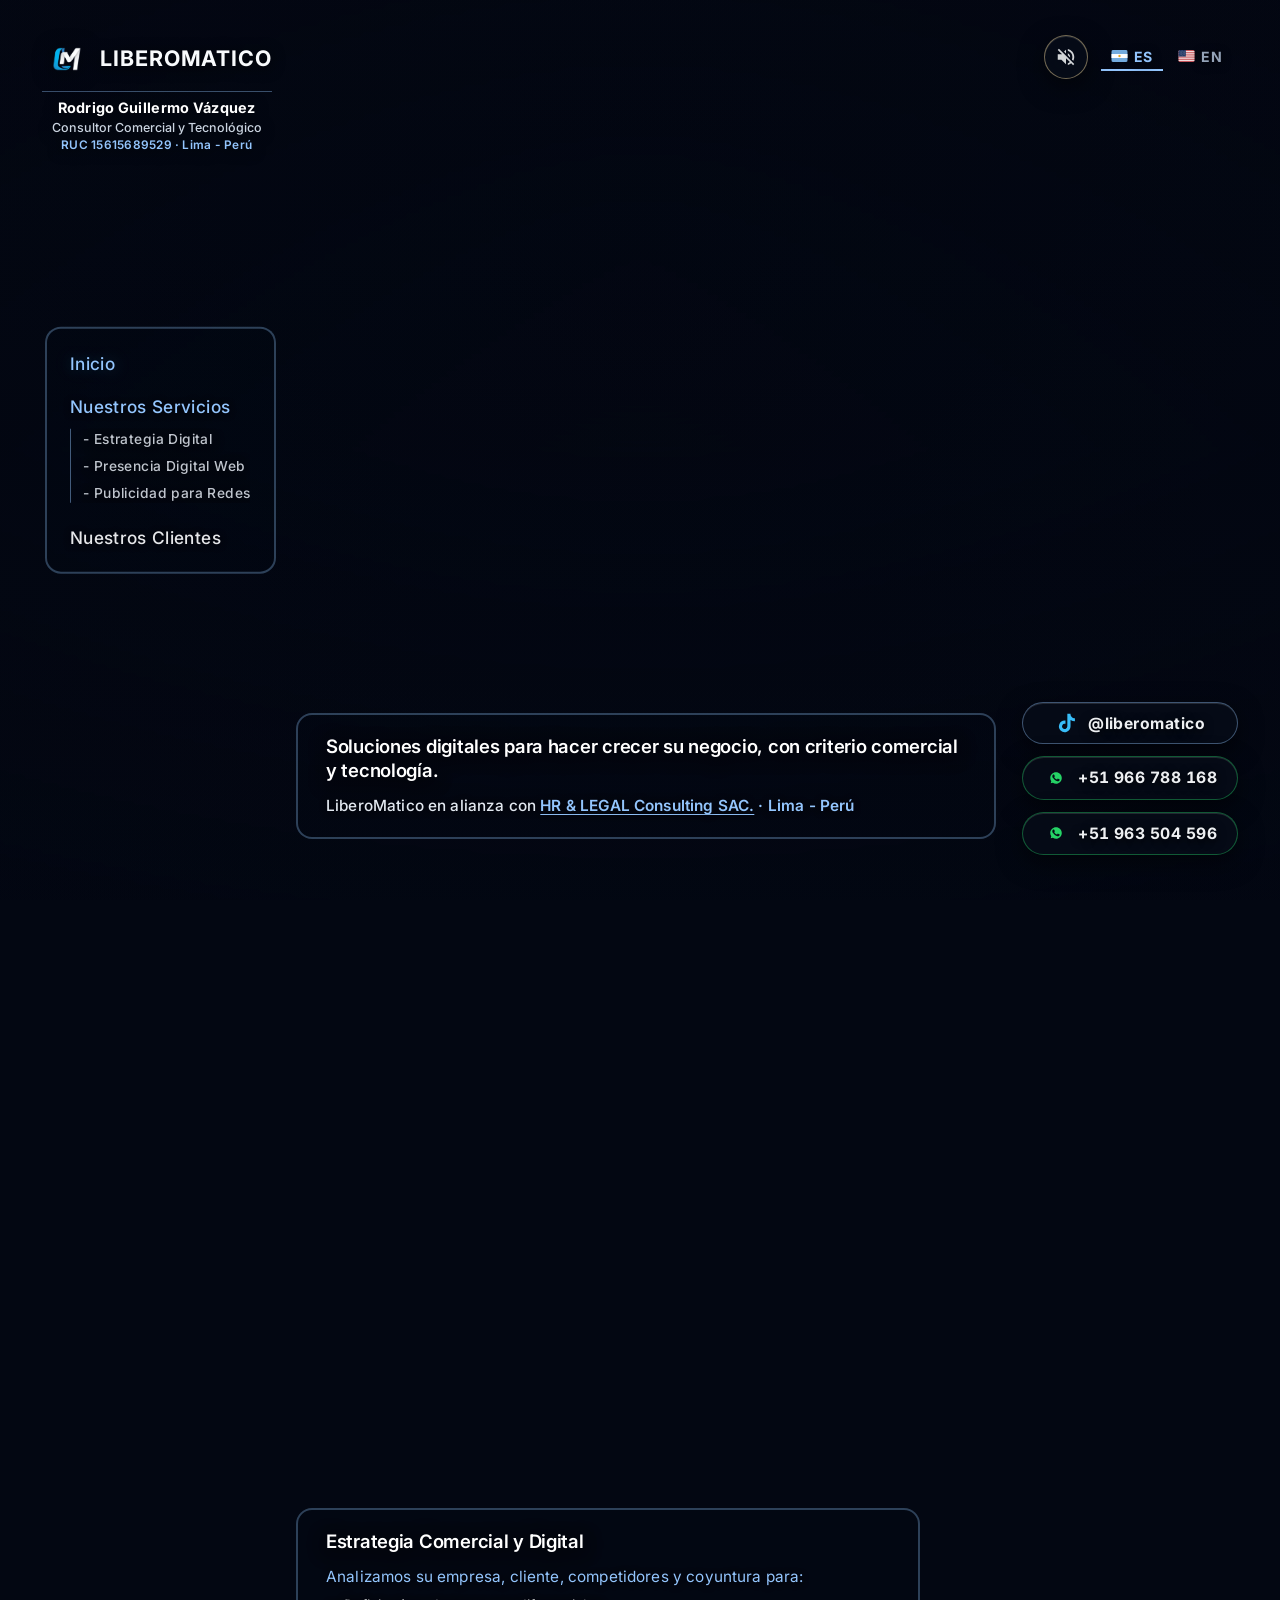
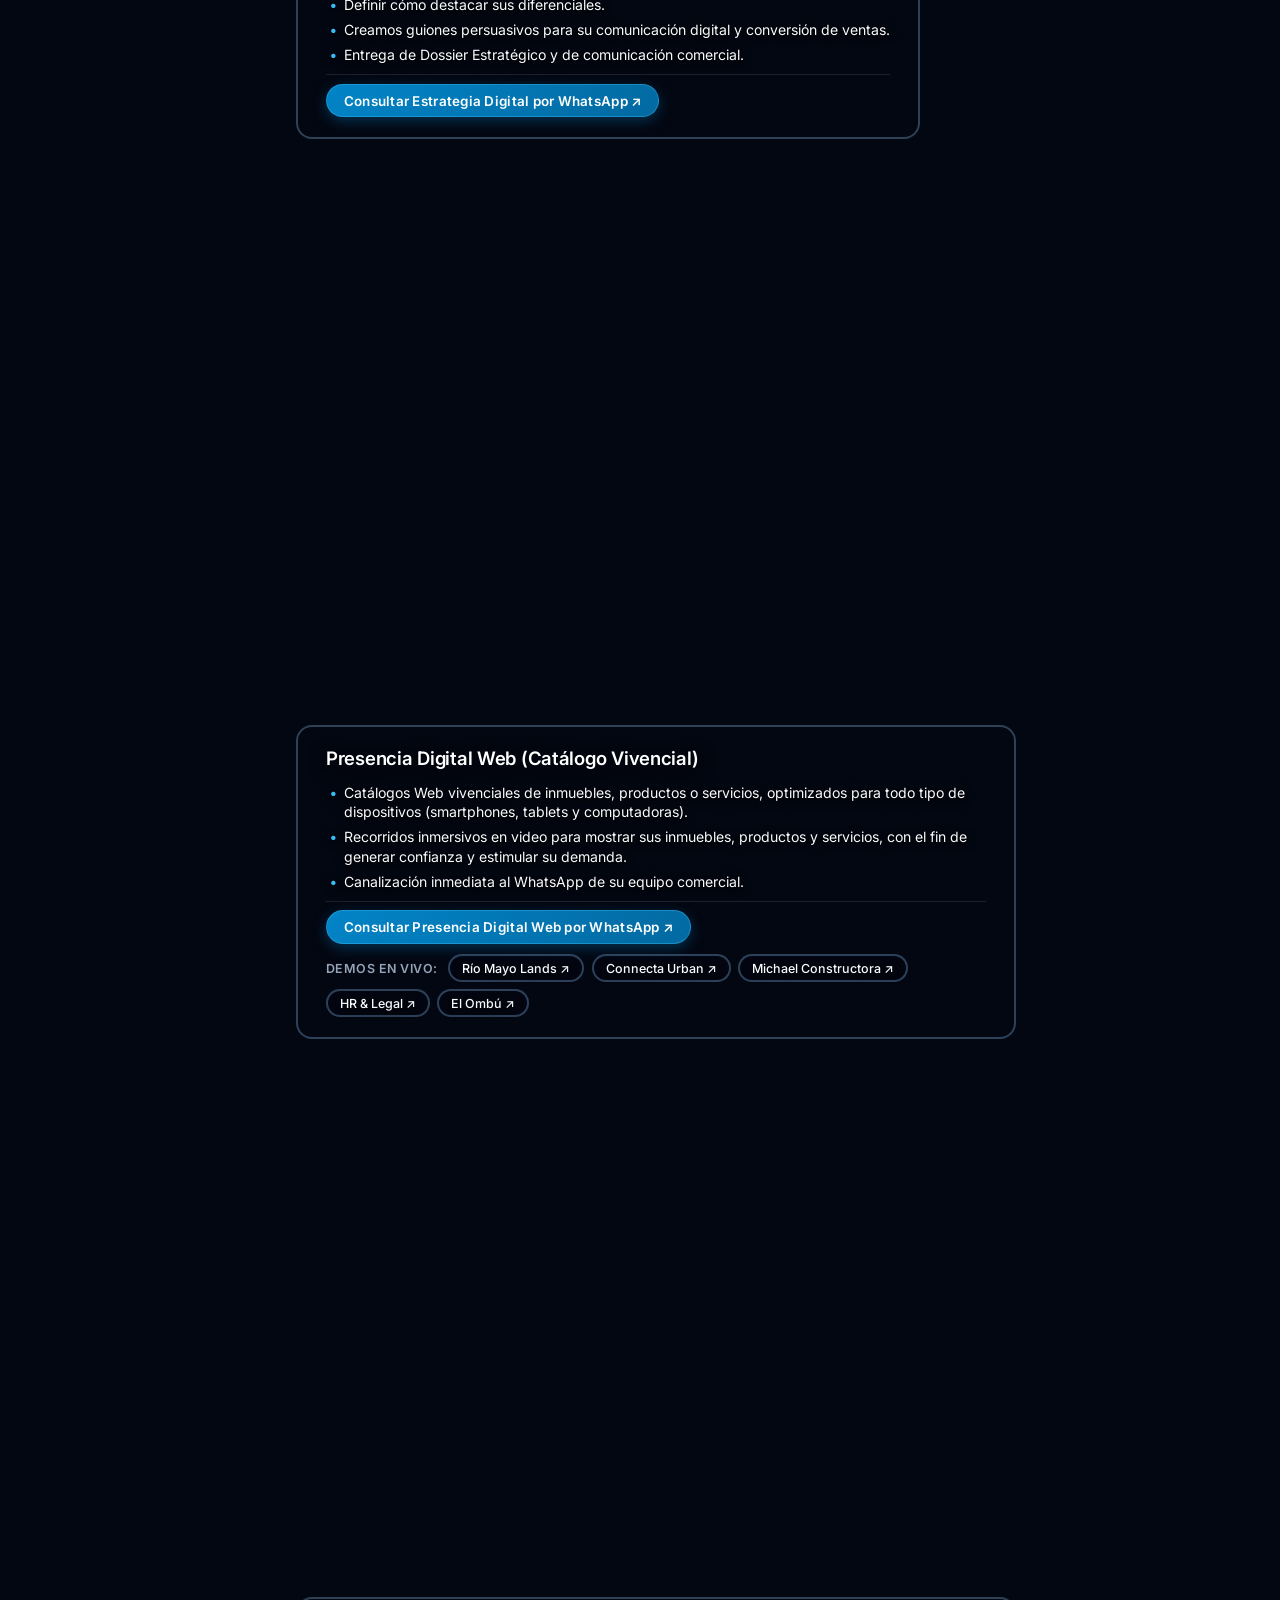
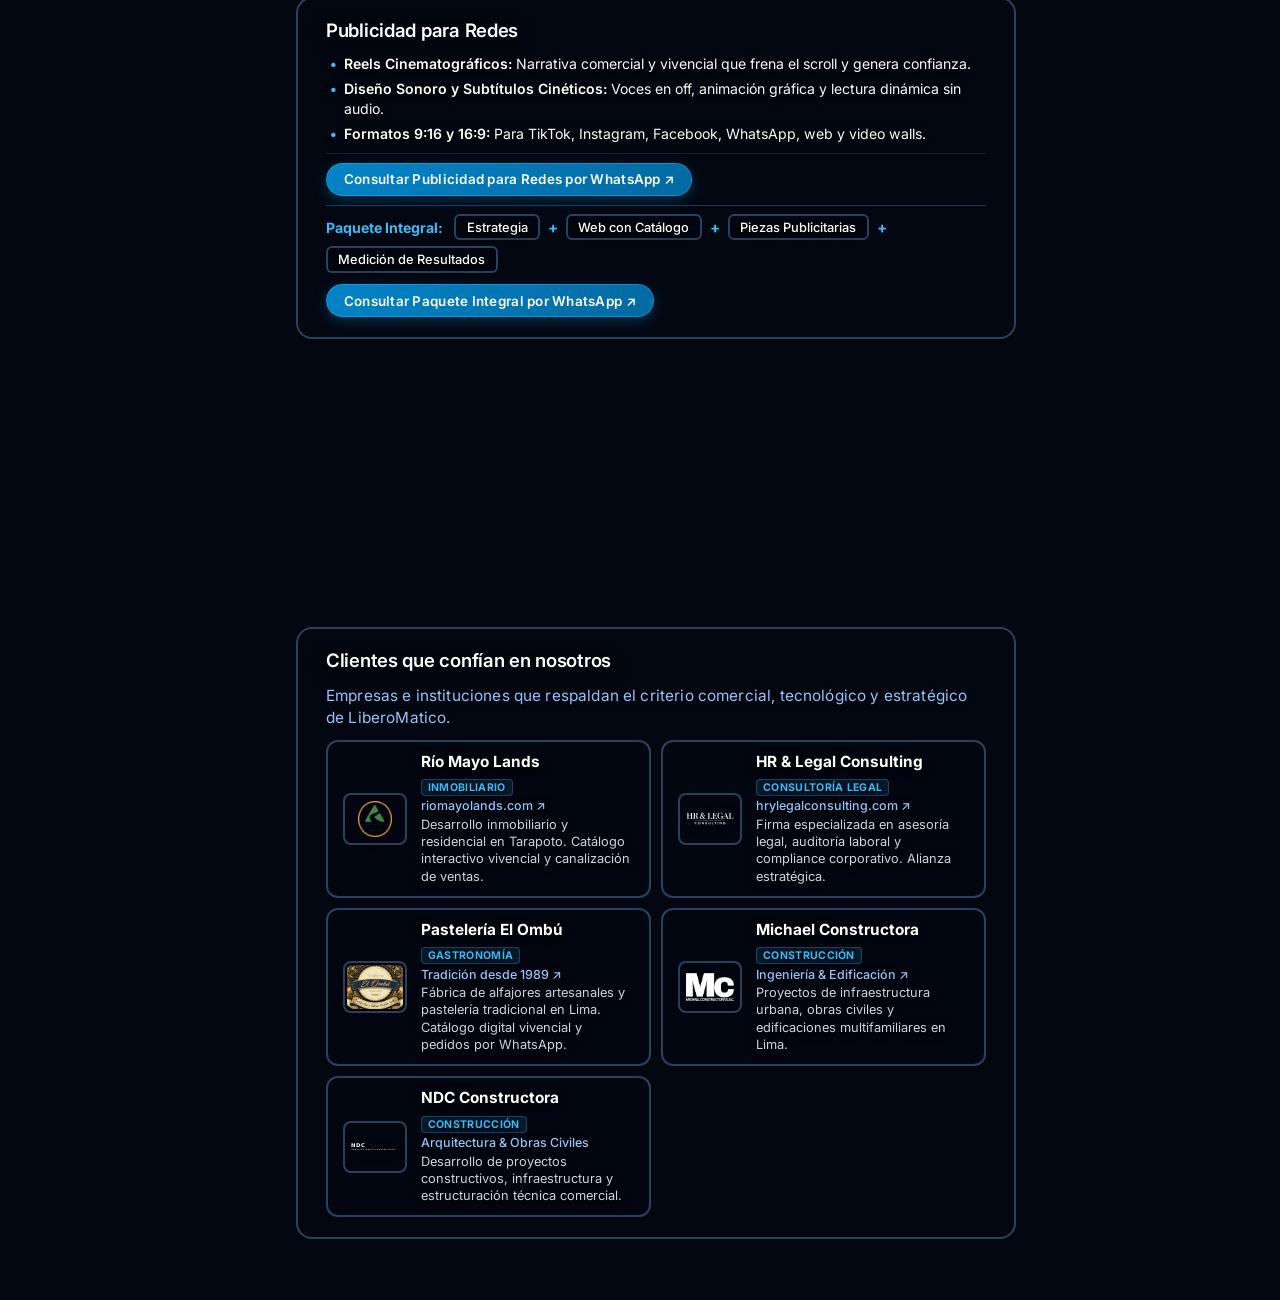
==== index.html @ 125acd1c "Add files via upload" ====
<!DOCTYPE html>
<html lang="es">
<head>
  <meta charset="UTF-8">
  <meta name="viewport" content="width=device-width, initial-scale=1.0">
  <title>LiberoMatico | Rodrigo Guillermo Vázquez · Consultor Comercial y Tecnológico · Lima - Perú</title>
  <meta name="description" content="Soluciones digitales para hacer crecer su negocio con criterio comercial y tecnología en Lima, Perú. Estrategia comercial, catálogos web vivenciales con recorridos en video y publicidad audiovisual para redes con canalización directa a WhatsApp.">
  <meta name="keywords" content="LiberoMatico, Rodrigo Guillermo Vázquez, consultoría comercial, estrategia digital, catálogos web interactivos, publicidad para redes, reels cinematográficos, Lima, Perú">
  <meta property="og:title" content="LiberoMatico | Rodrigo Guillermo Vázquez · Consultor Comercial y Tecnológico">
  <meta property="og:description" content="Soluciones digitales para hacer crecer su negocio con criterio comercial y tecnología en Lima, Perú. Estrategia comercial, catálogos web vivenciales y publicidad audiovisual para redes.">
  <meta property="og:type" content="website">
  <meta property="og:locale" content="es_PE">
  <meta property="og:site_name" content="LiberoMatico">
  <meta property="og:url" content="https://www.liberomatico.com/">
  <meta property="og:image" content="https://www.liberomatico.com/assets/og_preview_liberomatico.jpg?v=2">
  <meta property="og:image:secure_url" content="https://www.liberomatico.com/assets/og_preview_liberomatico.jpg?v=2">
  <meta property="og:image:type" content="image/jpeg">
  <meta property="og:image:width" content="1200">
  <meta property="og:image:height" content="630">
  <meta property="og:image:alt" content="LiberoMatico · Rodrigo Guillermo Vázquez · Consultor Comercial y Tecnológico">
  <meta name="twitter:card" content="summary_large_image">
  <meta name="twitter:title" content="LiberoMatico | Rodrigo Guillermo Vázquez · Consultor Comercial y Tecnológico">
  <meta name="twitter:description" content="Soluciones digitales para hacer crecer su negocio con criterio comercial y tecnología en Lima, Perú. Estrategia comercial, catálogos web vivenciales y publicidad para redes.">
  <meta name="twitter:image" content="https://www.liberomatico.com/assets/og_preview_liberomatico.jpg?v=2">
  <link rel="canonical" href="https://www.liberomatico.com/">
  <link rel="icon" type="image/png" href="assets/liberomatico-logo-transparent.png">
  <link rel="preconnect" href="https://fonts.googleapis.com">
  <link rel="preconnect" href="https://fonts.gstatic.com" crossorigin>

  <link href="https://fonts.googleapis.com/css2?family=Inter:wght@300;400;500;600;700&display=swap" rel="stylesheet" />

  <style>

    /* ==========================================================================

       RESET Y ARQUITECTURA DE AMPLITUD (SCROLL LIBRE · CERO CAJAS)

       ========================================================================== */

    *, *::before, *::after {

      box-sizing: border-box;

      margin: 0;

      padding: 0;

      -webkit-tap-highlight-color: transparent;

    }

    :root {
      --champagne: #93c5fd; /* Azul hielo sobrio ejecutivo */
      --champagne-glow: rgba(56, 189, 248, 0.35);
      --text-main: #f8fafc;
      --text-muted: #94a3b8;
      --accent-blue: #38bdf8;
      --whatsapp-green: #25d366;
    }

    html {

      scroll-behavior: smooth;

      background-color: #030712;

      color: var(--text-main);

      font-family: 'Inter', -apple-system, BlinkMacSystemFont, 'Segoe UI', Roboto, sans-serif;

    }

    body {

      width: 100%;

      min-height: 100vh;

      overflow-x: hidden;

      overflow-y: auto;

      background-color: #030712;

    }

    /* ==========================================================================

       FONDO INMERSIVO UNIVERSAL (FULLSCREEN CON TRANSICIÓN DINÁMICA AL SCROLL)

       ========================================================================== */

    .bg-stage {

      position: fixed;

      inset: 0;

      width: 100vw;

      height: 100vh;

      z-index: 0;

      overflow: hidden;

      pointer-events: none;

    }

    .bg-slide {

      position: absolute;

      inset: 0;

      width: 100%;

      height: 100%;

      background-size: cover;

      background-position: center center;

      background-repeat: no-repeat;

      opacity: 0;

      transform: scale(1.06);

      transition: opacity 1.1s cubic-bezier(0.16, 1, 0.3, 1), transform 2.2s cubic-bezier(0.16, 1, 0.3, 1);

      will-change: opacity, transform;

    }

    .bg-slide.active {

      opacity: 1;

      transform: scale(1.0);

    }

    /* Velo atmosférico abierto, sutil y limpio que no oscurece los videos */

    .bg-stage::after {

      content: "";

      position: absolute;

      inset: 0;

      background: radial-gradient(circle at 50% 30%, rgba(3, 7, 18, 0.08) 0%, rgba(3, 7, 18, 0.45) 100%),

                  linear-gradient(180deg, rgba(3, 7, 18, 0.45) 0%, rgba(3, 7, 18, 0.15) 50%, rgba(3, 7, 18, 0.55) 100%);

      pointer-events: none;

      z-index: 2;

    }

    .bg-slide video {

      position: absolute;

      inset: 0;

      width: 100%;

      height: 100%;

      object-fit: cover;

      object-position: center 18%;

    }

    /* Ajustes finos de encuadre por reel según composición */

    #bg-1 video { object-position: 50% 30%; }

    #bg-2 video { object-position: 50% 25%; }

    #bg-3 video { object-position: 50% 20%; }

    #bg-4 video { object-position: 50% 25%; }

    #bg-5 video { object-position: 50% 20%; }

    #bg-6 video { object-position: 50% 15%; }

    /* ==========================================================================

       ARQUITECTURA ERGONÓMICA ADAPTATIVA:

       - PANTALLA ANCHA (PC 16:9): MÁRGENES IZQUIERDO Y DERECHO (TECHO Y PISO 100% LIBRES)

       - PANTALLA ALTA (MÓVIL 9:16): TECHO Y PISO (MÁRGENES LATERALES 100% LIBRES)

       ========================================================================== */

    .top-hud {

      position: fixed;

      inset: 0;

      z-index: 100;

      pointer-events: none;

    }

    .hud-bar {

      width: 100%;

      height: 100%;

    }

    /* MARGEN IZQUIERDO: MARCA + ACORDEÓN DE LOS 3 PILARES */

    .left-rail {

      position: fixed;

      top: 2.2rem;

      left: 2.6rem;

      z-index: 105;

      pointer-events: auto;

      display: flex;

      flex-direction: column;

      align-items: flex-start;

      gap: 1.5rem;

    }

    .brand-link {
      display: flex;
      flex-direction: column;
      align-items: center;
      text-align: center;
      gap: 0.45rem;
      text-decoration: none;
      color: inherit;
      text-shadow: 0 2px 14px rgba(0, 0, 0, 0.95);
    }

    .brand-header-row {
      display: flex;
      align-items: center;
      justify-content: center;
      gap: 0.68rem;
    }

    .brand-logo-frame {
      width: 48px;
      height: 48px;
      display: flex;
      align-items: center;
      justify-content: center;
      flex-shrink: 0;
      filter: drop-shadow(0 2px 10px rgba(0, 0, 0, 0.7));
      transition: transform 0.25s ease;
    }

    .brand-logo-frame:hover {
      transform: scale(1.04);
    }

    .brand-logo-frame img {
      width: 100%;
      height: 100%;
      object-fit: contain;
    }

    .brand-text {
      display: flex;
      flex-direction: column;
      gap: 0.15rem;
    }

    .brand-top-row {
      display: flex;
      align-items: baseline;
      gap: 0.45rem;
    }

    .brand-title {
      font-size: 1.34rem;
      font-weight: 700;
      letter-spacing: 0.04em;
      text-transform: uppercase;
      color: var(--text-main);
      line-height: 1.1;
    }

    .brand-consultant-box {
      display: flex;
      flex-direction: column;
      align-items: center;
      text-align: center;
      gap: 0.14rem;
      margin-top: 0.05rem;
      padding-top: 0.45rem;
      border-top: 1px solid rgba(147, 197, 253, 0.38);
      width: 100%;
      line-height: 1.28;
    }

    .brand-consultant-name {
      font-size: 0.9rem;
      font-weight: 700;
      color: #ffffff;
      letter-spacing: 0.02em;
    }

    .brand-consultant-role {
      font-size: 0.78rem;
      font-weight: 500;
      color: #cbd5e1;
    }

    .brand-consultant-ruc {
      font-size: 0.74rem;
      font-weight: 600;
      color: #93c5fd;
      letter-spacing: 0.02em;
    }

    /* ACORDEÓN LATERAL IZQUIERDO (CENTRADO ENTRE TECHO Y PISO EN PC) */

        .left-accordion {
      position: fixed;
      top: 50%;
      transform: translateY(-50%);
      left: 2.8rem;
      z-index: 110;
      pointer-events: auto;
      display: flex;
      flex-direction: column;
      align-items: flex-start;
      gap: 0.75rem;
      max-width: 240px;
      padding: 1.15rem 1.45rem;
      background: rgba(6, 11, 22, 0.10);
      backdrop-filter: none;
      -webkit-backdrop-filter: none;
      border: 2px solid rgba(147, 197, 253, 0.30);
      border-radius: 16px;
      box-shadow: none;
      transition: transform 0.3s cubic-bezier(0.16, 1, 0.3, 1);
    }

    .acc-group {

      display: flex;

      flex-direction: column;

      align-items: flex-start;

    }

    .acc-trigger {

      background: none;

      border: none;

      color: rgba(248, 250, 252, 0.92);

      font-family: inherit;

      font-size: 1.08rem;

      font-weight: 500;

      letter-spacing: 0.02em;

      cursor: pointer;

      padding: 0.32rem 0;

      display: inline-flex;

      align-items: center;

      gap: 0;

      text-shadow: 0 1px 6px rgba(0, 0, 0, 0.6);

      transition: color 0.25s ease, transform 0.25s ease;

      text-decoration: none;

    }

    .acc-trigger:hover {

      color: var(--champagne);

      transform: translateX(3px);

    }

    .acc-trigger.active {

      color: var(--champagne);

      text-shadow: 0 0 16px var(--champagne-glow);

    }

    .acc-group.open .acc-trigger {

      color: var(--champagne);

    }

    .acc-arrow {

      display: none;

    }

    .acc-panel {

      display: flex;

      flex-direction: column;

      align-items: flex-start;

      gap: 0.45rem;

      padding-left: 0.75rem;

      margin-left: 0;

      border-left: 1.5px solid rgba(226, 201, 146, 0.4);

      max-height: 0;

      opacity: 0;

      overflow: hidden;

      transition: max-height 0.32s cubic-bezier(0.22, 1, 0.36, 1), opacity 0.25s ease, margin-top 0.25s ease;

    }

    .acc-group.open .acc-panel {

      max-height: 220px;

      opacity: 1;

      margin-top: 0.45rem;

      margin-bottom: 0.45rem;

    }

    .acc-subitem {

      color: rgba(248, 250, 252, 0.82);

      font-size: 1.02rem;

      font-weight: 500;

      letter-spacing: 0.03em;

      text-decoration: none;

      padding: 0.2rem 0;

      text-shadow: 0 2px 12px rgba(0, 0, 0, 0.95);

      transition: color 0.2s ease, transform 0.2s ease;

      white-space: nowrap;

    }

    .acc-subitem:hover {

      color: #ffffff;

      transform: translateX(3px);

    }

    /* MARGEN DERECHO SUPERIOR: CONTROL DE AUDIO SELECTIVO Y SELECTOR DE IDIOMA */

    .top-right-tools {

      position: fixed;

      top: 2.2rem;

      right: 3rem;

      z-index: 105;

      pointer-events: auto;

      display: flex;

      flex-direction: row;

      align-items: center;

      gap: 0.85rem;

      text-shadow: 0 2px 10px rgba(0, 0, 0, 0.9);

    }

    /* BOTÓN SELECTOR DE AUDIO INTELIGENTE (ESTILO CÁPSULA GLASS IDÉNTICO A WHATSAPP) */

    @keyframes audioPulseGlow {
      0% {
        box-shadow: 0 0 0 0 rgba(56, 189, 248, 0.55), 0 8px 24px rgba(0, 0, 0, 0.5), inset 0 1px 0 rgba(255, 255, 255, 0.12);
        border-color: rgba(56, 189, 248, 0.5);
      }
      50% {
        box-shadow: 0 0 18px 4px rgba(56, 189, 248, 0.65), 0 8px 24px rgba(0, 0, 0, 0.6), inset 0 1px 0 rgba(255, 255, 255, 0.25);
        border-color: var(--champagne);
      }
      100% {
        box-shadow: 0 0 0 0 rgba(56, 189, 248, 0), 0 8px 24px rgba(0, 0, 0, 0.5), inset 0 1px 0 rgba(255, 255, 255, 0.12);
        border-color: rgba(56, 189, 248, 0.5);
      }
    }

    .btn-audio-toggle {

      display: inline-flex;

      align-items: center;

      justify-content: center;

      width: 44px;

      height: 44px;

      box-sizing: border-box;

      padding: 0;

      background: rgba(8, 14, 26, 0.68);

      backdrop-filter: blur(14px);

      -webkit-backdrop-filter: blur(14px);

      border: 1px solid rgba(226, 201, 146, 0.5);

      border-radius: 9999px;

      color: rgba(248, 250, 252, 0.85);

      cursor: pointer;

      box-shadow: 0 8px 24px rgba(0, 0, 0, 0.5), inset 0 1px 0 rgba(255, 255, 255, 0.12);

      transition: all 0.25s cubic-bezier(0.16, 1, 0.3, 1);

      outline: none;

      flex-shrink: 0;

      animation: audioPulseGlow 2.4s ease-in-out infinite;

    }

    .btn-audio-toggle:hover {

      background: rgba(15, 28, 42, 0.85);

      border-color: rgba(226, 201, 146, 0.85);

      color: #ffffff;

      box-shadow: 0 10px 30px rgba(0, 0, 0, 0.6), inset 0 1px 0 rgba(255, 255, 255, 0.25);

      transform: translateY(-2px) scale(1.05);

      animation: none;

    }

    .btn-audio-toggle.active {

      background: rgba(15, 28, 42, 0.88);

      border-color: var(--champagne);

      color: var(--champagne);

      box-shadow: 0 0 20px rgba(226, 201, 146, 0.45), inset 0 1px 0 rgba(255, 255, 255, 0.25);

      animation: none;

    }

    .btn-audio-toggle .audio-icon {

      width: 22px;

      height: 22px;

      flex-shrink: 0;

      transition: transform 0.25s ease;

    }

    .btn-audio-toggle:hover .audio-icon {

      transform: scale(1.1);

    }

    .lang-switch {

      display: inline-flex;

      align-items: center;

      gap: 0.35rem;

    }

    .btn-lang {

      display: inline-flex;

      align-items: center;

      gap: 0.35rem;

      padding: 0.3rem 0.6rem;

      background: transparent;

      border: none;

      border-bottom: 2px solid transparent;

      color: var(--text-muted);

      font-size: 0.88rem;

      font-weight: 700;

      letter-spacing: 0.06em;

      cursor: pointer;

      transition: all 0.2s ease;

      font-family: inherit;

      text-shadow: 0 2px 10px rgba(0, 0, 0, 0.95);

    }

    .btn-lang:hover {

      color: #ffffff;

    }

    .btn-lang.active {

      color: var(--champagne);

      border-bottom-color: var(--champagne);

    }

    .flag-icon {

      width: 17px;

      height: 12px;

      border-radius: 2px;

      display: inline-block;

      flex-shrink: 0;

    }

    /* MARGEN DERECHO INFERIOR EN PC: EXCLUSIVAMENTE BOTONES DE WHATSAPP (CON FONDO DE GLASS) */

    .whatsapp-dock {

      position: fixed;

      bottom: 2.8rem;

      right: 2.6rem;

      z-index: 105;

      pointer-events: auto;

      display: flex;

      flex-direction: column;

      align-items: flex-end;

      gap: 0.75rem;

    }

    .btn-whatsapp-right {

      display: inline-flex;

      align-items: center;

      justify-content: center;

      gap: 0.65rem;

      width: 216px;

      box-sizing: border-box;

      padding: 0.55rem 1rem;

      background: rgba(8, 14, 26, 0.68);

      backdrop-filter: blur(14px);

      -webkit-backdrop-filter: blur(14px);

      border: 1px solid rgba(37, 211, 102, 0.4);

      border-radius: 9999px;

      color: rgba(248, 250, 252, 0.96);

      font-size: 0.98rem;

      font-weight: 700;

      font-variant-numeric: tabular-nums;

      text-decoration: none;

      letter-spacing: 0.03em;

      box-shadow: 0 8px 24px rgba(0, 0, 0, 0.5), inset 0 1px 0 rgba(255, 255, 255, 0.12);

      text-shadow: 0 2px 10px rgba(0, 0, 0, 0.95);

      transition: all 0.25s cubic-bezier(0.16, 1, 0.3, 1);

      white-space: nowrap;

    }

    .btn-whatsapp-right svg {

      width: 24px;

      height: 24px;

      color: var(--whatsapp-green);

      flex-shrink: 0;

      transition: transform 0.25s ease;

    }

    .btn-whatsapp-right:hover {

      background: rgba(15, 28, 42, 0.85);

      border-color: rgba(37, 211, 102, 0.85);

      box-shadow: 0 10px 30px rgba(37, 211, 102, 0.3), inset 0 1px 0 rgba(255, 255, 255, 0.25);

      transform: translateX(-4px) scale(1.02);

    }

    .btn-tiktok-dock {
      display: inline-flex;
      align-items: center;
      justify-content: center;
      gap: 0.65rem;
      width: 216px;
      box-sizing: border-box;
      padding: 0.55rem 1rem;
      background: rgba(8, 14, 26, 0.68);
      backdrop-filter: blur(14px);
      -webkit-backdrop-filter: blur(14px);
      border: 1px solid rgba(147, 197, 253, 0.4);
      border-radius: 9999px;
      color: rgba(248, 250, 252, 0.96);
      font-size: 0.98rem;
      font-weight: 700;
      text-decoration: none;
      letter-spacing: 0.03em;
      box-shadow: 0 8px 24px rgba(0, 0, 0, 0.5), inset 0 1px 0 rgba(255, 255, 255, 0.12);
      text-shadow: 0 2px 10px rgba(0, 0, 0, 0.95);
      transition: all 0.25s cubic-bezier(0.16, 1, 0.3, 1);
      white-space: nowrap;
    }

    .btn-tiktok-dock svg {
      width: 22px;
      height: 22px;
      fill: currentColor;
      color: #38bdf8;
      flex-shrink: 0;
      transition: transform 0.25s ease;
    }

    .btn-tiktok-dock:hover {
      background: rgba(15, 28, 42, 0.85);
      border-color: #38bdf8;
      box-shadow: 0 10px 30px rgba(56, 189, 248, 0.3), inset 0 1px 0 rgba(255, 255, 255, 0.25);
      transform: translateX(-4px) scale(1.02);
      color: #ffffff;
    }

    .btn-whatsapp-right:hover svg {

      transform: scale(1.1);

    }

    /* ==========================================================================

       FLUJO VERTICAL DE SECCIONES ABIERTAS (TECHO Y PISO 100% DESPEJADOS EN PC)

       ========================================================================== */

    main.open-flow {

      position: relative;

      z-index: 10;

      width: 100%;

    }

    .open-section {

      min-height: 100vh;

      width: 100%;

      box-sizing: border-box;

      padding: 3.5rem 18rem 3.5rem 21rem;

      display: flex;

      flex-direction: column;

      justify-content: center;

      align-items: flex-start;

    }

    @media (min-width: 961px) and (max-width: 1280px) {

      .open-section {

        padding: 3rem 16.5rem 3rem 18.5rem;

      }

      .pilares-open-grid {

        gap: 1.2rem;

        max-width: 680px;

      }

    }

    /* SECCIONES CON TEXTO EN PARTE INFERIOR (ROSTROS Y CENTRO 100% DESPEJADOS) */

    #sec-1,
    #sec-2,
    #sec-3,
    #sec-4,
    #sec-5,
    #sec-6 {
      justify-content: flex-end;
      align-items: flex-start;
      padding-bottom: 3.8rem;
    }

        .sec-bottom-wrap,
    .sec1-bottom-wrap {
      max-width: 760px;
      margin-top: auto;
      margin-bottom: 0;
      background: rgba(6, 11, 22, 0.10);
      backdrop-filter: none;
      -webkit-backdrop-filter: none;
      border: 2px solid rgba(147, 197, 253, 0.30);
      border-radius: 16px;
      padding: 1.25rem 1.75rem;
      box-shadow: none;
    }

    .sec-title-single,
    .sec1-title {
      font-size: clamp(0.98rem, 1.6vw, 1.5rem);
      font-weight: 500;
      line-height: 1.35;
      color: #ffffff;
      letter-spacing: -0.02em;
      text-shadow: 0 2px 10px rgba(0, 0, 0, 0.7);
      margin-bottom: 0;
    }

    .sec-sub-line {

      font-size: clamp(0.95rem, 1.2vw, 1.12rem);

      font-weight: 400;

      color: var(--champagne);

      letter-spacing: 0.01em;

      margin-top: 0.65rem;

      margin-bottom: 0;

      line-height: 1.45;

      text-shadow: 0 1px 6px rgba(0, 0, 0, 0.6);

    }

    /* TIPOGRAFÍA EDITORIAL EQUILIBRADA Y ARMONIOSA */

    .open-eyebrow {

      display: none;

    }

    .open-title {
      font-size: clamp(0.95rem, 1.45vw, 1.36rem);
      font-weight: 600;
      line-height: 1.28;
      color: #ffffff;
      max-width: 640px;
      margin-bottom: 0.75rem;
      letter-spacing: -0.015em;
      text-shadow: 0 3px 18px rgba(0, 0, 0, 0.95);
    }

    .open-lead {

      font-size: clamp(0.9rem, 1.05vw, 1rem);

      line-height: 1.5;

      color: var(--text-muted);

      max-width: 600px;

      margin-bottom: 1.3rem;

      text-shadow: 0 2px 12px rgba(0, 0, 0, 0.95);

    }

    /* LOS 3 PILARES EN HORIZONTE ABIERTO (COMPACTO Y ELEGANTE) */

    .pilares-open-grid {

      display: grid;

      grid-template-columns: repeat(3, 1fr);

      gap: 1.5rem;

      margin: 1.1rem 0 1.6rem 0;

      padding-top: 1.1rem;

      border-top: 1px solid rgba(226, 201, 146, 0.25);

      max-width: 720px;

      width: 100%;

    }

    .pilar-open-col {

      display: flex;

      flex-direction: column;

      gap: 0.35rem;

    }

    .pilar-num {

      display: none;

    }

    .pilar-open-title {

      font-size: 1.05rem;

      font-weight: 700;

      color: #ffffff;

      letter-spacing: -0.01em;

      line-height: 1.25;

      text-shadow: 0 2px 12px rgba(0, 0, 0, 0.95);

    }

    .pilar-open-desc {

      font-size: 0.86rem;

      line-height: 1.45;

      color: #cbd5e1;

      text-shadow: 0 2px 10px rgba(0, 0, 0, 0.95);

    }

    /* LISTA DE CLIENTES CON LOGOTIPOS */

    .demos-open-bar {

      margin-top: 1.5rem;

      padding-top: 1rem;

      max-width: 760px;

      width: 100%;

    }

    .demos-open-list {

      display: flex;

      flex-wrap: wrap;

      gap: 2.2rem;

    }

    .demo-open-link {

      text-decoration: none;

      color: inherit;

      display: flex;

      flex-direction: column;

      align-items: flex-start;

      gap: 0.25rem;

      padding-bottom: 0.6rem;

      border-bottom: 1.5px solid rgba(226, 201, 146, 0.35);

      transition: all 0.25s ease;

      min-width: 160px;

    }

    .demo-open-link:hover {

      border-bottom-color: var(--champagne);

      transform: translateY(-3px);

    }

    .client-logo-box {

      height: 42px;

      display: flex;

      align-items: center;

      justify-content: flex-start;

      margin-bottom: 0.45rem;

    }

    .client-logo-img {

      max-height: 38px;

      max-width: 135px;

      width: auto;

      height: auto;

      object-fit: contain;

      filter: drop-shadow(0 2px 8px rgba(0, 0, 0, 0.7));

      transition: transform 0.25s ease, filter 0.25s ease;

    }

    .demo-open-link:hover .client-logo-img {

      transform: scale(1.05);

      filter: drop-shadow(0 4px 14px rgba(226, 201, 146, 0.4));

    }

    .demo-open-name {

      font-size: 1.05rem;

      font-weight: 700;

      color: #ffffff;

      line-height: 1.2;

    }

    .demo-open-tag {

      font-size: 0.8rem;

      color: var(--champagne);

      font-weight: 600;

    }

    /* SECCIÓN 6: PERFIL Y CONTACTO EDITORIAL SOBRIO (ARMONÍA Y ESCALA REFINADA) */
    #sec-6 {
      justify-content: flex-end;
      align-items: flex-start;
      padding-bottom: 3.8rem;
    }

        .profile-open-layout {
      display: flex;
      flex-direction: column;
      align-items: flex-start;
      max-width: 460px;
      margin-top: auto;
      margin-bottom: 0;
      gap: 0;
      background: rgba(6, 11, 22, 0.28);
      backdrop-filter: blur(12px);
      -webkit-backdrop-filter: blur(12px);
      border: none;
      border-radius: 16px;
      padding: 1.25rem 1.5rem;
      box-shadow: 0 12px 36px rgba(0, 0, 0, 0.35);
    }

    .profile-name {

      font-size: clamp(1.2rem, 1.8vw, 1.5rem);

      font-weight: 600;

      color: #ffffff;

      line-height: 1.25;

      letter-spacing: 0.01em;

      margin-bottom: 0.25rem;

      text-shadow: 0 2px 10px rgba(0, 0, 0, 0.7);

    }

    .profile-role {

      font-size: 0.88rem;

      font-weight: 400;

      color: var(--champagne);

      line-height: 1.35;

      letter-spacing: 0.02em;

      margin-bottom: 0.65rem;

      text-shadow: 0 1px 6px rgba(0, 0, 0, 0.6);

    }

    .contact-open-links {

      display: flex;

      flex-direction: column;

      align-items: flex-start;

      gap: 0.35rem;

      margin-top: 0.35rem;

      padding-top: 0.65rem;

      border-top: 1px solid rgba(226, 201, 146, 0.25);

      width: 100%;

    }

    .open-contact-item {

      color: rgba(248, 250, 252, 0.9);

      text-decoration: none;

      font-size: 0.84rem;

      font-weight: 500;

      letter-spacing: 0.02em;

      display: inline-flex;

      align-items: center;

      gap: 0.5rem;

      padding: 0.15rem 0;

      line-height: 1.3;

      transition: all 0.2s ease;

      text-shadow: 0 2px 10px rgba(0, 0, 0, 0.95);

    }

    .open-contact-item svg {

      width: 14px;

      height: 14px;

      color: var(--champagne);

      flex-shrink: 0;

      opacity: 0.85;

      transition: opacity 0.2s ease, transform 0.2s ease;

    }

    .open-contact-item:hover {

      color: #ffffff;

      transform: translateX(2px);

    }

    .open-contact-item:hover svg {

      opacity: 1;

      transform: scale(1.1);

    }

    /* Ocultamos la foto estática duplicada para que luzca 100% tu reel de video de fondo */

    .profile-open-figure {

      display: none;

    }

    /* BOTÓN PRINCIPAL DE ACCIÓN */

    .btn-cta-gold {

      display: inline-flex;

      align-items: center;

      gap: 0.65rem;

      padding: 0.95rem 2rem;

      background: linear-gradient(135deg, #e2c992 0%, #bfa063 100%);

      color: #0c0d0e;

      font-size: 0.92rem;

      font-weight: 800;

      text-decoration: none;

      border: none;

      border-radius: 9999px;

      letter-spacing: 0.03em;

      cursor: pointer;

      box-shadow: 0 12px 30px rgba(226, 201, 146, 0.35);

      transition: all 0.25s ease;

    }

    .btn-cta-gold:hover {

      transform: translateY(-2px);

      box-shadow: 0 16px 35px rgba(226, 201, 146, 0.55);

    }

    /* ==========================================================================

       MODO PANTALLA ALTA / VERTICAL (9:16 MÓVIL O VENTANA MÁS ALTA QUE ANCHA):

       - TECHO: MARCA A LA IZQ + AUDIO E IDIOMA A LA DER (CABECERA ULTRA DESPEJADA)

       - PISO IZQUIERDO: MENÚ ESTRATEGIA / PUBLICIDAD / TECNOLOGÍA / CLIENTES / CONTACTO

       - PISO DERECHO: BOTONES WHATSAPP FLOTANTES EN LA ESQUINA INFERIOR DERECHA

       - ZONA CENTRAL RESERVADA: TEXTO CON TECHO Y PISO BLINDADOS (CERO SOLAPAMIENTOS)

       ========================================================================== */

    @media (max-aspect-ratio: 1/1), (max-width: 960px) {

      html, body {
        overflow: hidden;
        height: 100%;
        height: 100dvh;
      }

      /* CABECERA COMPACTA DE UNA SOLA LÍNEA HORIZONTAL (CERO SOLAPAMIENTOS) */
      .top-hud {
        inset: 0 0 auto 0;
        width: 100%;
        pointer-events: auto;
        background: rgba(6, 11, 20, 0.90);
        backdrop-filter: blur(14px);
        -webkit-backdrop-filter: blur(14px);
        border-bottom: 1px solid rgba(147, 197, 253, 0.25);
        box-shadow: 0 4px 20px rgba(0, 0, 0, 0.5);
      }

      .hud-bar {
        padding: 0.42rem 0.65rem;
        display: flex;
        flex-direction: row;
        justify-content: space-between;
        align-items: center;
        width: 100%;
        box-sizing: border-box;
      }

      .left-rail {
        position: static;
        width: auto;
        flex: 1 1 auto;
        min-width: 0;
        max-width: calc(100% - 96px);
        padding-right: 0;
        margin: 0;
        display: flex;
        align-items: center;
        overflow: hidden;
      }

      .brand-link {
        width: 100%;
        display: flex;
        flex-direction: column;
        align-items: center;
        text-align: center;
        gap: 0.2rem;
        min-width: 0;
      }

      .brand-header-row {
        display: flex;
        align-items: center;
        justify-content: center;
        gap: 0.38rem;
        min-width: 0;
        width: 100%;
      }

      .brand-logo-frame {
        width: 24px;
        height: 24px;
        min-width: 24px;
        min-height: 24px;
        display: flex;
        align-items: center;
        justify-content: center;
        flex-shrink: 0;
        filter: drop-shadow(0 2px 8px rgba(0, 0, 0, 0.7));
      }

      .brand-text {
        min-width: 0;
        overflow: hidden;
        display: flex;
        flex-direction: column;
        align-items: center;
        gap: 0.05rem;
      }

      .brand-title {
        font-size: 0.86rem;
        font-weight: 700;
        letter-spacing: 0.03em;
        line-height: 1.1;
        white-space: nowrap;
        overflow: hidden;
        text-overflow: ellipsis;
      }

      .brand-author {
        display: none;
      }

      .brand-consultant-box {
        display: flex;
        flex-direction: column;
        align-items: center;
        text-align: center;
        gap: 0.02rem;
        margin-top: 0;
        padding-top: 0.2rem;
        border-top: 1px solid rgba(147, 197, 253, 0.32);
        width: 100%;
        line-height: 1.15;
        min-width: 0;
        overflow: hidden;
      }

      .brand-consultant-name {
        font-size: 0.68rem;
        font-weight: 600;
        color: #ffffff;
        white-space: nowrap;
        overflow: hidden;
        text-overflow: ellipsis;
      }

      .brand-consultant-role {
        font-size: 0.59rem;
        font-weight: 500;
        color: #cbd5e1;
        white-space: nowrap;
        overflow: hidden;
        text-overflow: ellipsis;
      }

      .brand-consultant-ruc {
        font-size: 0.58rem;
        font-weight: 600;
        color: #93c5fd;
        white-space: nowrap;
        overflow: hidden;
        text-overflow: ellipsis;
      }

      /* AUDIO E IDIOMA ALINEADOS EN EL EXTREMO DERECHO DEL TECHO */
      .top-right-tools {
        position: static;
        display: inline-flex;
        align-items: center;
        gap: 0.32rem;
        margin-left: 0.35rem;
        flex-shrink: 0;
      }

      .btn-audio-toggle {
        width: 32px;
        height: 32px;
        flex-shrink: 0;
      }

      .btn-audio-toggle .audio-icon {
        width: 16px;
        height: 16px;
      }

      .lang-switch {
        gap: 0.15rem;
        flex-shrink: 0;
      }

      .btn-lang {
        padding: 0.2rem 0.32rem;
        font-size: 0.65rem;
        gap: 0.2rem;
      }

      .btn-lang .flag-icon {
        width: 14px;
        height: 10px;
      }

      /* BOTONES DE WHATSAPP REUBICADOS EN EL PISO DERECHO DE LA PANTALLA */
      .whatsapp-dock {
        position: fixed;
        bottom: 0.65rem;
        right: 0.65rem;
        z-index: 110;
        pointer-events: auto;
        display: flex;
        flex-direction: column;
        align-items: flex-end;
        gap: 0.28rem;
        width: auto;
        max-width: 46vw;
      }

      .btn-whatsapp-right {
        flex: none;
        width: auto;
        display: inline-flex;
        align-items: center;
        justify-content: center;
        gap: 0.32rem;
        padding: 0.30rem 0.58rem;
        font-size: 0.68rem;
        font-weight: 700;
        background: rgba(8, 14, 26, 0.88);
        backdrop-filter: blur(14px);
        -webkit-backdrop-filter: blur(14px);
        border: 1px solid rgba(37, 211, 102, 0.55);
        border-radius: 9999px;
        box-shadow: 0 4px 16px rgba(0, 0, 0, 0.5), inset 0 1px 0 rgba(255, 255, 255, 0.12);
        color: rgba(248, 250, 252, 0.96);
        text-shadow: 0 2px 8px rgba(0, 0, 0, 0.9);
        white-space: nowrap;
      }

      .btn-whatsapp-right svg {
        width: 13px;
        height: 13px;
        flex-shrink: 0;
      }

      .btn-whatsapp-right:hover {
        transform: none;
        background: rgba(15, 28, 42, 0.95);
      }

      .btn-tiktok-dock {
        width: auto;
        display: inline-flex;
        align-items: center;
        justify-content: center;
        gap: 0.32rem;
        padding: 0.30rem 0.58rem;
        font-size: 0.68rem;
        font-weight: 700;
        background: rgba(8, 14, 26, 0.88);
        backdrop-filter: blur(14px);
        -webkit-backdrop-filter: blur(14px);
        border: 1px solid rgba(147, 197, 253, 0.55);
        border-radius: 9999px;
        box-shadow: 0 4px 16px rgba(0, 0, 0, 0.5), inset 0 1px 0 rgba(255, 255, 255, 0.12);
        color: rgba(248, 250, 252, 0.96);
        text-shadow: 0 2px 8px rgba(0, 0, 0, 0.9);
        white-space: nowrap;
      }

      .btn-tiktok-dock svg {
        width: 13px;
        height: 13px;
        flex-shrink: 0;
      }

      .btn-tiktok-dock:hover {
        transform: none;
        background: rgba(15, 28, 42, 0.95);
      }

      /* MENÚ EN EL PISO DEL LADO IZQUIERDO (MÁXIMO 46% DE PANTALLA) */
      .left-accordion {
        position: fixed;
        top: auto;
        bottom: 0.65rem;
        left: 0.65rem;
        transform: none;
        z-index: 110;
        max-width: 46vw;
        flex-direction: column;
        align-items: flex-start;
        gap: 0.15rem;
        padding: 0.42rem 0.58rem;
        background: rgba(6, 11, 22, 0.85);
        backdrop-filter: blur(14px);
        -webkit-backdrop-filter: blur(14px);
        border: 1px solid rgba(147, 197, 253, 0.32);
        border-radius: 12px;
        box-shadow: 0 8px 24px rgba(0, 0, 0, 0.4);
      }

      .left-accordion .acc-panel {
        display: none !important;
      }

      .left-accordion #acc-services:has(.acc-trigger.active) .acc-panel,
      .left-accordion #acc-services:has(.acc-subitem.active) .acc-panel {
        display: flex !important;
      }

      .acc-trigger {
        font-size: 0.72rem;
        padding: 0.06rem 0;
        line-height: 1.2;
        white-space: nowrap;
      }

      .acc-panel {
        padding-left: 0.5rem;
        margin-left: 0.15rem;
        border-left: 1.5px solid rgba(147, 197, 253, 0.45);
        display: flex;
        flex-direction: column;
        gap: 0.06rem;
      }

      .acc-subitem {
        font-size: 0.66rem;
        white-space: nowrap;
        line-height: 1.2;
        max-width: 40vw;
        padding: 0.04rem 0;
        overflow: hidden;
        text-overflow: ellipsis;
      }

      /* EN MÓVIL ENCUADRAMOS EL VIDEO PARA DESPEJAR LA COMPOSICIÓN */
      .bg-slide video {
        object-position: 50% 18% !important;
      }

      /* CONTENEDOR DE SCROLL VERTICAL CON AMPLITUD REAL:
         - TECHO: 3.5rem (DESPEJA CABECERA)
         - PISO: 0 (AMPLITUD TOTAL PARA SCROLL NATURAL)
         - PADDING INFERIOR EN SECCIONES: 7.2rem (DESPEJA EL MENÚ Y WHATSAPP) */
      main.open-flow {
        position: fixed;
        top: 3.5rem;
        bottom: 0;
        left: 0;
        right: 0;
        overflow-y: auto;
        overflow-x: hidden;
        -webkit-overflow-scrolling: touch;
        scroll-snap-type: y mandatory;
        scroll-behavior: smooth;
        z-index: 20;
      }

      .open-section {
        min-height: 100%;
        box-sizing: border-box;
        padding: 0.75rem 0.85rem calc(9.8rem + env(safe-area-inset-bottom, 0px)) 0.85rem;
        scroll-snap-align: start;
        scroll-snap-stop: always;
        display: flex;
        flex-direction: column;
        justify-content: flex-start;
        align-items: flex-start;
      }

      #sec-1,
      #sec-2,
      #sec-3,
      #sec-4,
      #sec-5,
      #sec-6 {
        min-height: 100%;
        height: auto;
        justify-content: flex-start;
        align-items: flex-start;
        padding: 0.75rem 0.85rem calc(9.8rem + env(safe-area-inset-bottom, 0px)) 0.85rem;
      }

      .sec-bottom-wrap,
      .sec1-bottom-wrap {
        width: 100%;
        max-width: 100%;
        box-sizing: border-box;
        margin-top: auto;
        margin-bottom: 0;
        background: rgba(6, 11, 22, 0.10);
        backdrop-filter: none;
        -webkit-backdrop-filter: none;
        border: 2px solid rgba(147, 197, 253, 0.30);
        border-radius: 12px;
        padding: 0.75rem 0.85rem;
        box-shadow: none;
        overflow: visible;
        max-height: none;
      }

      .sec-title-single,
      .sec1-title {
        font-size: clamp(0.82rem, 3.4vw, 0.98rem);
        font-weight: 600;
        letter-spacing: -0.015em;
        line-height: 1.3;
      }

      .sec-sub-line {
        font-size: clamp(0.76rem, 3.2vw, 0.86rem);
        font-weight: 500;
        letter-spacing: 0.02em;
        margin-top: 0.35rem;
        line-height: 1.35;
      }

      .pilares-open-grid {
        grid-template-columns: 1fr;
        gap: 1.5rem;
      }

      .profile-open-layout {
        max-width: 100%;
        margin-top: auto;
        margin-bottom: 0;
        gap: 0;
        background: rgba(6, 11, 22, 0.32);
        backdrop-filter: blur(10px);
        -webkit-backdrop-filter: blur(10px);
        border: none;
        border-radius: 12px;
        padding: 0.75rem 0.85rem;
        box-shadow: 0 8px 24px rgba(0, 0, 0, 0.4);
      }

      .profile-name {
        font-size: 1.1rem;
        line-height: 1.25;
        margin-bottom: 0.15rem;
      }

      .profile-role {
        font-size: 0.75rem;
        line-height: 1.3;
        margin-bottom: 0.45rem;
      }

      .contact-open-links {
        gap: 0.3rem;
        margin-top: 0.2rem;
        padding-top: 0.4rem;
      }

      .open-contact-item {
        font-size: 0.75rem;
        padding: 0.08rem 0;
      }

    }
    
        @media (max-width: 640px) {

      .brand-author {

        display: none;

      }

      .font-switch {

        display: none;

      }

      .demos-open-list {

        gap: 1.4rem;

      }

    }

  
    /* ==========================================================================
       TARIFAS B2B Y BADGES DE ANCLAJE COMERCIAL (FILTRO ANTI-CURIOSOS)
       ========================================================================== */
    .btn-audio-listen {
      position: relative;
      overflow: hidden;
      display: inline-flex;
      align-items: center;
      gap: 0.6rem;
      margin-top: 0.95rem;
      padding: 0.45rem 1.15rem;
      background: rgba(15, 23, 42, 0.5);
      backdrop-filter: blur(12px);
      -webkit-backdrop-filter: blur(12px);
      border: 1px solid rgba(147, 197, 253, 0.4);
      border-radius: 30px;
      color: #f8fafc;
      font-family: inherit;
      font-size: 0.8rem;
      font-weight: 500;
      letter-spacing: 0.03em;
      cursor: pointer;
      box-shadow: 0 4px 16px rgba(0, 0, 0, 0.3), 0 0 12px rgba(56, 189, 248, 0.15);
      transition: all 0.24s ease;
    }

    .btn-audio-listen::after {
      content: "";
      position: absolute;
      top: 0;
      left: -120%;
      width: 45%;
      height: 100%;
      background: linear-gradient(
        115deg,
        rgba(255, 255, 255, 0) 0%,
        rgba(147, 197, 253, 0.35) 50%,
        rgba(255, 255, 255, 0) 100%
      );
      transform: skewX(-20deg);
      pointer-events: none;
      animation: audioGlowSweep 4.5s ease-in-out infinite;
    }

    @keyframes audioGlowSweep {
      0%, 70% { left: -120%; }
      85%, 100% { left: 160%; }
    }

    .btn-audio-listen:hover {
      background: rgba(147, 197, 253, 0.2);
      border-color: rgba(147, 197, 253, 0.85);
      transform: translateY(-1px);
      box-shadow: 0 6px 20px rgba(56, 189, 248, 0.3);
    }

    .btn-audio-listen.playing {
      background: rgba(147, 197, 253, 0.28);
      border-color: #93c5fd;
      box-shadow: 0 0 16px rgba(56, 189, 248, 0.4);
    }

    .audio-head-icon {
      width: 17px;
      height: 17px;
      color: #93c5fd;
      flex-shrink: 0;
      transition: transform 0.25s ease;
    }

    .btn-audio-listen:hover .audio-head-icon {
      transform: scale(1.08);
      color: #ffffff;
    }

    .audio-wave-bars {
      display: none;
      align-items: center;
      gap: 2.5px;
      height: 12px;
    }

    .btn-audio-listen.playing .audio-wave-bars {
      display: inline-flex;
    }

    .btn-audio-listen.playing .audio-head-icon {
      display: none;
    }

    .audio-bar {
      width: 2.5px;
      height: 100%;
      background: #93c5fd;
      border-radius: 1px;
      animation: barJump 1.1s ease-in-out infinite alternate;
    }

    .audio-bar:nth-child(2) { animation-delay: 0.2s; }
    .audio-bar:nth-child(3) { animation-delay: 0.4s; }
    .audio-bar:nth-child(4) { animation-delay: 0.15s; }

    @keyframes barJump {
      0% { height: 20%; }
      50% { height: 100%; }
      100% { height: 35%; }
    }

    .demo-icon-badge {
      font-size: 1.5rem;
      display: inline-flex;
      align-items: center;
      justify-content: center;
      width: 38px;
      height: 38px;
    }

    .demo-open-link.highlight-demo {
      background: rgba(56, 189, 248, 0.06);
      border-radius: 8px;
      padding-left: 0.5rem;
      padding-right: 0.5rem;
    }

    .about-partner-link {
      color: #93c5fd;
      text-decoration: underline;
      text-underline-offset: 3px;
      font-weight: 600;
      transition: color 0.2s ease;
    }
    .about-partner-link:hover {
      color: #ffffff;
    }
    .about-intro, .about-alliance, .about-empathy {
      margin-bottom: 0.55rem;
      line-height: 1.45;
    }
    .about-alliance {
      color: #e2e8f0;
      font-weight: 500;
    }
    .acc-subitem {
      font-size: 0.86rem;
      padding: 0.12rem 0;
      color: rgba(226, 232, 240, 0.85);
      transition: all 0.2s ease;
    }
    .acc-subitem:hover {
      color: #93c5fd;
      transform: translateX(3px);
    }
    .acc-panel {
      border-left: 1.5px solid rgba(147, 197, 253, 0.45);
    }

    /* === ESTILOS EJECUTIVOS PARA CUADROS DE SERVICIO Y CLIENTES (LIBEROMATICO) === */
    .acc-subitem.active {
      color: var(--champagne) !important;
      font-weight: 600;
      text-shadow: 0 0 14px var(--champagne-glow);
      transform: translateX(4px);
    }

    .service-box-inner {
      background: transparent;
      border: none;
      padding: 0;
      margin-top: 0.45rem;
    }

    .service-bullet-list {
      list-style: none;
      padding-left: 0;
      margin: 0 0 0.55rem 0;
    }

    .service-bullet-list li {
      position: relative;
      padding-left: 1.15rem;
      margin-bottom: 0.35rem;
      font-size: 0.88rem;
      line-height: 1.38;
      color: #f8fafc;
      text-shadow: 0 2px 10px rgba(0, 0, 0, 0.92), 0 1px 3px rgba(0, 0, 0, 0.95);
    }

    .service-bullet-list li:last-child {
      margin-bottom: 0;
    }

    .service-bullet-list li::before {
      content: "•";
      position: absolute;
      left: 0.25rem;
      top: 0;
      color: #38bdf8;
      font-weight: bold;
    }

    .service-bullet-list li strong {
      color: #ffffff;
      font-weight: 600;
    }

    .service-footer-bar {
      display: flex;
      flex-direction: column;
      align-items: stretch;
      gap: 0.55rem;
      margin-top: 0.6rem;
      padding-top: 0.55rem;
      border-top: 1px solid rgba(255, 255, 255, 0.1);
    }

    .service-actions-row {
      display: flex;
      flex-wrap: wrap;
      align-items: center;
      justify-content: space-between;
      gap: 0.6rem 1rem;
    }

    .btn-inversion-toggle {
      display: inline-flex;
      align-items: center;
      gap: 0.4rem;
      padding: 0.42rem 0.95rem;
      background: rgba(15, 23, 42, 0.72);
      color: #93c5fd;
      font-family: inherit;
      font-weight: 600;
      font-size: 0.83rem;
      border-radius: 9999px;
      border: 1px solid rgba(147, 197, 253, 0.35);
      cursor: pointer;
      transition: all 0.2s ease;
      letter-spacing: 0.02em;
    }

    .btn-inversion-toggle:hover,
    .btn-inversion-toggle.active {
      background: rgba(56, 189, 248, 0.18);
      color: #ffffff;
      border-color: #38bdf8;
      box-shadow: 0 0 12px rgba(56, 189, 248, 0.3);
    }

    .service-pricing-info {
      display: none;
      flex-direction: column;
      gap: 0.35rem;
      font-size: 0.83rem;
      background: rgba(6, 11, 22, 0.10);
      border: 2px solid rgba(147, 197, 253, 0.30);
      border-radius: 10px;
      padding: 0.65rem 0.95rem;
      text-shadow: 0 2px 10px rgba(0, 0, 0, 0.92), 0 1px 3px rgba(0, 0, 0, 0.95);
    }

    .service-pricing-info.open {
      display: flex;
    }

    .inv-top-row {
      display: flex;
      flex-wrap: wrap;
      align-items: baseline;
      justify-content: space-between;
      gap: 0.4rem 1rem;
      border-bottom: 1px solid rgba(147, 197, 253, 0.2);
      padding-bottom: 0.3rem;
    }

    .inv-detail-text {
      color: #f8fafc;
      font-size: 0.81rem;
      line-height: 1.4;
      margin: 0;
    }

    .inv-detail-text strong {
      color: #93c5fd;
      font-weight: 600;
    }

    .inv-bottom-row {
      display: flex;
      flex-wrap: wrap;
      align-items: center;
      gap: 0.4rem 1rem;
      padding-top: 0.15rem;
    }

    .integral-formula-row {
      display: flex;
      flex-wrap: wrap;
      align-items: center;
      gap: 0.35rem 0.5rem;
      margin: 0.35rem 0 0.45rem 0;
    }

    .integral-pill {
      background: rgba(6, 11, 22, 0.10);
      border: 2px solid rgba(147, 197, 253, 0.30);
      color: #ffffff;
      font-size: 0.8rem;
      font-weight: 500;
      padding: 0.24rem 0.65rem;
      border-radius: 6px;
      text-shadow: 0 2px 10px rgba(0, 0, 0, 0.92), 0 1px 3px rgba(0, 0, 0, 0.95);
    }

    .integral-plus {
      color: #38bdf8;
      font-weight: 700;
      font-size: 0.95rem;
    }

    .service-price-val {
      font-weight: 700;
      font-size: 0.96rem;
      color: #38bdf8;
      letter-spacing: 0.01em;
    }

    .service-price-pen {
      font-size: 0.82rem;
      font-weight: 400;
      color: #cbd5e1;
    }

    .service-time-val {
      color: #93c5fd;
      font-weight: 500;
    }

    .service-terms-val {
      color: #94a3b8;
      font-size: 0.78rem;
    }

    .btn-service-cta {
      display: inline-flex;
      align-items: center;
      gap: 0.45rem;
      padding: 0.48rem 1.05rem;
      background: linear-gradient(135deg, #0284c7 0%, #0369a1 100%);
      color: #ffffff !important;
      font-weight: 600;
      font-size: 0.84rem;
      border-radius: 9999px;
      text-decoration: none;
      border: 1px solid rgba(56, 189, 248, 0.4);
      box-shadow: 0 4px 14px rgba(2, 132, 199, 0.35);
      transition: all 0.22s ease;
      letter-spacing: 0.02em;
      white-space: nowrap;
    }

    .btn-service-cta:hover {
      background: linear-gradient(135deg, #0ea5e9 0%, #0284c7 100%);
      transform: translateY(-1px);
      box-shadow: 0 6px 18px rgba(14, 165, 233, 0.5);
    }

    /* PÍLDORAS DE DEMOS EN VIVO EN SECCIÓN 3 */
    .live-demos-strip {
      display: flex;
      flex-wrap: wrap;
      align-items: center;
      gap: 0.45rem;
      margin-top: 0.65rem;
    }

    .live-demos-label {
      font-size: 0.78rem;
      font-weight: 600;
      color: #94a3b8;
      text-transform: uppercase;
      letter-spacing: 0.04em;
      margin-right: 0.2rem;
    }

    .demo-pill-link {
      display: inline-flex;
      align-items: center;
      gap: 0.3rem;
      padding: 0.28rem 0.75rem;
      background: rgba(6, 11, 22, 0.10);
      border: 2px solid rgba(147, 197, 253, 0.30);
      border-radius: 9999px;
      color: #f8fafc;
      font-size: 0.78rem;
      font-weight: 500;
      text-decoration: none;
      text-shadow: 0 2px 10px rgba(0, 0, 0, 0.92);
      transition: all 0.2s ease;
    }

    .demo-pill-link:hover {
      background: rgba(6, 11, 22, 0.10);
      border-color: rgba(56, 189, 248, 0.7);
      color: #ffffff;
      transform: translateY(-1px);
    }

    /* CUADRÍCULA DE CLIENTES OFICIALES CON LOGOTIPOS (SECCIÓN 5) */
    .clients-grid {
      display: grid;
      grid-template-columns: repeat(2, 1fr);
      gap: 0.65rem;
      margin-top: 0.65rem;
      width: 100%;
    }

    .client-card {
      background: rgba(6, 11, 22, 0.10);
      border: 2px solid rgba(147, 197, 253, 0.30);
      border-radius: 12px;
      padding: 0.68rem 0.95rem;
      backdrop-filter: none;
      -webkit-backdrop-filter: none;
      transition: all 0.25s ease;
      display: flex;
      align-items: center;
      gap: 0.85rem;
      text-decoration: none;
      color: inherit;
      text-shadow: 0 2px 10px rgba(0, 0, 0, 0.92), 0 1px 3px rgba(0, 0, 0, 0.95);
    }

    a.client-card:hover {
      border-color: rgba(56, 189, 248, 0.65);
      transform: translateY(-2px);
      background: rgba(6, 11, 22, 0.10);
      box-shadow: none;
    }

    .client-logo-frame {
      width: 64px;
      height: 52px;
      min-width: 64px;
      display: flex;
      align-items: center;
      justify-content: center;
      background: rgba(6, 11, 22, 0.10);
      border: 2px solid rgba(147, 197, 253, 0.30);
      border-radius: 8px;
      padding: 6px;
      flex-shrink: 0;
    }

    .client-logo-frame img {
      max-width: 100%;
      max-height: 100%;
      width: auto;
      height: auto;
      object-fit: contain;
      filter: drop-shadow(0 2px 6px rgba(0, 0, 0, 0.6));
    }

    .client-card-body {
      display: flex;
      flex-direction: column;
      gap: 0.15rem;
      min-width: 0;
    }

    .client-card-top {
      display: flex;
      align-items: center;
      gap: 0.5rem;
      flex-wrap: wrap;
    }

    .client-title {
      font-size: 0.96rem;
      font-weight: 700;
      color: #ffffff;
      line-height: 1.2;
    }

    .client-badge {
      font-size: 0.66rem;
      font-weight: 700;
      color: #38bdf8;
      background: rgba(56, 189, 248, 0.12);
      border: 1px solid rgba(56, 189, 248, 0.28);
      padding: 1px 6px;
      border-radius: 4px;
      letter-spacing: 0.03em;
      text-transform: uppercase;
    }

    .client-domain {
      font-size: 0.78rem;
      color: #93c5fd;
      font-weight: 500;
    }

    .client-desc {
      font-size: 0.8rem;
      line-height: 1.35;
      color: #cbd5e1;
      margin: 0;
    }

    @media (max-aspect-ratio: 1/1), (max-width: 960px) {
      .clients-grid {
        grid-template-columns: 1fr;
        gap: 0.45rem;
        margin-top: 0.55rem;
        width: 100%;
      }
      .client-card {
        padding: 0.52rem 0.68rem;
        gap: 0.65rem;
        border-radius: 10px;
      }
      .client-logo-frame {
        width: 44px;
        height: 36px;
        min-width: 44px;
        padding: 3px;
      }
      .client-title {
        font-size: 0.84rem;
      }
      .client-badge {
        font-size: 0.60rem;
        padding: 1px 4px;
      }
      .client-domain {
        font-size: 0.70rem;
      }
      .client-desc {
        font-size: 0.72rem;
        line-height: 1.25;
      }
      .service-box-inner {
        padding: 0;
        margin-top: 0.35rem;
      }
      .service-bullet-list li {
        font-size: 0.78rem;
        margin-bottom: 0.22rem;
        line-height: 1.32;
        padding-left: 0.95rem;
      }
      .service-bullet-list li::before {
        left: 0.1rem;
      }
      .service-footer-bar {
        margin-top: 0.45rem;
        padding-top: 0.45rem;
      }
      .btn-service-cta {
        width: 100%;
        max-width: 100%;
        box-sizing: border-box;
        white-space: normal;
        text-align: center;
        justify-content: center;
        padding: 0.50rem 0.75rem;
        font-size: 0.78rem;
        line-height: 1.3;
      }
      .service-actions-row {
        flex-direction: column;
        align-items: stretch;
        gap: 0.4rem;
        width: 100%;
      }
      .live-demos-strip {
        gap: 0.35rem;
        margin-top: 0.45rem;
      }
      .live-demos-label {
        font-size: 0.72rem;
        width: 100%;
        margin-bottom: 0.15rem;
      }
      .demo-pill-link {
        padding: 0.22rem 0.55rem;
        font-size: 0.72rem;
      }
      .sec-bottom-wrap {
        max-height: none;
        overflow: visible;
      }
    }
</style>

</head>

<body>

  <!-- ==========================================================================

       1. ESCENARIO DE FONDOS INMERSIVOS (PANTALLA COMPLETA · 5 REELS DINÁMICOS)

       ========================================================================== -->

  <div class="bg-stage">
    <!-- Slide 1: Conócenos / Hero (Secuencia completa y continua: 1. Bienvenidos soy Rodrigo -> 2. Si me permite ayudarle) -->
    <div class="bg-slide active" id="bg-1">
      <video id="heroVid" autoplay muted loop playsinline preload="auto" style="object-position: 50% 18%;">
        <source src="assets/reel_00_intro_maestro.mp4" type="video/mp4" />
        <source src="assets/reel_00_bienvenida.mp4" type="video/mp4" />
      </video>
    </div>

    <!-- Slide 2: Estrategia Digital (Reunión corporativa de par a par) -->
    <div class="bg-slide" id="bg-2">
      <video muted loop playsinline preload="metadata" style="object-position: 50% 25%;">
        <source src="assets/reel_01_estrategia.mp4" type="video/mp4" />
      </video>
    </div>

    <!-- Slide 3: Presencia Digital Web (Vitrina & Catálogo Interactivo) -->
    <div class="bg-slide" id="bg-3">
      <video muted loop playsinline preload="metadata">
        <source src="assets/reel_03_tecnologia.mp4" type="video/mp4" />
      </video>
    </div>

    <!-- Slide 4: Publicidad para Redes (Producción Audiovisual) -->
    <div class="bg-slide" id="bg-4">
      <video muted loop playsinline preload="metadata">
        <source src="assets/reel_02_publicidad.mp4" type="video/mp4" />
      </video>
    </div>

    <!-- Slide 5: Nuestros Clientes (Recorrido de Proyectos) -->
    <div class="bg-slide" id="bg-5">
      <video muted loop playsinline preload="metadata">
        <source src="assets/reel_04_proyectos.mp4" type="video/mp4" />
      </video>
    </div>
  </div>

  <!-- ==========================================================================

       2. HUD ADAPTATIVO (LATERALES EN PC / TECHO Y PISO EN VERTICAL)

       ========================================================================== -->

  <header class="top-hud">

    <div class="hud-bar">

      <!-- MARGEN IZQUIERDO SUPERIOR: LIBEROMATICO -->

      <div class="left-rail">

        <a href="#sec-1" class="brand-link">

          <div class="brand-header-row">
            <div class="brand-logo-frame">
              <img src="assets/liberomatico-logo-transparent.png" alt="LiberoMatico Logo" />
            </div>
            <span class="brand-title">LiberoMatico</span>
          </div>

          <div class="brand-consultant-box">
            <span class="brand-consultant-name">Rodrigo Guillermo Vázquez</span>
            <span class="brand-consultant-role" data-i18n="left_footer_role">Consultor Comercial y Tecnológico</span>
            <span class="brand-consultant-ruc" data-i18n="left_footer_ruc">RUC 15615689529 · Lima - Perú</span>
          </div>

        </a>

      </div>

      <!-- MARGEN DERECHO SUPERIOR: CONTROL DE AUDIO SELECTIVO + SELECTOR DE IDIOMA -->

      <div class="top-right-tools">

        <button type="button" class="btn-audio-toggle" id="btnAudioToggle" onclick="toggleAudio()" title="Activar / Silenciar Sonido" aria-label="Control de Sonido">

          <svg class="audio-icon audio-icon-muted" viewBox="0 0 24 24" fill="currentColor">

            <path d="M16.5 12c0-1.77-1.02-3.29-2.5-4.03v2.21l2.45 2.45c.03-.2.05-.41.05-.63zm2.5 0c0 .94-.2 1.82-.54 2.64l1.51 1.51C20.63 14.91 21 13.5 21 12c0-4.28-2.99-7.86-7-8.77v2.06c2.89.86 5 3.54 5 6.71zM4.27 3L3 4.27 7.73 9H3v6h4l5 5v-6.73l4.25 4.25c-.67.52-1.42.93-2.25 1.18v2.06c1.38-.31 2.63-.95 3.69-1.81L19.73 21 21 19.73l-9-9L4.27 3zM12 4L9.91 6.09 12 8.18V4z"/>

          </svg>

          <svg class="audio-icon audio-icon-active" viewBox="0 0 24 24" fill="currentColor" style="display: none;">

            <path d="M3 9v6h4l5 5V4L7 9H3zm13.5 3c0-1.77-1.02-3.29-2.5-4.03v8.05c1.48-.73 2.5-2.25 2.5-4.02zM14 3.23v2.06c2.89.86 5 3.54 5 6.71s-2.11 5.85-5 6.71v2.06c4.01-.91 7-4.49 7-8.77s-2.99-7.86-7-8.77z"/>

          </svg>

        </button>

        <div class="lang-switch" role="group" aria-label="Selector de Idioma">

          <button type="button" class="btn-lang active" id="btnLangEs" onclick="setLanguage('es')" title="Español">

            <svg class="flag-icon" viewBox="0 0 640 480" aria-hidden="true">

              <path fill="#74acdf" d="M0 0h640v480H0z"/>

              <path fill="#fff" d="M0 160h640v160H0z"/>

              <circle cx="320" cy="240" r="42" fill="#f6b40e" stroke="#85340a" stroke-width="6"/>

            </svg>

            <span>ES</span>

          </button>

          <button type="button" class="btn-lang" id="btnLangEn" onclick="setLanguage('en')" title="English">

            <svg class="flag-icon" viewBox="0 0 640 480" aria-hidden="true">

              <path fill="#bd3d44" d="M0 0h640v480H0"/>

              <path stroke="#fff" stroke-width="37" d="M0 55.3h640M0 129h640M0 203h640M0 277h640M0 351h640M0 425h640"/>

              <path fill="#192f5d" d="M0 0h296v258.5H0"/>

              <g fill="#fff">

                <circle cx="42" cy="38" r="11"/><circle cx="102" cy="38" r="11"/><circle cx="162" cy="38" r="11"/><circle cx="222" cy="38" r="11"/><circle cx="268" cy="38" r="11"/>

                <circle cx="72" cy="78" r="11"/><circle cx="132" cy="78" r="11"/><circle cx="192" cy="78" r="11"/><circle cx="246" cy="78" r="11"/>

                <circle cx="42" cy="118" r="11"/><circle cx="102" cy="118" r="11"/><circle cx="162" cy="118" r="11"/><circle cx="222" cy="118" r="11"/><circle cx="268" cy="118" r="11"/>

                <circle cx="72" cy="158" r="11"/><circle cx="132" cy="158" r="11"/><circle cx="192" cy="158" r="11"/><circle cx="246" cy="158" r="11"/>

                <circle cx="42" cy="198" r="11"/><circle cx="102" cy="198" r="11"/><circle cx="162" cy="198" r="11"/><circle cx="222" cy="198" r="11"/><circle cx="268" cy="198" r="11"/>

              </g>

            </svg>

            <span>EN</span>

          </button>

        </div>

      </div>

    </div>

  </header>

  <!-- MENÚ / ACORDEÓN DE NAVEGACIÓN (MARGEN IZQUIERDO) -->

  <nav class="left-accordion" role="navigation" aria-label="Navegación LiberoMatico">

    <!-- 1. INICIO -->
    <div class="acc-group" id="acc-about">
      <a href="#sec-1" class="acc-trigger active" data-sec="1">
        <span data-i18n="nav_about">Inicio</span>
      </a>
    </div>

    <!-- 2. NUESTROS SERVICIOS -->
    <div class="acc-group open" id="acc-services">
      <a href="#sec-2" class="acc-trigger" data-sec="2">
        <span data-i18n="nav_services">Nuestros Servicios</span>
      </a>
      <div class="acc-panel">
        <a href="#sec-2" class="acc-subitem" data-sec="2">
          <span data-i18n="srv_estrategia">- Estrategia Digital</span>
        </a>
        <a href="#sec-3" class="acc-subitem" data-sec="3">
          <span data-i18n="srv_presencia">- Presencia Digital Web</span>
        </a>
        <a href="#sec-4" class="acc-subitem" data-sec="4">
          <span data-i18n="srv_publicidad">- Publicidad para Redes</span>
        </a>
      </div>
    </div>

    <!-- 3. NUESTROS CLIENTES -->
    <div class="acc-group" id="acc-clients">
      <a href="#sec-5" class="acc-trigger" data-sec="5">
        <span data-i18n="nav_clients">Nuestros Clientes</span>
      </a>
    </div>

  </nav>

  <!-- ==========================================================================

       BOTONES DE CONTACTO FLOTANTES (TIKTOK + WHATSAPP EN EL PISO INFERIOR DERECHO)

       ========================================================================== -->

  <aside class="whatsapp-dock" aria-label="Canales directos de Contacto y Redes">

    <a href="https://www.tiktok.com/@liberomatico" target="_blank" rel="noopener noreferrer" class="btn-tiktok-dock" title="TikTok @liberomatico" aria-label="TikTok @liberomatico">
      <svg viewBox="0 0 24 24" aria-hidden="true">
        <path d="M19.59 6.69a4.83 4.83 0 0 1-3.77-4.25V2h-3.45v13.67a2.89 2.89 0 0 1-5.2 1.74 2.89 2.89 0 0 1 2.31-4.64 2.93 2.93 0 0 1 .88.13V9.4a6.84 6.84 0 0 0-1-.05A6.33 6.33 0 0 0 5 20.1a6.34 6.34 0 0 0 10.86-4.43v-7a8.16 8.16 0 0 0 4.77 1.52v-3.4a4.85 4.85 0 0 1-1-.1z"/>
      </svg>
      <span>@liberomatico</span>
    </a>

    <a href="https://wa.me/51966788168?text=Hola%20Rodrigo,%20vi%20tu%20web%20LiberoMatico%20y%20deseo%20coordinar" target="_blank" class="btn-whatsapp-right" title="WhatsApp Línea 1">

      <svg width="24" height="24" fill="currentColor" viewBox="0 0 24 24"><path d="M12.031 6.172c-3.181 0-5.767 2.586-5.768 5.766-.001 1.298.38 2.27 1.019 3.287l-.582 2.128 2.182-.573c.978.58 1.911.928 3.145.929 3.178 0 5.767-2.587 5.768-5.766.001-3.187-2.575-5.771-5.764-5.771zm3.392 8.244c-.144.405-.837.774-1.17.824-.312.045-.694.073-2.115-.515-1.815-.751-2.986-2.597-3.076-2.717-.091-.12-.734-.976-.734-1.862 0-.886.465-1.321.63-1.498.165-.177.36-.222.48-.222.12 0 .241.001.345.006.11.005.258-.042.404.307.147.349.504 1.228.549 1.318.045.09.075.195.015.315-.06.12-.09.195-.18.3-.09.105-.189.234-.27.315-.09.09-.184.188-.079.368.105.18.468.772 1.005 1.25.692.616 1.275.807 1.455.897.18.09.285.075.39-.045.105-.12.45-.525.57-.705.12-.18.24-.15.405-.09.165.06 1.05.495 1.23.585.18.09.3.135.345.21.045.075.045.435-.099.84z"/></svg>

      <span>+51 966 788 168</span>

    </a>

    <a href="https://wa.me/51963504596?text=Hola%20Rodrigo,%20vi%20tu%20web%20LiberoMatico%20y%20deseo%20coordinar" target="_blank" class="btn-whatsapp-right" title="WhatsApp Línea 2">

      <svg width="24" height="24" fill="currentColor" viewBox="0 0 24 24"><path d="M12.031 6.172c-3.181 0-5.767 2.586-5.768 5.766-.001 1.298.38 2.27 1.019 3.287l-.582 2.128 2.182-.573c.978.58 1.911.928 3.145.929 3.178 0 5.767-2.587 5.768-5.766.001-3.187-2.575-5.771-5.764-5.771zm3.392 8.244c-.144.405-.837.774-1.17.824-.312.045-.694.073-2.115-.515-1.815-.751-2.986-2.597-3.076-2.717-.091-.12-.734-.976-.734-1.862 0-.886.465-1.321.63-1.498.165-.177.36-.222.48-.222.12 0 .241.001.345.006.11.005.258-.042.404.307.147.349.504 1.228.549 1.318.045.09.075.195.015.315-.06.12-.09.195-.18.3-.09.105-.189.234-.27.315-.09.09-.184.188-.079.368.105.18.468.772 1.005 1.25.692.616 1.275.807 1.455.897.18.09.285.075.39-.045.105-.12.45-.525.57-.705.12-.18.24-.15.405-.09.165.06 1.05.495 1.23.585.18.09.3.135.345.21.045.075.045.435-.099.84z"/></svg>

      <span>+51 963 504 596</span>

    </a>

  </aside>

  <!-- ==========================================================================

       3. DESPLIEGUE CONTINUO CON SCROLL VERTICAL (CERO CAJAS DE ENCIERRO)

       ========================================================================== -->

  <main class="open-flow">

    <!-- SECCIÓN 01: ACERCA DE LIBEROMATICO (HERO) -->
    <section class="open-section active" id="sec-1" data-index="1">
      <div class="sec-bottom-wrap">
        <h2 class="open-title sec-title-single" data-i18n="about_title">
          Soluciones digitales para hacer crecer su negocio, con criterio comercial y tecnología.
        </h2>
        <p class="sec-sub-line about-alliance" style="margin-bottom: 0;">
          <span data-i18n="about_sig">LiberoMatico en alianza con</span>
          <a href="https://www.hrylegalconsulting.com" target="_blank" rel="noopener noreferrer" class="about-partner-link">HR &amp; LEGAL Consulting SAC.</a>
          <span data-i18n="about_loc" style="color: #93c5fd; font-weight: 600;"> · Lima - Perú</span>
        </p>
      </div>
    </section>

    <!-- SECCIÓN 02: ESTRATEGIA DIGITAL --><!-- SECCIÓN 02: ESTRATEGIA DIGITAL -->
    <section class="open-section" id="sec-2" data-index="2">
      <div class="sec-bottom-wrap">
        <h2 class="open-title sec-title-single" data-i18n="sec2_title">
          Estrategia Comercial y Digital
        </h2>

        <p class="sec-sub-line" style="margin-bottom: 0.45rem;" data-i18n="sec2_intro">
          Analizamos su empresa, cliente, competidores y coyuntura para:
        </p>

        <div class="service-box-inner">
          <ul class="service-bullet-list">
            <li data-i18n="sec2_bullet1">Definir cómo destacar sus diferenciales.</li>
            <li data-i18n="sec2_bullet2">Creamos guiones persuasivos para su comunicación digital y conversión de ventas.</li>
            <li data-i18n="sec2_bullet3">Entrega de Dossier Estratégico y de comunicación comercial.</li>
          </ul>

          <div class="service-footer-bar">
            <div class="service-actions-row">
              <a href="https://wa.me/51966788168?text=Hola%20Rodrigo,%20vi%20el%20detalle%20de%20Estrategia%20Digital%20y%20Cierre%20Comercial%20en%20LiberoMatico%20y%20deseo%20consultar%20por%20este%20servicio." target="_blank" rel="noopener noreferrer" class="btn-service-cta" data-i18n="btn_cta_estrategia">
                Consultar Estrategia Digital por WhatsApp &nearr;
              </a>
            </div>
          </div>
        </div>
      </div>
    </section>

    <!-- SECCIÓN 03: PRESENCIA DIGITAL WEB (CATÁLOGO VIVENCIAL) -->
    <section class="open-section" id="sec-3" data-index="3">
      <div class="sec-bottom-wrap">
        <h2 class="open-title sec-title-single" data-i18n="sec3_title">
          Presencia Digital Web (Catálogo Vivencial)
        </h2>

        <div class="service-box-inner">
          <ul class="service-bullet-list">
            <li data-i18n="sec3_bullet1">Catálogos Web vivenciales de inmuebles, productos o servicios, optimizados para todo tipo de dispositivos (smartphones, tablets y computadoras).</li>
            <li data-i18n="sec3_bullet2">Recorridos inmersivos en video para mostrar sus inmuebles, productos y servicios, con el fin de generar confianza y estimular su demanda.</li>
            <li data-i18n="sec3_bullet3">Canalización inmediata al WhatsApp de su equipo comercial.</li>
          </ul>

          <div class="service-footer-bar">
            <div class="service-actions-row">
              <a href="https://wa.me/51966788168?text=Hola%20Rodrigo,%20vi%20el%20detalle%20de%20Presencia%20Digital%20Web%20(Cat%C3%A1logo%20Vivencial)%20en%20LiberoMatico%20y%20deseo%20consultar%20por%20este%20servicio." target="_blank" rel="noopener noreferrer" class="btn-service-cta" data-i18n="btn_cta_catalogo">
                Consultar Presencia Digital Web por WhatsApp &nearr;
              </a>
            </div>
          </div>
        </div>

        <div class="live-demos-strip">
          <span class="live-demos-label" data-i18n="demos_label">Demos en vivo:</span>
          <a href="https://www.riomayolands.com" target="_blank" rel="noopener noreferrer" class="demo-pill-link">Río Mayo Lands &nearr;</a>
          <a href="connecta/index.html" target="_blank" rel="noopener noreferrer" class="demo-pill-link">Connecta Urban &nearr;</a>
          <a href="michaelconstructora/index.html" target="_blank" rel="noopener noreferrer" class="demo-pill-link">Michael Constructora &nearr;</a>
          <a href="hr-legal/index.html" target="_blank" rel="noopener noreferrer" class="demo-pill-link">HR &amp; Legal &nearr;</a>
          <a href="elombu/index.html" target="_blank" rel="noopener noreferrer" class="demo-pill-link">El Ombú &nearr;</a>
        </div>
      </div>
    </section>

    <!-- SECCIÓN 04: PUBLICIDAD PARA REDES -->
    <section class="open-section" id="sec-4" data-index="4">
      <div class="sec-bottom-wrap">
        <h2 class="open-title sec-title-single" data-i18n="sec4_title">
          Publicidad para Redes
        </h2>

        <!-- Cuadro 3: Publicidad Audiovisual -->
        <div class="service-box-inner">
          <ul class="service-bullet-list">
            <li data-i18n="sec4_bullet1"><strong>Reels Cinematográficos:</strong> Narrativa comercial y vivencial que frena el scroll y genera confianza.</li>
            <li data-i18n="sec4_bullet2"><strong>Diseño Sonoro y Subtítulos Cinéticos:</strong> Voces en off, animación gráfica y lectura dinámica sin audio.</li>
            <li data-i18n="sec4_bullet3"><strong>Formatos 9:16 y 16:9:</strong> Para TikTok, Instagram, Facebook, WhatsApp, web y video walls.</li>
          </ul>

          <div class="service-footer-bar">
            <div class="service-actions-row">
              <a href="https://wa.me/51966788168?text=Hola%20Rodrigo,%20vi%20el%20detalle%20de%20Publicidad%20para%20Redes%20en%20LiberoMatico%20y%20deseo%20consultar%20por%20este%20servicio." target="_blank" rel="noopener noreferrer" class="btn-service-cta" data-i18n="btn_cta_publicidad">
                Consultar Publicidad para Redes por WhatsApp &nearr;
              </a>
            </div>
          </div>
        </div>

        <!-- Cuadro 4: Paquete Integral Compacto -->
        <div class="service-box-inner" style="margin-top: 0.55rem; padding-top: 0.5rem; border-top: 1px solid rgba(147, 197, 253, 0.25);">
          <div style="display:flex; justify-content:space-between; align-items:center; flex-wrap:wrap; gap:0.4rem;">
            <div class="integral-formula-row" style="margin:0;">
              <strong style="color:#38bdf8; font-size:0.88rem; margin-right:0.2rem;" data-i18n="pkg_integral_label">Paquete Integral:</strong>
              <span class="integral-pill" data-i18n="pkg_item1">Estrategia</span>
              <span class="integral-plus">+</span>
              <span class="integral-pill" data-i18n="pkg_item2">Web con Catálogo</span>
              <span class="integral-plus">+</span>
              <span class="integral-pill" data-i18n="pkg_item3">Piezas Publicitarias</span>
              <span class="integral-plus">+</span>
              <span class="integral-pill" data-i18n="pkg_item4">Medición de Resultados</span>
            </div>
          </div>

          <div class="service-footer-bar" style="margin-top:0.35rem; padding-top:0.35rem; border-top:none;">
            <div class="service-actions-row">
              <a href="https://wa.me/51966788168?text=Hola%20Rodrigo,%20vi%20el%20detalle%20del%20Paquete%20Integral%20en%20LiberoMatico%20y%20deseo%20consultar%20por%20este%20servicio." target="_blank" rel="noopener noreferrer" class="btn-service-cta" data-i18n="btn_cta_integral">
                Consultar Paquete Integral por WhatsApp &nearr;
              </a>
            </div>
          </div>
        </div>
      </div>
    </section>

    <!-- SECCIÓN 05: CLIENTES QUE CONFÍAN EN NOSOTROS -->
    <section class="open-section" id="sec-5" data-index="5">
      <div class="sec-bottom-wrap">
        <h2 class="open-title sec-title-single" data-i18n="sec5_title">
          Clientes que confían en nosotros
        </h2>
        <p class="sec-sub-line" data-i18n="sec5_sub">
          Empresas e instituciones que respaldan el criterio comercial, tecnológico y estratégico de LiberoMatico.
        </p>

        <div class="clients-grid">
          <!-- 1. riomayolands.com -->
          <a href="https://www.riomayolands.com" target="_blank" rel="noopener noreferrer" class="client-card">
            <div class="client-logo-frame">
              <img src="assets/clients/logo_riomayo.png" alt="Río Mayo Lands" />
            </div>
            <div class="client-card-body">
              <div class="client-card-top">
                <strong class="client-title" data-i18n="client1_name">Río Mayo Lands</strong>
                <span class="client-badge" data-i18n="client1_badge">Inmobiliario</span>
              </div>
              <span class="client-domain">riomayolands.com &nearr;</span>
              <p class="client-desc" data-i18n="client1_desc">
                Desarrollo inmobiliario y residencial en Tarapoto. Catálogo interactivo vivencial y canalización de ventas.
              </p>
            </div>
          </a>

          <!-- 2. HR & Legal Consulting -->
          <a href="https://www.hrylegalconsulting.com" target="_blank" rel="noopener noreferrer" class="client-card">
            <div class="client-logo-frame">
              <img src="assets/clients/logo_hr_legal.svg" alt="HR &amp; Legal Consulting" />
            </div>
            <div class="client-card-body">
              <div class="client-card-top">
                <strong class="client-title" data-i18n="client2_name">HR &amp; Legal Consulting</strong>
                <span class="client-badge" data-i18n="client2_badge">Consultoría Legal</span>
              </div>
              <span class="client-domain">hrylegalconsulting.com &nearr;</span>
              <p class="client-desc" data-i18n="client2_desc">
                Firma especializada en asesoría legal, auditoría laboral y compliance corporativo. Alianza estratégica.
              </p>
            </div>
          </a>

          <!-- 3. El Ombú -->
          <a href="elombu/index.html" target="_blank" rel="noopener noreferrer" class="client-card">
            <div class="client-logo-frame" style="padding: 2px; overflow: hidden;">
              <img src="assets/clients/logo_elombu.png" alt="Pastelería El Ombú" style="border-radius: 5px; object-fit: cover; width: 100%; height: 100%;" />
            </div>
            <div class="client-card-body">
              <div class="client-card-top">
                <strong class="client-title" data-i18n="client5_name">Pastelería El Ombú</strong>
                <span class="client-badge" data-i18n="client5_badge">Gastronomía</span>
              </div>
              <span class="client-domain" data-i18n="client5_domain">Tradición desde 1989 &nearr;</span>
              <p class="client-desc" data-i18n="client5_desc">
                Fábrica de alfajores artesanales y pastelería tradicional en Lima. Catálogo digital vivencial y pedidos por WhatsApp.
              </p>
            </div>
          </a>

          <!-- 4. Michael Constructora -->
          <a href="michaelconstructora/index.html" target="_blank" rel="noopener noreferrer" class="client-card">
            <div class="client-logo-frame">
              <img src="assets/clients/logo_michael.png" alt="Michael Constructora" />
            </div>
            <div class="client-card-body">
              <div class="client-card-top">
                <strong class="client-title" data-i18n="client3_name">Michael Constructora</strong>
                <span class="client-badge" data-i18n="client3_badge">Construcción</span>
              </div>
              <span class="client-domain" data-i18n="client3_domain">Ingeniería &amp; Edificación &nearr;</span>
              <p class="client-desc" data-i18n="client3_desc">
                Proyectos de infraestructura urbana, obras civiles y edificaciones multifamiliares en Lima.
              </p>
            </div>
          </a>

          <!-- 4. NDC Constructora -->
          <div class="client-card">
            <div class="client-logo-frame">
              <img src="assets/clients/logo_ndc.svg" alt="NDC Constructora" />
            </div>
            <div class="client-card-body">
              <div class="client-card-top">
                <strong class="client-title" data-i18n="client4_name">NDC Constructora</strong>
                <span class="client-badge" data-i18n="client4_badge">Construcción</span>
              </div>
              <span class="client-domain" data-i18n="client4_domain">Arquitectura &amp; Obras Civiles</span>
              <p class="client-desc" data-i18n="client4_desc">
                Desarrollo de proyectos constructivos, infraestructura y estructuración técnica comercial.
              </p>
            </div>
          </div>
        </div>
      </div>
    </section>

  </main>

  <!-- ==========================================================================

       4. SINCRONIZACIÓN DE SCROLL Y FONDOS + TRADUCCIÓN BILINGÜE

       ========================================================================== -->

  <script>

    const sections = document.querySelectorAll('.open-section');

    const navItems = document.querySelectorAll('.left-accordion .acc-trigger, .left-accordion .acc-subitem');

    const bgSlides = document.querySelectorAll('.bg-slide');

    let currentLang = 'es';

    // ==========================================================================

    // CONTROL DE AUDIO Y SECUENCIA HERO (REEL MAESTRO COMPLETO Y CONTINUO)

    // ==========================================================================

    let isAudioEnabled = true;
    let currentSection = 1;
    let waitingForGestureUnlock = false;
    const heroVid = document.getElementById('heroVid');

    function updateAudioUI() {
      const btn = document.getElementById('btnAudioToggle');
      const iconMuted = btn ? btn.querySelector('.audio-icon-muted') : null;
      const iconActive = btn ? btn.querySelector('.audio-icon-active') : null;
      const label = btn ? btn.querySelector('.audio-label') : null;

      const langKey = currentLang || 'es';
      const dict = {
        audio_toggle: (langKey === 'en') ? 'Sound' : 'Sonido',
        audio_toggle_on: (langKey === 'en') ? 'Sound ON' : 'Sonido ON'
      };

      if (isAudioEnabled) {
        if (btn) {
          btn.classList.add('active');
          btn.setAttribute('title', dict.audio_toggle_on);
          btn.setAttribute('aria-label', dict.audio_toggle_on);
        }
        if (iconMuted) iconMuted.style.display = 'none';
        if (iconActive) iconActive.style.display = 'block';
        if (label) label.textContent = dict.audio_toggle_on;
      } else {
        if (btn) {
          btn.classList.remove('active');
          btn.setAttribute('title', dict.audio_toggle);
          btn.setAttribute('aria-label', dict.audio_toggle);
        }
        if (iconMuted) iconMuted.style.display = 'block';
        if (iconActive) iconActive.style.display = 'none';
        if (label) label.textContent = dict.audio_toggle;
      }
    }

    function initHeroAudio() {
      if (!heroVid) return;
      heroVid.muted = false;
      heroVid.volume = 1.0;
      isAudioEnabled = true;

      const playPromise = heroVid.play();
      if (playPromise !== undefined) {
        playPromise.then(() => {
          waitingForGestureUnlock = false;
          isAudioEnabled = true;
          updateAudioUI();
        }).catch(() => {
          // Si el navegador bloqueó el autoplay con voz previo al gesto, reproducir silenciado y habilitar al primer clic válido
          waitingForGestureUnlock = true;
          isAudioEnabled = false;
          heroVid.muted = true;
          heroVid.volume = 0;
          heroVid.play().catch(() => {});
          updateAudioUI();
        });
      }
    }

    function handleFirstUserGesture(e) {
      if (!waitingForGestureUnlock || !heroVid) return;
      const audioBtn = document.getElementById('btnAudioToggle');
      if (audioBtn && audioBtn.contains(e.target)) {
        return;
      }
      if (currentSection === 1) {
        heroVid.muted = false;
        heroVid.volume = 1.0;
        heroVid.currentTime = 0;
        const p = heroVid.play();
        if (p !== undefined) {
          p.then(() => {
            waitingForGestureUnlock = false;
            isAudioEnabled = true;
            updateAudioUI();
          }).catch(() => {
            heroVid.muted = true;
            heroVid.volume = 0;
            heroVid.play().catch(() => {});
          });
        }
      }
    }

    document.addEventListener('click', handleFirstUserGesture, { passive: true });
    document.addEventListener('pointerup', handleFirstUserGesture, { passive: true });
    document.addEventListener('touchend', handleFirstUserGesture, { passive: true });
    document.addEventListener('keydown', handleFirstUserGesture, { passive: true });

    function toggleAudio() {
      if (!heroVid) return;
      const wasLocked = waitingForGestureUnlock;
      waitingForGestureUnlock = false;
      isAudioEnabled = !isAudioEnabled;
      heroVid.muted = !isAudioEnabled;
      heroVid.volume = isAudioEnabled ? 1.0 : 0;
      if (isAudioEnabled) {
        if (wasLocked) {
          heroVid.currentTime = 0;
        }
        heroVid.play().catch(() => {});
      }
      updateAudioUI();
    }

    function activateSection(secNumber) {
      const previousSection = currentSection;
      const sectionChanged = (secNumber !== previousSection);
      currentSection = secNumber;

      // Actualizar Fondos Inmersivos en transición suave y reproducción selectiva
      for (let i = 1; i <= 5; i++) {
        const bg = document.getElementById(`bg-${i}`);
        if (!bg) continue;

        if (i === 1) {
          if (secNumber === 1) {
            bg.classList.add('active');
            if (heroVid) {
              heroVid.muted = !isAudioEnabled;
              heroVid.volume = isAudioEnabled ? 1.0 : 0;
              if (sectionChanged) {
                heroVid.currentTime = 0;
              }
              heroVid.play().catch(() => {
                heroVid.muted = true;
                heroVid.volume = 0;
                heroVid.play().catch(() => {});
              });
            }
          } else {
            bg.classList.remove('active');
            if (heroVid) {
              heroVid.muted = true;
              heroVid.volume = 0;
              heroVid.pause();
            }
          }
          continue;
        }

        const video = bg.querySelector('video');
        if (i === secNumber) {
          bg.classList.add('active');
          if (video) {
            video.muted = true;
            video.volume = 0;
            if (video.ended || sectionChanged) {
              video.currentTime = 0;
            }
            video.play().catch(() => {});
          }
        } else {
          bg.classList.remove('active');
          if (video) {
            video.muted = true;
            video.volume = 0;
            if (!video.ended) {
              video.pause();
            }
          }
        }
      }

      // Actualizar indicador activo en el Menú Izquierdo (Conócenos, Servicios, Clientes)
      navItems.forEach((nav) => {
        const secIdx = parseInt(nav.getAttribute('data-sec'), 10);
        const isServicesTrigger = nav.classList.contains('acc-trigger') && nav.parentElement && nav.parentElement.id === 'acc-services';
        if (isServicesTrigger) {
          if (secNumber >= 2 && secNumber <= 4) {
            nav.classList.add('active');
          } else {
            nav.classList.remove('active');
          }
        } else if (secIdx === secNumber) {
          nav.classList.add('active');
        } else {
          nav.classList.remove('active');
        }
      });
    }

    // Inicializar audio y reproducción en carga
    initHeroAudio();

    // Interceptar clics en enlaces del menú para desplazamiento perfecto y reactivación de saludo en Conócenos
    navItems.forEach((link) => {
      link.addEventListener('click', (e) => {
        const href = link.getAttribute('href');
        const secIdx = parseInt(link.getAttribute('data-sec'), 10);
        if (secIdx === 1) {
          waitingForGestureUnlock = false;
          isAudioEnabled = true;
          updateAudioUI();
          if (heroVid && currentSection === 1) {
            heroVid.currentTime = 0;
            heroVid.muted = false;
            heroVid.volume = 1.0;
            heroVid.play().catch(() => {});
          }
        }
        if (href && href.startsWith('#')) {
          e.preventDefault();
          const target = document.querySelector(href);
          if (target) {
            target.scrollIntoView({ behavior: 'smooth' });
          }
        }
      });
    });

    const brandLink = document.querySelector('.brand-link');
    if (brandLink) {
      brandLink.addEventListener('click', () => {
        waitingForGestureUnlock = false;
        isAudioEnabled = true;
        updateAudioUI();
        if (heroVid && currentSection === 1) {
          heroVid.currentTime = 0;
          heroVid.muted = false;
          heroVid.volume = 1.0;
          heroVid.play().catch(() => {});
        }
      });
    }

    // Observador de Scroll para sincronizar fondos y menú automáticamente al bajar o subir

    const isMobileViewport = () => (window.innerWidth <= 960 || window.innerHeight > window.innerWidth);

    const scrollContainer = isMobileViewport() ? document.querySelector('main.open-flow') : null;

    const observer = new IntersectionObserver((entries) => {

      entries.forEach((entry) => {

        if (entry.isIntersecting) {

          const idx = parseInt(entry.target.getAttribute('data-index'), 10);

          if (!isNaN(idx)) {

            activateSection(idx);

          }

        }

      });

    }, {

      root: scrollContainer,

      threshold: 0.45

    });

    sections.forEach((sec) => observer.observe(sec));

    // ==========================================================================

    // MOTOR BILINGÜE REACTIVO (ESPAÑOL / INGLÉS)

    // ==========================================================================

    const translations = {
      es: {
        nav_about: "Inicio",
        nav_services: "Nuestros Servicios",
        srv_estrategia: "- Estrategia Digital",
        srv_presencia: "- Presencia Digital Web",
        srv_publicidad: "- Publicidad para Redes",
        nav_clients: "Nuestros Clientes",
        nav_contact: "Contacto",
        left_footer_role: "Consultor Comercial y Tecnológico",
        left_footer_ruc: "RUC 15615689529 · Lima - Perú",
        about_title: "Soluciones digitales para hacer crecer su negocio, con criterio comercial y tecnología.",
        about_desc: "Criterio comercial y vocación de escucha para traducir la tecnología y la inteligencia artificial en herramientas sencillas, transparentes y seguras para su empresa.",
        about_sig: "LiberoMatico en alianza con",
        about_loc: " · Lima - Perú",
        btn_audio_listen: "Escuchar Presentación con Audio",
        sec2_title: "Estrategia Comercial y Digital",
        sec2_intro: "Analizamos su empresa, cliente, competidores y coyuntura para:",
        sec2_bullet1: "Definir cómo destacar sus diferenciales.",
        sec2_bullet2: "Creamos guiones persuasivos para su comunicación digital y conversión de ventas.",
        sec2_bullet3: "Entrega de Dossier Estratégico y de comunicación comercial.",
        sec3_title: "Presencia Digital Web (Catálogo Vivencial)",
        sec3_bullet1: "Catálogos Web vivenciales de inmuebles, productos o servicios, optimizados para todo tipo de dispositivos (smartphones, tablets y computadoras).",
        sec3_bullet2: "Recorridos inmersivos en video para mostrar sus inmuebles, productos y servicios, con el fin de generar confianza y estimular su demanda.",
        sec3_bullet3: "Canalización inmediata al WhatsApp de su equipo comercial.",
        demos_label: "Demos en vivo:",
        sec4_title: "Publicidad para Redes",
        sec4_bullet1: "<strong>Reels Cinematográficos:</strong> Narrativa comercial y vivencial que frena el scroll y genera confianza.",
        sec4_bullet2: "<strong>Diseño Sonoro y Subtítulos Cinéticos:</strong> Voces en off, animación gráfica y lectura dinámica sin audio.",
        sec4_bullet3: "<strong>Formatos 9:16 y 16:9:</strong> Para TikTok, Instagram, Facebook, WhatsApp, web y video walls.",
        pkg_integral_label: "Paquete Integral:",
        pkg_item1: "Estrategia",
        pkg_item2: "Web con Catálogo",
        pkg_item3: "Piezas Publicitarias",
        pkg_item4: "Medición de Resultados",
        inv_ref_label: "Inversión base de referencia:",
        inv_sec2_detail: "<strong>¿Qué incluye esta inversión?</strong> Reunión 1 a 1 con gerencia para auditar el flujo comercial actual y detectar fugas de cierre + Definición de diferenciales competitivos y perfil de comprador + Entrega de Dossier Estratégico y Guiones de Cierre listos para WhatsApp y sala de ventas.",
        inv_sec3_detail: "<strong>¿Qué incluye esta inversión?</strong> Diseño y programación a medida de su sitio web con catálogo interactivo vivencial + Integración de galerías HD, planos interactivos, ubicación y botones de cierre directo a WhatsApp + Dominio propio (.com), certificado SSL y 1 año de hosting corporativo incluido.",
        inv_sec4_detail: "<strong>¿Qué incluye esta inversión?</strong> Conceptualización creativa, guion comercial de alta retención y dirección audiovisual + Producción con diseño sonoro envolvente, voz en off profesional, animación gráfica y subtítulos cinéticos + Entrega de masters HD en formato vertical (9:16) y horizontal (16:9).",
        inv_pkg_detail: "<strong>¿Qué incluye esta inversión?</strong> Implementación coordinada de principio a fin: Diagnóstico y guiones comerciales + Desarrollo de sitio web con catálogo interactivo vivencial (dominio y hosting anual incluidos) + Producción de piezas publicitarias digitales (Reels 9:16 y 16:9) + Informes periódicos de medición de resultados y conversión.",
        terms_full: "Condiciones: 50% de anticipo al inicio / 50% contra entrega · Propuesta a medida según la escala de su empresa.",
        btn_cta_integral: "Consultar Paquete Integral por WhatsApp ↗",
        sec5_title: "Clientes que confían en nosotros",
        sec5_sub: "Empresas e instituciones que respaldan el criterio comercial, tecnológico y estratégico de LiberoMatico.",
        client1_badge: "Inmobiliario",
        client1_name: "Río Mayo Lands",
        client1_desc: "Desarrollo inmobiliario y residencial en Tarapoto. Catálogo interactivo vivencial y canalización de ventas.",
        client2_badge: "Consultoría Legal",
        client2_name: "HR & Legal Consulting",
        client2_desc: "Firma especializada en asesoría legal, auditoría laboral y compliance corporativo. Alianza estratégica.",
        client3_badge: "Construcción",
        client3_name: "Michael Constructora",
        client3_domain: "Ingeniería & Edificación ↗",
        client3_desc: "Proyectos de infraestructura urbana, obras civiles y edificaciones multifamiliares en Lima.",
        client4_badge: "Construcción",
        client4_name: "NDC Constructora",
        client4_domain: "Arquitectura & Obras Civiles",
        client4_desc: "Desarrollo de proyectos constructivos, infraestructura y estructuración técnica comercial.",
        client5_badge: "Gastronomía",
        client5_name: "Pastelería El Ombú",
        client5_domain: "Tradición desde 1989 ↗",
        client5_desc: "Fábrica de alfajores artesanales y pastelería tradicional en Lima. Catálogo digital vivencial y pedidos por WhatsApp.",
        time_4d: "Plazo: 4 días hábiles",
        time_5_6d: "Plazo: 5 a 6 días hábiles",
        time_3_4d: "Plazo: 3 a 4 días hábiles",
        time_8_10d: "Plazo: 8 a 10 días hábiles",
        terms_standard: "50% anticipo / 50% contra entrega",
        btn_inversion: "Inversión",
        btn_cta_estrategia: "Consultar Estrategia Digital por WhatsApp ↗",
        btn_cta_catalogo: "Consultar Presencia Digital Web por WhatsApp ↗",
        btn_cta_publicidad: "Consultar Publicidad para Redes por WhatsApp ↗",
        btn_whatsapp: "Conversar directamente por WhatsApp",
        card3_role: "Consultor Estratégico, Comercial y Tecnológico",
        card3_desc: "Experiencia y criterio para hacer crecer su negocio.",
        audio_toggle: "Sonido",
        audio_toggle_on: "Sonido ON"
      },
      en: {
        nav_about: "Home",
        nav_services: "Our Services",
        srv_estrategia: "- Digital Strategy",
        srv_presencia: "- Web Digital Presence",
        srv_publicidad: "- Social Media Advertising",
        nav_clients: "Our Clients",
        nav_contact: "Contact us",
        left_footer_role: "Commercial & Technology Consultant",
        left_footer_ruc: "RUC 15615689529 · Lima - Peru",
        about_title: "Digital solutions to grow your business, with commercial discernment and technology.",
        about_desc: "Commercial discernment and active listening to translate technology and artificial intelligence into simple, transparent, and dependable tools for your business.",
        about_sig: "LiberoMatico in alliance with",
        about_loc: " · Lima - Peru",
        btn_audio_listen: "Listen to Presentation with Audio",
        sec2_title: "Commercial & Digital Strategy",
        sec2_intro: "We analyze your company, client, competitors, and market context to:",
        sec2_bullet1: "Define how to highlight your unique differentials.",
        sec2_bullet2: "We craft persuasive scripts for your digital communication and sales conversion.",
        sec2_bullet3: "Delivery of Strategic and Commercial Communication Dossier.",
        sec3_title: "Web Digital Presence (Interactive Showcase)",
        sec3_bullet1: "Experiential web catalogs for properties, products, or services, optimized for all devices (smartphones, tablets, and computers).",
        sec3_bullet2: "Immersive video tours to showcase your properties, products, and services, building trust and stimulating demand.",
        sec3_bullet3: "Immediate channeling to your sales team's WhatsApp.",
        demos_label: "Live Demos:",
        sec4_title: "Social Media Advertising",
        sec4_bullet1: "<strong>Cinematic Reels:</strong> Commercial and experiential storytelling that stops the scroll and builds trust.",
        sec4_bullet2: "<strong>Sound Design & Kinetic Subtitles:</strong> Voiceovers, motion graphics, and dynamic readability without sound.",
        sec4_bullet3: "<strong>9:16 & 16:9 Formats:</strong> For TikTok, Instagram, Facebook, WhatsApp, web, and video walls.",
        pkg_integral_label: "Comprehensive Package:",
        pkg_item1: "Strategy",
        pkg_item2: "Web + Catalog",
        pkg_item3: "Ad Pieces",
        pkg_item4: "Results Measurement",
        inv_ref_label: "Reference base investment:",
        inv_sec2_detail: "<strong>What does this investment include?</strong> 1-on-1 executive session to audit your current sales flow and detect closing leaks + Competitive differentials and buyer persona definition + Strategic Dossier and Closing Scripts ready for WhatsApp and sales floors.",
        inv_sec3_detail: "<strong>What does this investment include?</strong> Custom design and development of your interactive showcase website + Integration of HD galleries, interactive floor plans, location, and direct WhatsApp closing buttons + Custom domain (.com), SSL certificate, and 1 year of corporate hosting included.",
        inv_sec4_detail: "<strong>What does this investment include?</strong> Creative conceptualization, high-retention commercial script, and full audiovisual direction + Production with immersive sound design, professional voiceover, motion graphics, and kinetic subtitles + HD master delivery in vertical (9:16) and horizontal (16:9) formats.",
        inv_pkg_detail: "<strong>What does this investment include?</strong> End-to-end coordinated implementation: Commercial diagnosis and closing scripts + Interactive showcase website development (domain and annual hosting included) + Digital advertising pieces (9:16 and 16:9 Reels) + Periodic results and conversion measurement reports.",
        terms_full: "Terms: 50% deposit upon start / 50% upon delivery · Final scope tailored by consensus to your company's scale.",
        btn_cta_integral: "Inquire About Comprehensive Package on WhatsApp ↗",
        sec5_title: "Clients Who Trust Us",
        sec5_sub: "Companies and institutions that endorse LiberoMatico's commercial, technology, and strategic discernment.",
        client1_badge: "Real Estate",
        client1_name: "Río Mayo Lands",
        client1_desc: "Real estate and residential development in Tarapoto. Interactive showcase and direct sales funnel.",
        client2_badge: "Legal Consulting",
        client2_name: "HR & Legal Consulting",
        client2_desc: "Specialized legal advisory, labor audit, and corporate compliance firm. Strategic alliance partner.",
        client3_badge: "Construction",
        client3_name: "Michael Constructora",
        client3_domain: "Engineering & Building ↗",
        client3_desc: "Urban infrastructure, civil works, and multifamily residential projects in Lima.",
        client4_badge: "Construction",
        client4_name: "NDC Constructora",
        client4_domain: "Architecture & Civil Works",
        client4_desc: "Construction project development, infrastructure, and technical commercial structuring.",
        client5_badge: "Gastronomy",
        client5_name: "El Ombú Bakery",
        client5_domain: "Tradition Since 1989 ↗",
        client5_desc: "Artisanal alfajores factory and traditional bakery in Lima. Interactive digital catalog and WhatsApp ordering.",
        time_4d: "Timeline: 4 business days",
        time_5_6d: "Timeline: 5 to 6 business days",
        time_3_4d: "Timeline: 3 to 4 business days",
        time_8_10d: "Timeline: 8 to 10 business days",
        terms_standard: "50% deposit / 50% upon delivery",
        btn_inversion: "Investment",
        btn_cta_estrategia: "Inquire About Digital Strategy on WhatsApp ↗",
        btn_cta_catalogo: "Inquire About Web Presence on WhatsApp ↗",
        btn_cta_publicidad: "Inquire About Social Media Ads on WhatsApp ↗",
        btn_whatsapp: "Talk directly on WhatsApp",
        card3_role: "Strategic, Commercial & Technology Consultant",
        card3_desc: "Experience and discernment to make your business grow.",
        audio_toggle: "Sound",
        audio_toggle_on: "Sound ON"
      }
    };

    function toggleInversion(btn) {
      if (!btn) return;
      const footer = btn.closest('.service-footer-bar');
      if (!footer) return;
      const pricing = footer.querySelector('.service-pricing-info');
      if (!pricing) return;
      const isOpen = pricing.classList.toggle('open');
      btn.classList.toggle('active', isOpen);
    }

    let currentPlayingAudio = null;

    document.addEventListener('DOMContentLoaded', () => {
      document.querySelectorAll('.btn-audio-listen[data-audio-target]').forEach(btn => {
        btn.addEventListener('click', (e) => {
          e.stopPropagation();
          const targetId = btn.getAttribute('data-audio-target');
          const audioEl = document.getElementById(targetId);
          if (!audioEl) return;

          if (currentPlayingAudio === audioEl) {
            if (audioEl.paused) {
              audioEl.play().catch(() => {});
              btn.classList.add('playing');
              const txt = btn.querySelector('.audio-btn-text');
              if (txt) txt.textContent = (currentLang === 'en') ? 'Pause synthesis' : 'Pausar síntesis';
            } else {
              audioEl.pause();
              btn.classList.remove('playing');
              const txt = btn.querySelector('.audio-btn-text');
              if (txt) txt.textContent = (currentLang === 'en') ? 'Listen synthesis' : 'Escuchar síntesis';
            }
          } else {
            if (currentPlayingAudio) {
              currentPlayingAudio.pause();
              currentPlayingAudio.currentTime = 0;
              document.querySelectorAll('.btn-audio-listen[data-audio-target]').forEach(b => {
                b.classList.remove('playing');
                const t = b.querySelector('.audio-btn-text');
                if (t) t.textContent = (currentLang === 'en') ? 'Listen synthesis' : 'Escuchar síntesis';
              });
            }
            audioEl.play().then(() => {
              currentPlayingAudio = audioEl;
              btn.classList.add('playing');
              const txt = btn.querySelector('.audio-btn-text');
              if (txt) txt.textContent = (currentLang === 'en') ? 'Pause synthesis' : 'Pausar síntesis';
            }).catch(() => {});

            audioEl.onended = () => {
              btn.classList.remove('playing');
              const txt = btn.querySelector('.audio-btn-text');
              if (txt) txt.textContent = (currentLang === 'en') ? 'Listen synthesis' : 'Escuchar síntesis';
              currentPlayingAudio = null;
            };
          }
        });
      });
    });

    function setLanguage(lang) {

      if (!translations[lang]) return;

      currentLang = lang;

      const btnEs = document.getElementById('btnLangEs');

      const btnEn = document.getElementById('btnLangEn');

      if (btnEs && btnEn) {

        if (lang === 'es') {

          btnEs.classList.add('active');

          btnEn.classList.remove('active');

        } else {

          btnEn.classList.add('active');

          btnEs.classList.remove('active');

        }

      }

      const trans = translations[lang];

      document.querySelectorAll('[data-i18n]').forEach((el) => {

        const key = el.getAttribute('data-i18n');

        if (trans[key]) {

          el.innerHTML = trans[key];

        }

      });

      const audioBtn = document.getElementById('btnAudioToggle');

      if (audioBtn) {

        const titleText = isAudioEnabled ? trans.audio_toggle_on : trans.audio_toggle;

        audioBtn.setAttribute('title', titleText);

        audioBtn.setAttribute('aria-label', titleText);

      }

      document.documentElement.lang = lang;

    }

  </script>

</body>

</html>
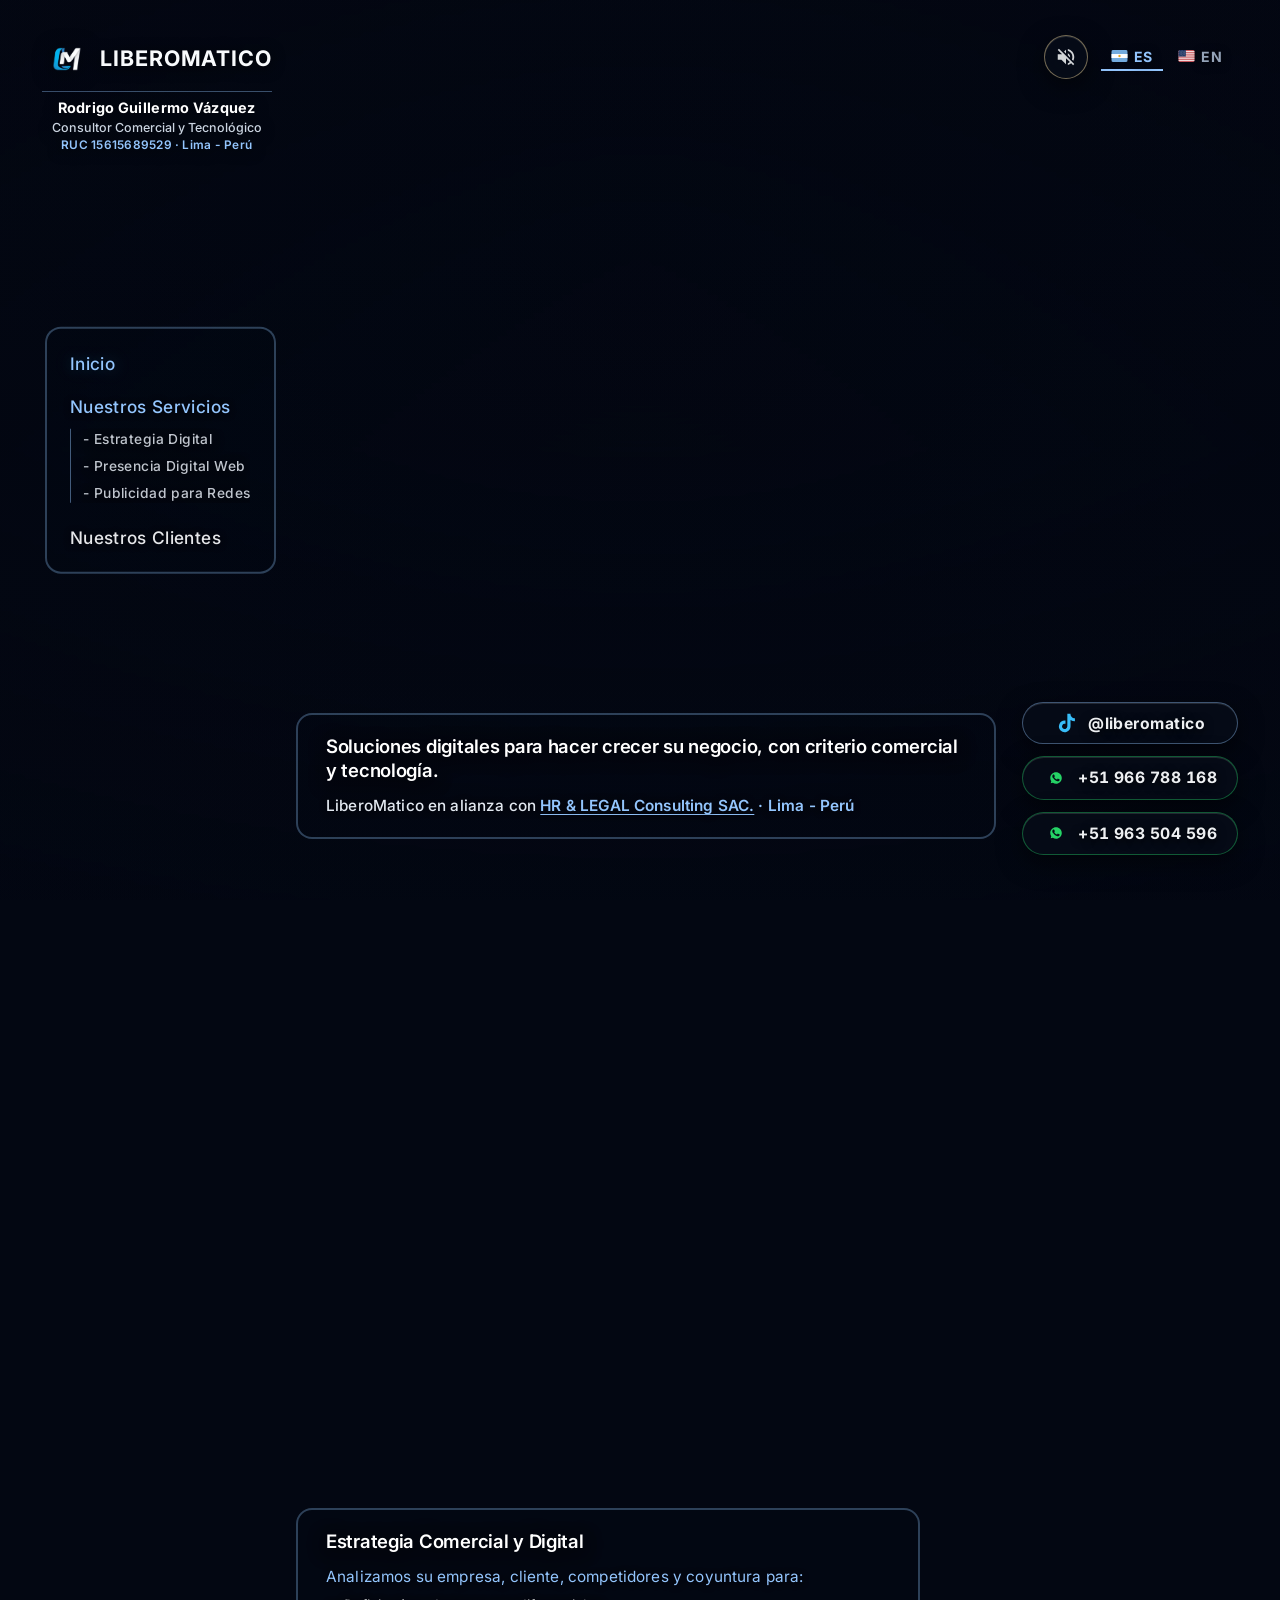
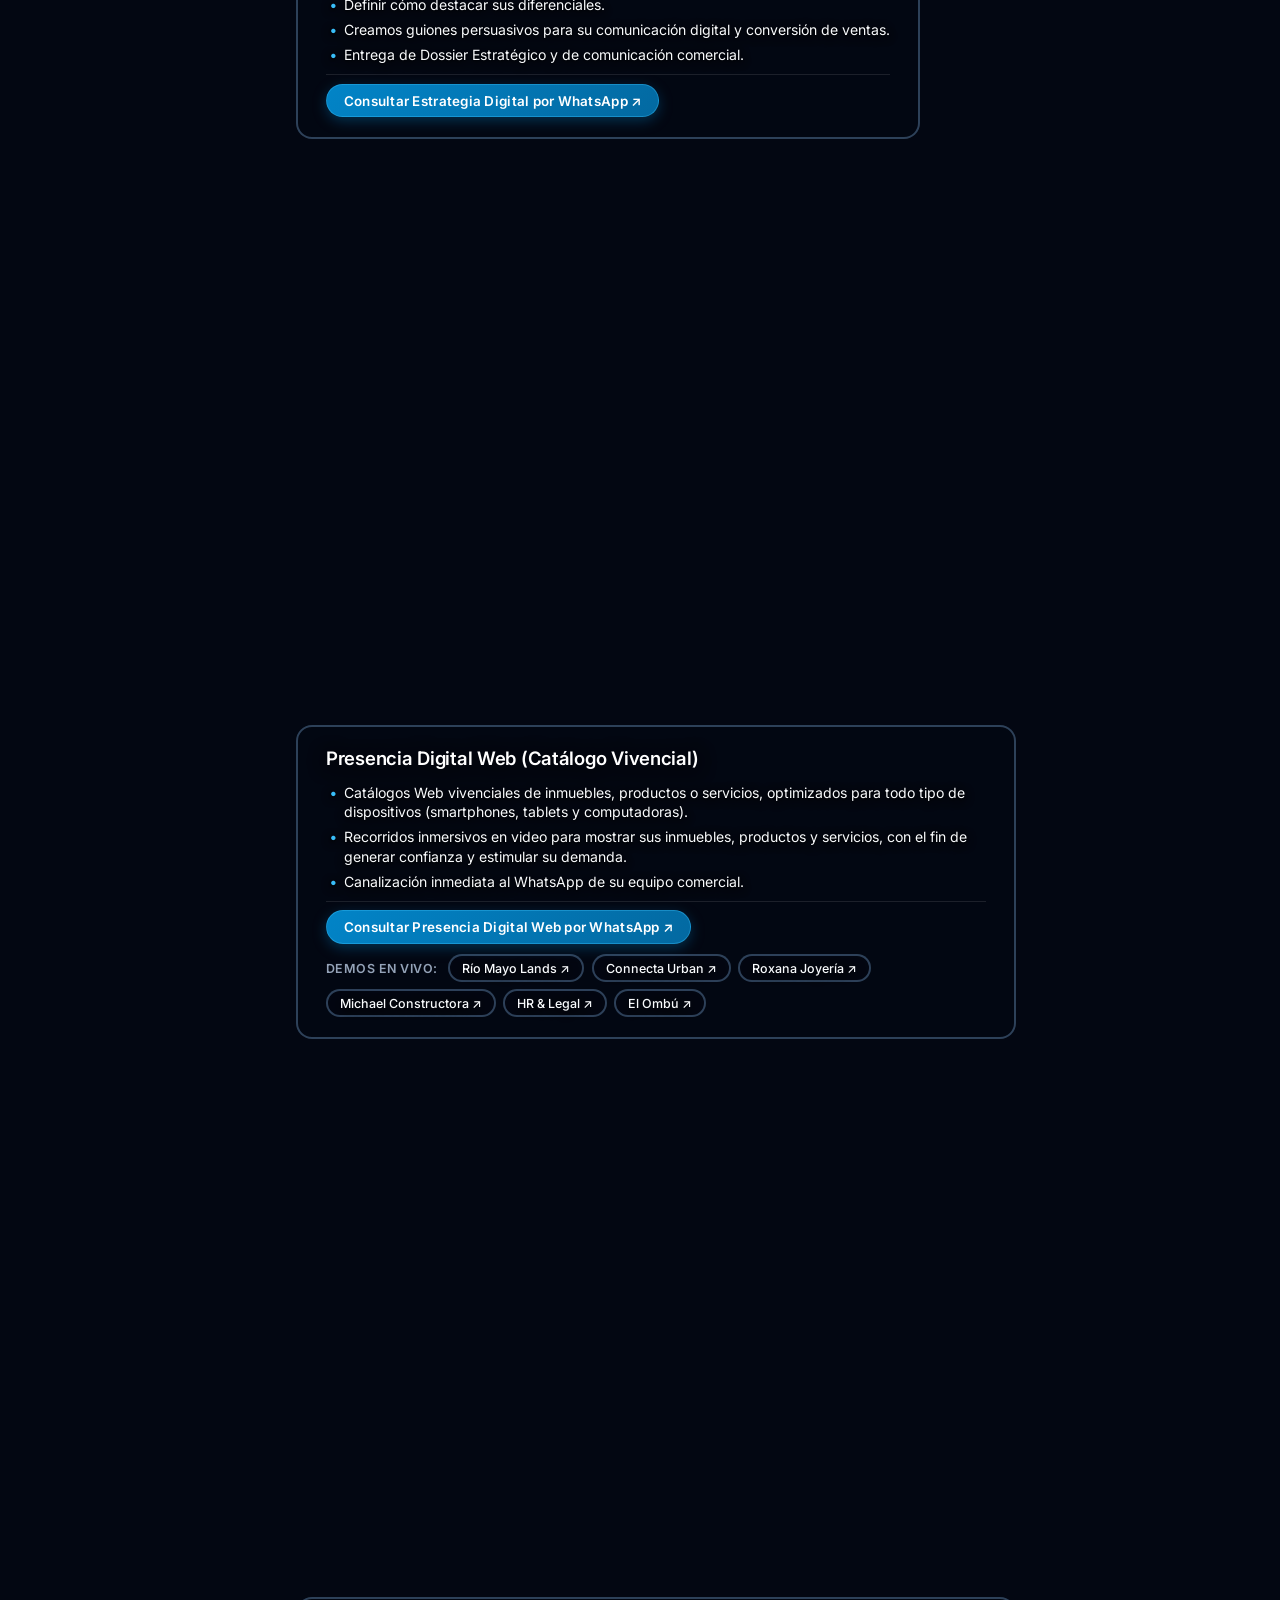
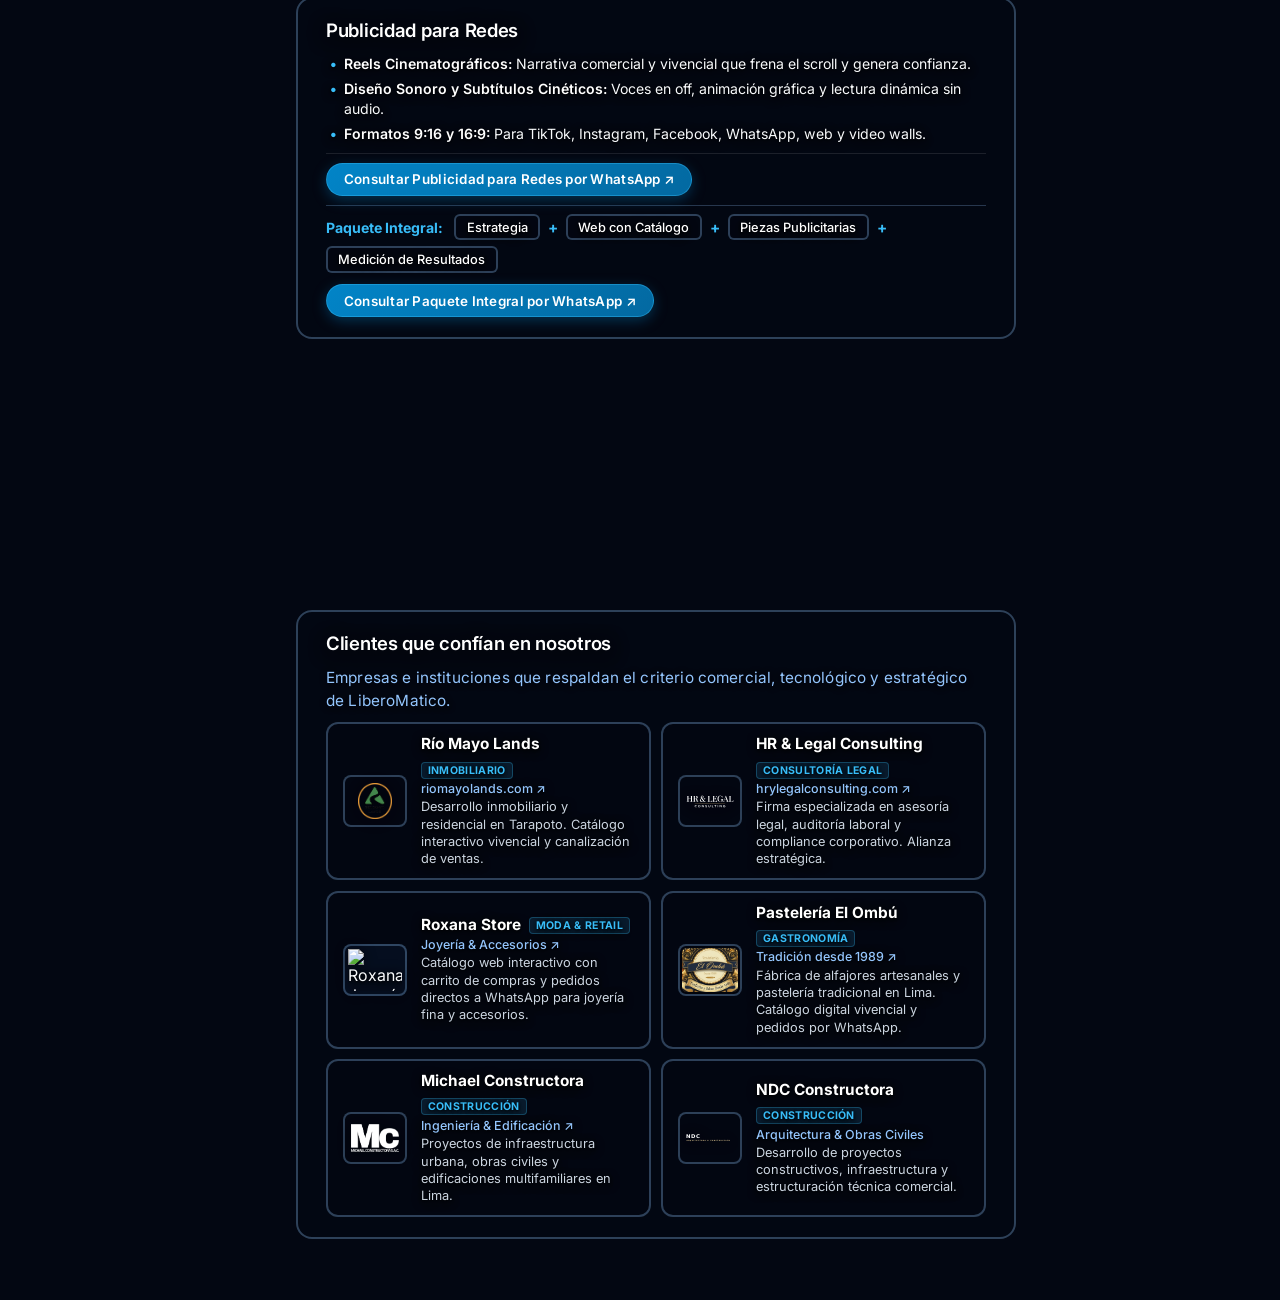
==== commit 43c99cd8: "Add files via upload" ====
--- a/index.html
+++ b/index.html
@@ -2749,6 +2749,7 @@
           <span class="live-demos-label" data-i18n="demos_label">Demos en vivo:</span>
           <a href="https://www.riomayolands.com" target="_blank" rel="noopener noreferrer" class="demo-pill-link">Río Mayo Lands &nearr;</a>
           <a href="connecta/index.html" target="_blank" rel="noopener noreferrer" class="demo-pill-link">Connecta Urban &nearr;</a>
+          <a href="roxana/index.html" target="_blank" rel="noopener noreferrer" class="demo-pill-link">Roxana Joyería &nearr;</a>
           <a href="michaelconstructora/index.html" target="_blank" rel="noopener noreferrer" class="demo-pill-link">Michael Constructora &nearr;</a>
           <a href="hr-legal/index.html" target="_blank" rel="noopener noreferrer" class="demo-pill-link">HR &amp; Legal &nearr;</a>
           <a href="elombu/index.html" target="_blank" rel="noopener noreferrer" class="demo-pill-link">El Ombú &nearr;</a>
@@ -2851,7 +2852,24 @@
             </div>
           </a>
 
-          <!-- 3. El Ombú -->
+          <!-- 3. Roxana Store -->
+          <a href="roxana/index.html" target="_blank" rel="noopener noreferrer" class="client-card">
+            <div class="client-logo-frame" style="padding: 3px; background: rgba(10, 25, 49, 0.45);">
+              <img src="assets/clients/logo_roxana.svg" alt="Roxana Joyería &amp; Accesorios" style="width: 100%; height: 100%; object-fit: contain;" />
+            </div>
+            <div class="client-card-body">
+              <div class="client-card-top">
+                <strong class="client-title" data-i18n="client6_name">Roxana Store</strong>
+                <span class="client-badge" data-i18n="client6_badge">Moda &amp; Retail</span>
+              </div>
+              <span class="client-domain" data-i18n="client6_domain">Joyería &amp; Accesorios &nearr;</span>
+              <p class="client-desc" data-i18n="client6_desc">
+                Catálogo web interactivo con carrito de compras y pedidos directos a WhatsApp para joyería fina y accesorios.
+              </p>
+            </div>
+          </a>
+
+          <!-- 4. El Ombú -->
           <a href="elombu/index.html" target="_blank" rel="noopener noreferrer" class="client-card">
             <div class="client-logo-frame" style="padding: 2px; overflow: hidden;">
               <img src="assets/clients/logo_elombu.png" alt="Pastelería El Ombú" style="border-radius: 5px; object-fit: cover; width: 100%; height: 100%;" />
@@ -3260,6 +3278,10 @@
         client5_name: "Pastelería El Ombú",
         client5_domain: "Tradición desde 1989 ↗",
         client5_desc: "Fábrica de alfajores artesanales y pastelería tradicional en Lima. Catálogo digital vivencial y pedidos por WhatsApp.",
+        client6_badge: "Moda & Retail",
+        client6_name: "Roxana Store",
+        client6_domain: "Joyería & Accesorios ↗",
+        client6_desc: "Catálogo web interactivo con carrito de compras y pedidos directos a WhatsApp para joyería fina y accesorios.",
         time_4d: "Plazo: 4 días hábiles",
         time_5_6d: "Plazo: 5 a 6 días hábiles",
         time_3_4d: "Plazo: 3 a 4 días hábiles",
@@ -3336,6 +3358,10 @@
         client5_name: "El Ombú Bakery",
         client5_domain: "Tradition Since 1989 ↗",
         client5_desc: "Artisanal alfajores factory and traditional bakery in Lima. Interactive digital catalog and WhatsApp ordering.",
+        client6_badge: "Fashion & Retail",
+        client6_name: "Roxana Store",
+        client6_domain: "Jewelry & Accessories ↗",
+        client6_desc: "Interactive web catalog with shopping bag and direct WhatsApp order channeling for fine jewelry and accessories.",
         time_4d: "Timeline: 4 business days",
         time_5_6d: "Timeline: 5 to 6 business days",
         time_3_4d: "Timeline: 3 to 4 business days",
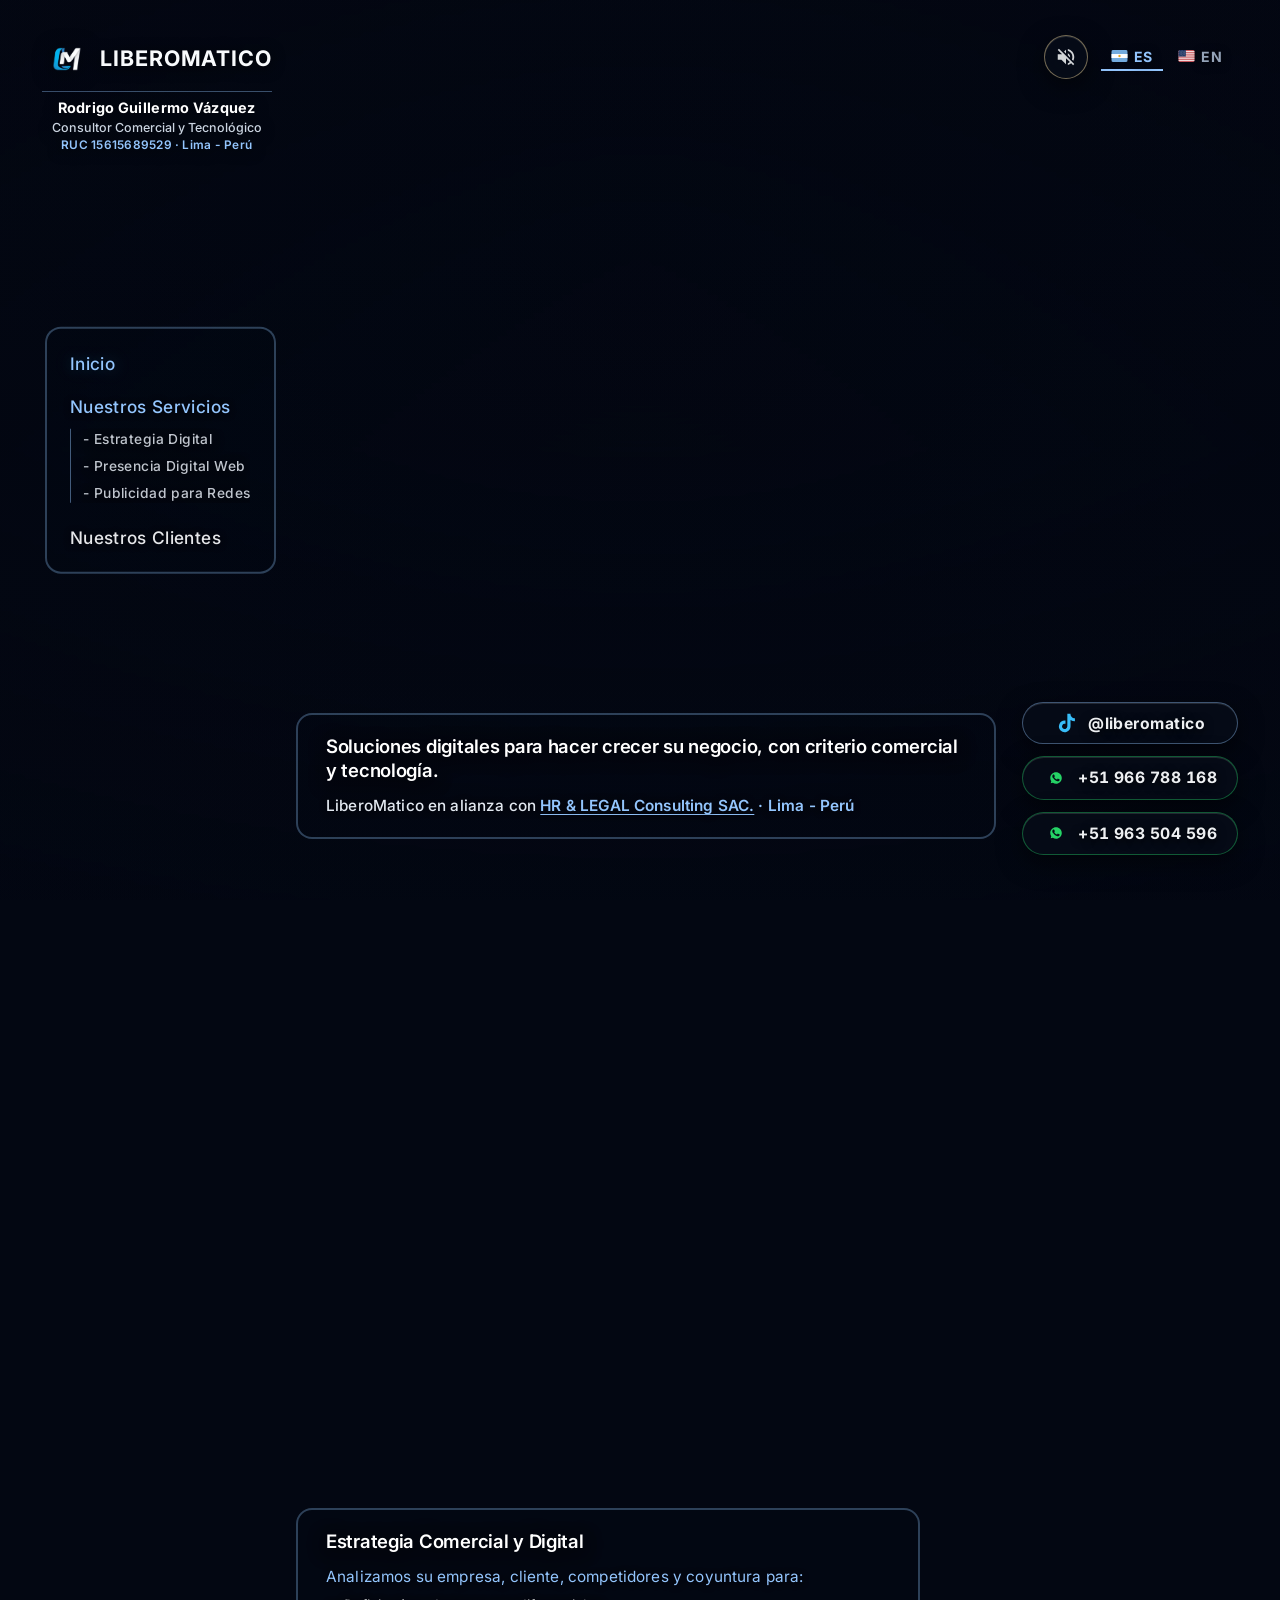
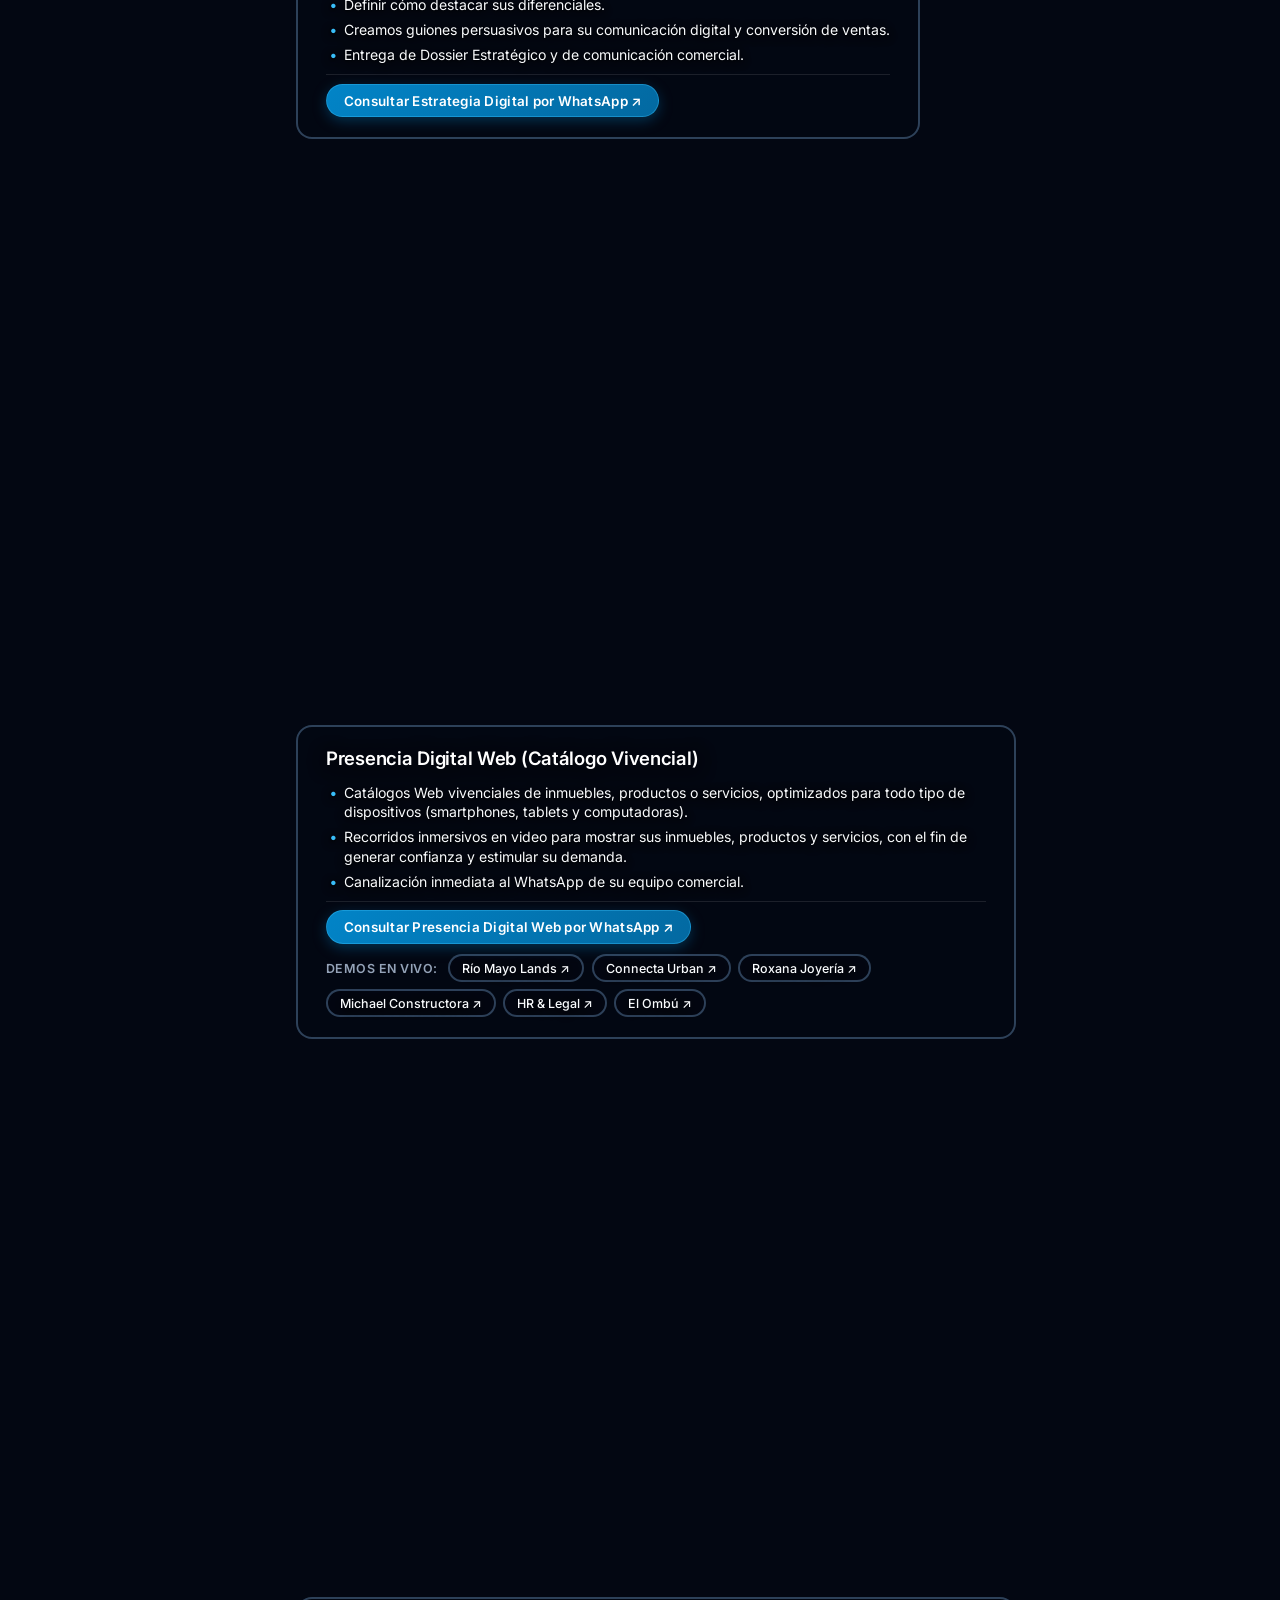
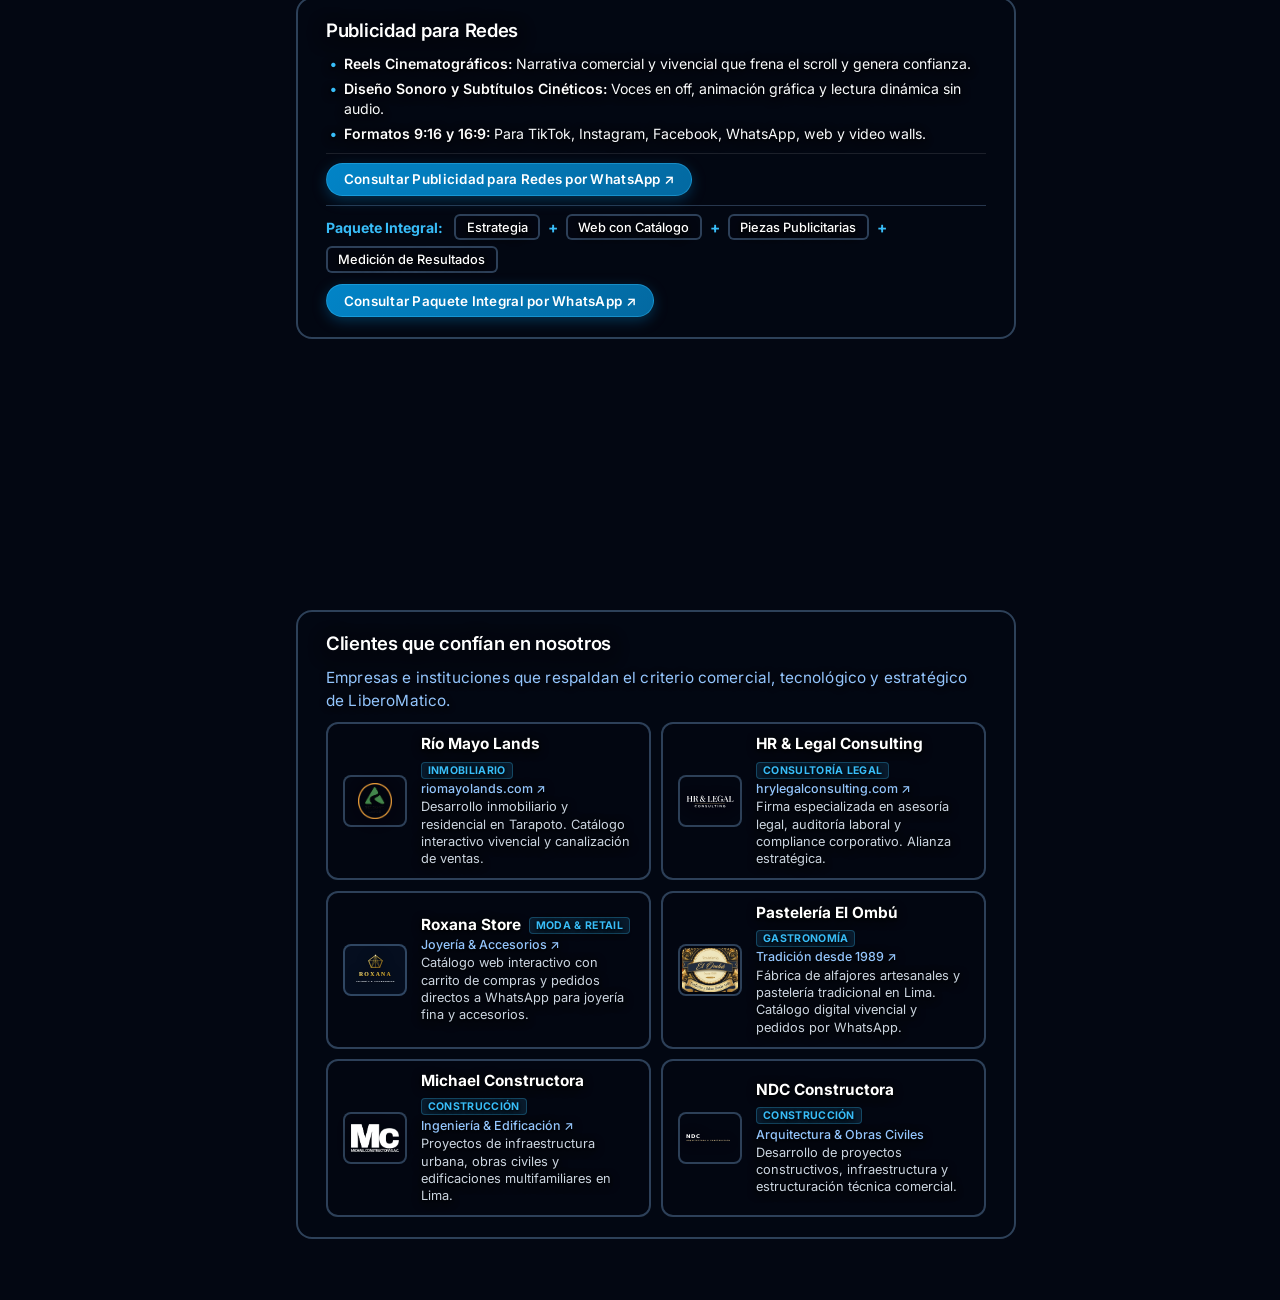
==== commit aaf0be89: "Add files via upload" ====
--- a/index.html
+++ b/index.html
@@ -2749,7 +2749,7 @@
           <span class="live-demos-label" data-i18n="demos_label">Demos en vivo:</span>
           <a href="https://www.riomayolands.com" target="_blank" rel="noopener noreferrer" class="demo-pill-link">Río Mayo Lands &nearr;</a>
           <a href="connecta/index.html" target="_blank" rel="noopener noreferrer" class="demo-pill-link">Connecta Urban &nearr;</a>
-          <a href="roxana/index.html" target="_blank" rel="noopener noreferrer" class="demo-pill-link">Roxana Joyería &nearr;</a>
+          <a href="roxana_web_catalogo/index.html" target="_blank" rel="noopener noreferrer" class="demo-pill-link">Roxana Joyería &nearr;</a>
           <a href="michaelconstructora/index.html" target="_blank" rel="noopener noreferrer" class="demo-pill-link">Michael Constructora &nearr;</a>
           <a href="hr-legal/index.html" target="_blank" rel="noopener noreferrer" class="demo-pill-link">HR &amp; Legal &nearr;</a>
           <a href="elombu/index.html" target="_blank" rel="noopener noreferrer" class="demo-pill-link">El Ombú &nearr;</a>
@@ -2853,7 +2853,7 @@
           </a>
 
           <!-- 3. Roxana Store -->
-          <a href="roxana/index.html" target="_blank" rel="noopener noreferrer" class="client-card">
+          <a href="roxana_web_catalogo/index.html" target="_blank" rel="noopener noreferrer" class="client-card">
             <div class="client-logo-frame" style="padding: 3px; background: rgba(10, 25, 49, 0.45);">
               <img src="assets/clients/logo_roxana.svg" alt="Roxana Joyería &amp; Accesorios" style="width: 100%; height: 100%; object-fit: contain;" />
             </div>
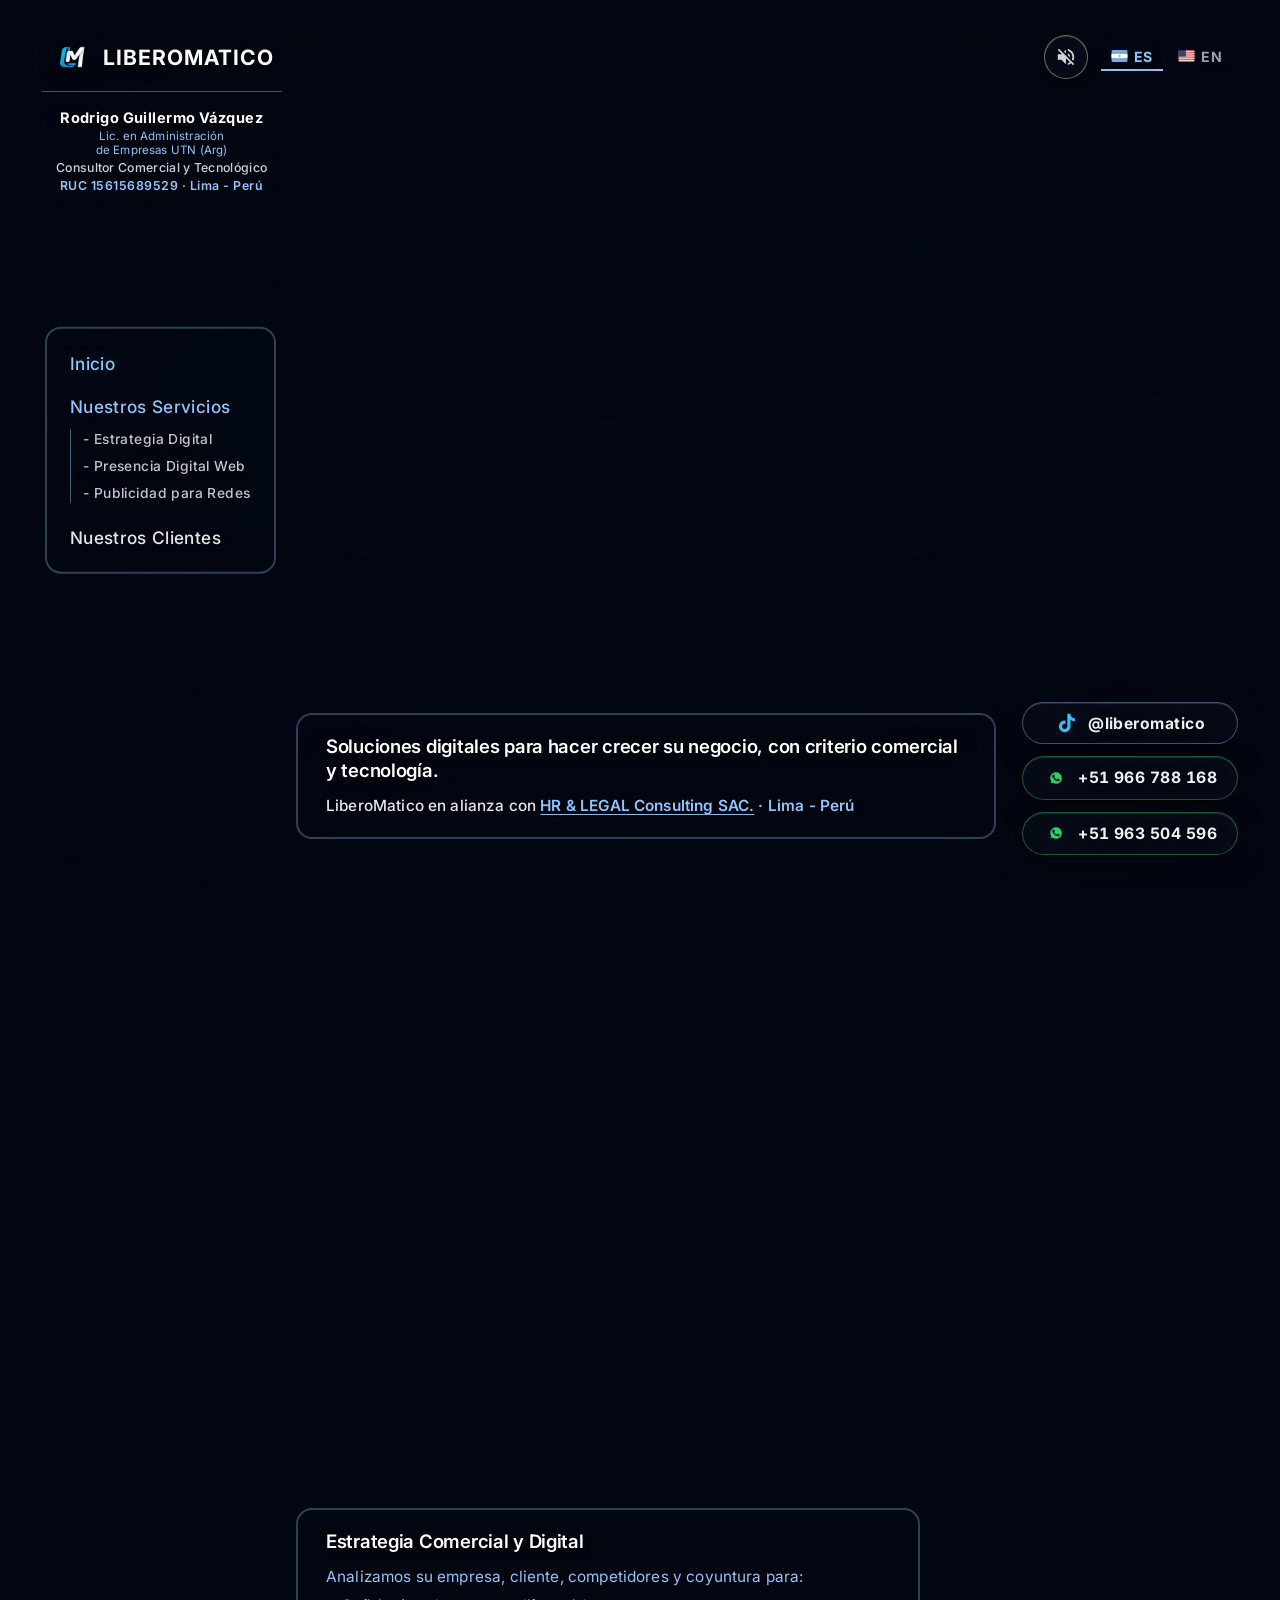
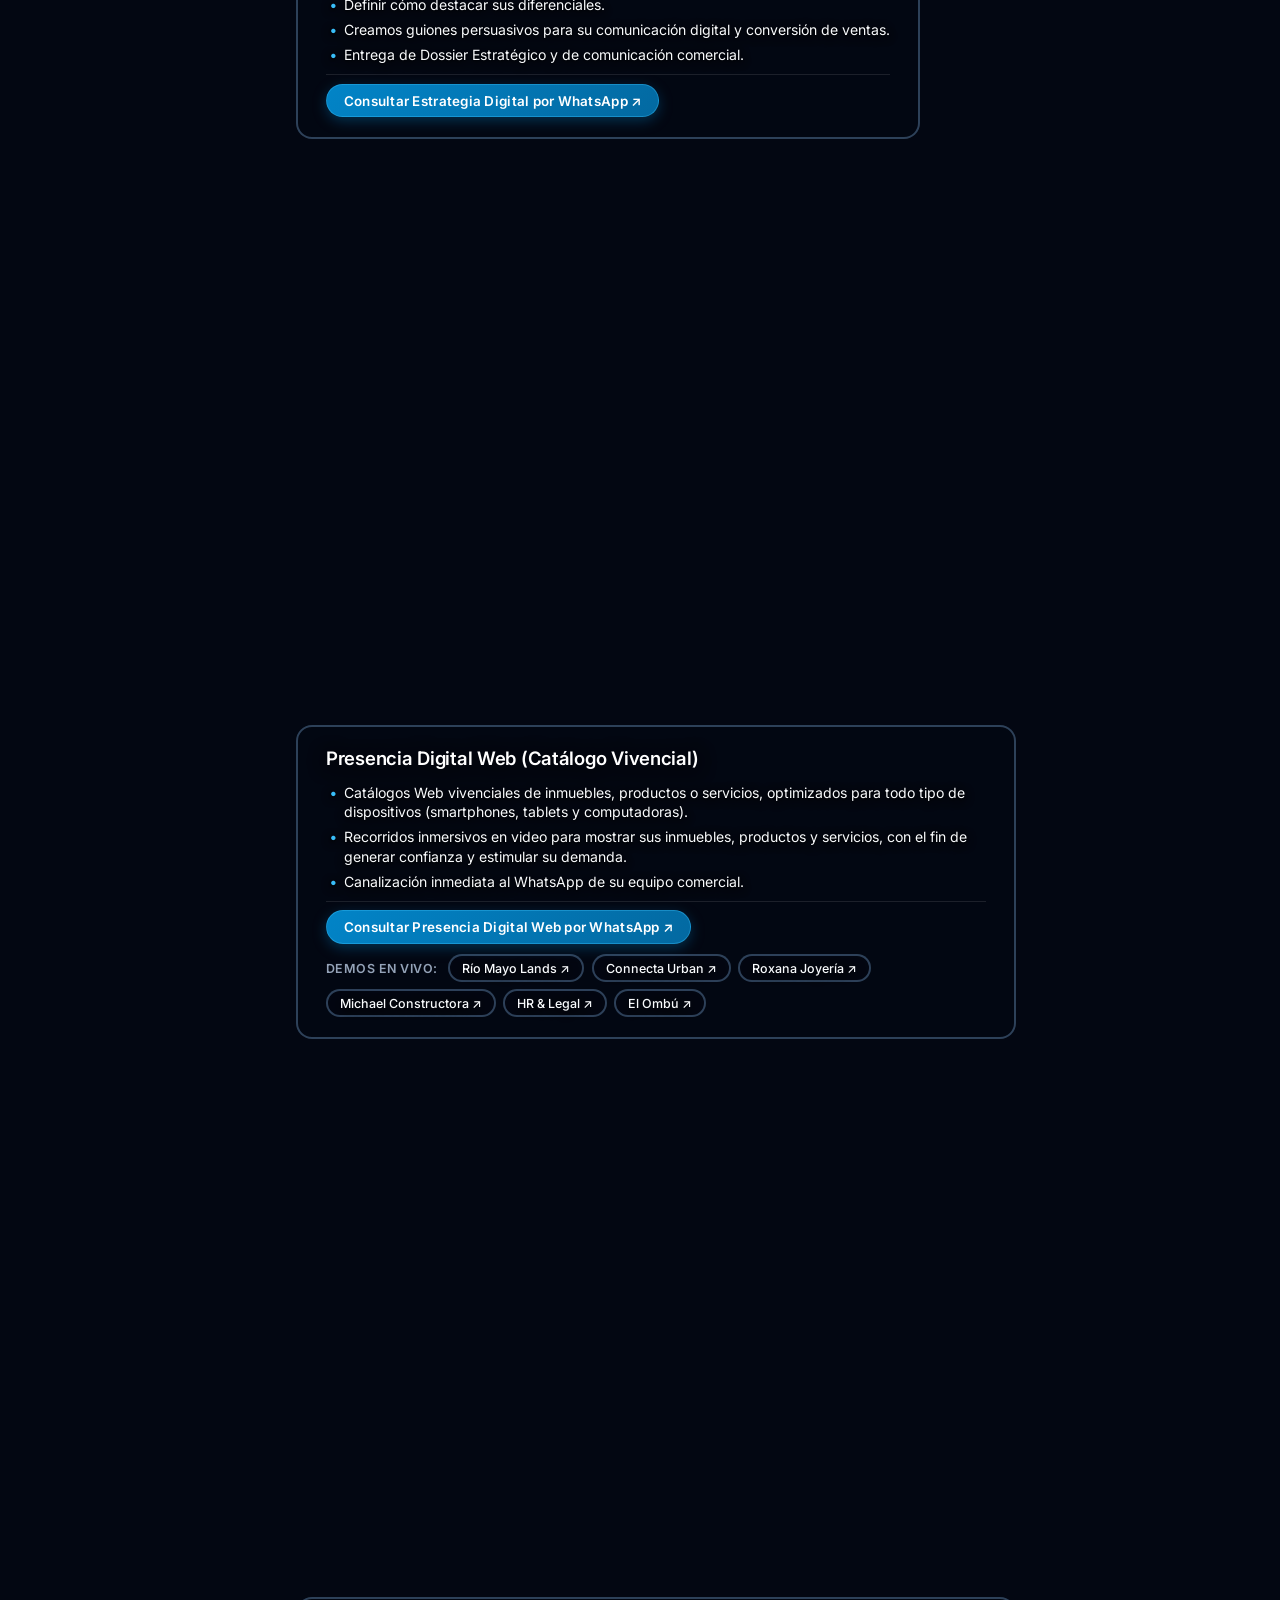
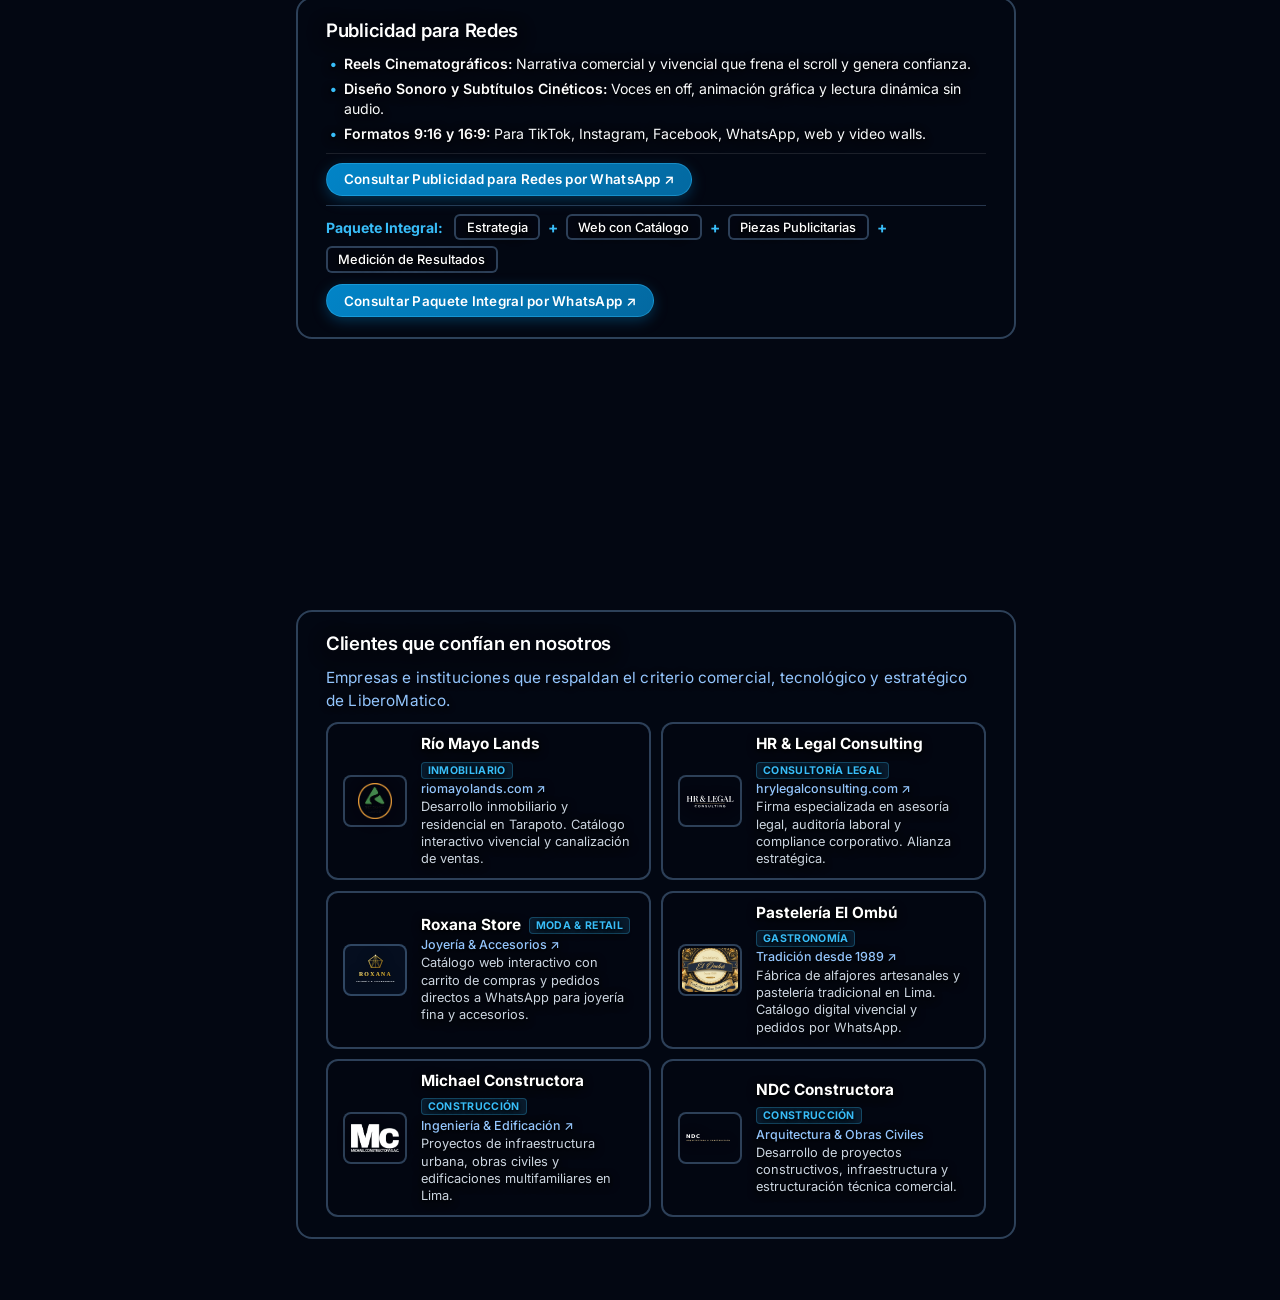
==== commit 7557ca3d: "Add files via upload" ====
--- a/index.html
+++ b/index.html
@@ -3,11 +3,11 @@
 <head>
   <meta charset="UTF-8">
   <meta name="viewport" content="width=device-width, initial-scale=1.0">
-  <title>LiberoMatico | Rodrigo Guillermo Vázquez · Consultor Comercial y Tecnológico · Lima - Perú</title>
-  <meta name="description" content="Soluciones digitales para hacer crecer su negocio con criterio comercial y tecnología en Lima, Perú. Estrategia comercial, catálogos web vivenciales con recorridos en video y publicidad audiovisual para redes con canalización directa a WhatsApp.">
-  <meta name="keywords" content="LiberoMatico, Rodrigo Guillermo Vázquez, consultoría comercial, estrategia digital, catálogos web interactivos, publicidad para redes, reels cinematográficos, Lima, Perú">
-  <meta property="og:title" content="LiberoMatico | Rodrigo Guillermo Vázquez · Consultor Comercial y Tecnológico">
-  <meta property="og:description" content="Soluciones digitales para hacer crecer su negocio con criterio comercial y tecnología en Lima, Perú. Estrategia comercial, catálogos web vivenciales y publicidad audiovisual para redes.">
+  <title>LiberoMatico | Rodrigo Guillermo Vázquez · Lic. en Administración de Empresas UTN (Arg) · Consultor Comercial y Tecnológico · Lima - Perú</title>
+  <meta name="description" content="Rodrigo Guillermo Vázquez, Lic. en Administración de Empresas UTN (Arg) y Consultor Comercial y Tecnológico en Lima, Perú. Soluciones digitales, estrategia comercial, catálogos web vivenciales y publicidad audiovisual.">
+  <meta name="keywords" content="LiberoMatico, Rodrigo Guillermo Vázquez, Licenciado en Administración de Empresas, UTN, consultoría comercial, estrategia digital, catálogos web interactivos, publicidad para redes, Lima, Perú">
+  <meta property="og:title" content="LiberoMatico | Rodrigo Guillermo Vázquez · Lic. en Administración de Empresas UTN (Arg)">
+  <meta property="og:description" content="Lic. en Administración de Empresas UTN (Arg) · Consultor Comercial y Tecnológico en Lima, Perú. Soluciones digitales, catálogos web vivenciales y publicidad audiovisual.">
   <meta property="og:type" content="website">
   <meta property="og:locale" content="es_PE">
   <meta property="og:site_name" content="LiberoMatico">
@@ -17,10 +17,10 @@
   <meta property="og:image:type" content="image/jpeg">
   <meta property="og:image:width" content="1200">
   <meta property="og:image:height" content="630">
-  <meta property="og:image:alt" content="LiberoMatico · Rodrigo Guillermo Vázquez · Consultor Comercial y Tecnológico">
+  <meta property="og:image:alt" content="LiberoMatico · Rodrigo Guillermo Vázquez · Lic. en Administración de Empresas UTN (Arg)">
   <meta name="twitter:card" content="summary_large_image">
-  <meta name="twitter:title" content="LiberoMatico | Rodrigo Guillermo Vázquez · Consultor Comercial y Tecnológico">
-  <meta name="twitter:description" content="Soluciones digitales para hacer crecer su negocio con criterio comercial y tecnología en Lima, Perú. Estrategia comercial, catálogos web vivenciales y publicidad para redes.">
+  <meta name="twitter:title" content="LiberoMatico | Rodrigo Guillermo Vázquez · Lic. en Administración de Empresas UTN (Arg)">
+  <meta name="twitter:description" content="Lic. en Administración de Empresas UTN (Arg) · Consultor Comercial y Tecnológico en Lima, Perú.">
   <meta name="twitter:image" content="https://www.liberomatico.com/assets/og_preview_liberomatico.jpg?v=2">
   <link rel="canonical" href="https://www.liberomatico.com/">
   <link rel="icon" type="image/png" href="assets/liberomatico-logo-transparent.png">
@@ -247,11 +247,12 @@
     }
 
     .brand-link {
-      display: flex;
+      display: inline-flex;
       flex-direction: column;
-      align-items: center;
-      text-align: center;
-      gap: 0.45rem;
+      align-items: stretch;
+      width: 240px;
+      max-width: 100%;
+      gap: 0.72rem;
       text-decoration: none;
       color: inherit;
       text-shadow: 0 2px 14px rgba(0, 0, 0, 0.95);
@@ -261,12 +262,13 @@
       display: flex;
       align-items: center;
       justify-content: center;
-      gap: 0.68rem;
+      width: 100%;
+      gap: 0.62rem;
     }
 
     .brand-logo-frame {
-      width: 48px;
-      height: 48px;
+      width: 44px;
+      height: 44px;
       display: flex;
       align-items: center;
       justify-content: center;
@@ -298,9 +300,9 @@
     }
 
     .brand-title {
-      font-size: 1.34rem;
+      font-size: 1.32rem;
       font-weight: 700;
-      letter-spacing: 0.04em;
+      letter-spacing: 0.05em;
       text-transform: uppercase;
       color: var(--text-main);
       line-height: 1.1;
@@ -311,32 +313,49 @@
       flex-direction: column;
       align-items: center;
       text-align: center;
-      gap: 0.14rem;
-      margin-top: 0.05rem;
-      padding-top: 0.45rem;
-      border-top: 1px solid rgba(147, 197, 253, 0.38);
+      gap: 0.16rem;
+      margin-top: 0;
+      padding-top: 1.05rem;
+      border-top: 1px solid rgba(147, 197, 253, 0.42);
       width: 100%;
-      line-height: 1.28;
+      line-height: 1.25;
+    }
+
+    .brand-consultant-box span {
+      display: block;
+      width: 100%;
+      text-align: center;
+      white-space: nowrap;
     }
 
     .brand-consultant-name {
-      font-size: 0.9rem;
+      font-size: 0.91rem;
       font-weight: 700;
       color: #ffffff;
-      letter-spacing: 0.02em;
+      letter-spacing: 0.03em;
+    }
+
+    .brand-consultant-degree {
+      font-size: 0.72rem;
+      font-weight: 400;
+      color: #93c5fd;
+      letter-spacing: 0.015em;
+      line-height: 1.22;
+      white-space: normal !important;
     }
 
     .brand-consultant-role {
-      font-size: 0.78rem;
+      font-size: 0.77rem;
       font-weight: 500;
       color: #cbd5e1;
+      letter-spacing: 0.025em;
     }
 
     .brand-consultant-ruc {
-      font-size: 0.74rem;
+      font-size: 0.77rem;
       font-weight: 600;
       color: #93c5fd;
-      letter-spacing: 0.02em;
+      letter-spacing: 0.04em;
     }
 
     /* ACORDEÓN LATERAL IZQUIERDO (CENTRADO ENTRE TECHO Y PISO EN PC) */
@@ -1434,12 +1453,13 @@
       }
 
       .brand-link {
-        width: 100%;
+        width: 196px;
+        max-width: 100%;
         display: flex;
         flex-direction: column;
-        align-items: center;
+        align-items: stretch;
         text-align: center;
-        gap: 0.2rem;
+        gap: 0.36rem;
         min-width: 0;
       }
 
@@ -1476,7 +1496,7 @@
       .brand-title {
         font-size: 0.86rem;
         font-weight: 700;
-        letter-spacing: 0.03em;
+        letter-spacing: 0.04em;
         line-height: 1.1;
         white-space: nowrap;
         overflow: hidden;
@@ -1492,38 +1512,56 @@
         flex-direction: column;
         align-items: center;
         text-align: center;
-        gap: 0.02rem;
+        gap: 0.04rem;
         margin-top: 0;
-        padding-top: 0.2rem;
-        border-top: 1px solid rgba(147, 197, 253, 0.32);
+        padding-top: 0.56rem;
+        border-top: 1px solid rgba(147, 197, 253, 0.38);
         width: 100%;
         line-height: 1.15;
         min-width: 0;
         overflow: hidden;
       }
 
+      .brand-consultant-box span {
+        display: block;
+        width: 100%;
+        text-align: center;
+      }
+
       .brand-consultant-name {
-        font-size: 0.68rem;
-        font-weight: 600;
+        font-size: 0.72rem;
+        font-weight: 700;
         color: #ffffff;
+        letter-spacing: 0.02em;
         white-space: nowrap;
         overflow: hidden;
         text-overflow: ellipsis;
       }
 
+      .brand-consultant-degree {
+        font-size: 0.56rem;
+        font-weight: 400;
+        color: #93c5fd;
+        line-height: 1.15;
+        white-space: normal !important;
+        overflow: visible;
+      }
+
       .brand-consultant-role {
-        font-size: 0.59rem;
+        font-size: 0.61rem;
         font-weight: 500;
         color: #cbd5e1;
+        letter-spacing: 0.015em;
         white-space: nowrap;
         overflow: hidden;
         text-overflow: ellipsis;
       }
 
       .brand-consultant-ruc {
-        font-size: 0.58rem;
+        font-size: 0.61rem;
         font-weight: 600;
         color: #93c5fd;
+        letter-spacing: 0.025em;
         white-space: nowrap;
         overflow: hidden;
         text-overflow: ellipsis;
@@ -2516,6 +2554,7 @@
 
           <div class="brand-consultant-box">
             <span class="brand-consultant-name">Rodrigo Guillermo Vázquez</span>
+            <span class="brand-consultant-degree" data-i18n="left_footer_degree">Lic. en Administración<br>de Empresas UTN (Arg)</span>
             <span class="brand-consultant-role" data-i18n="left_footer_role">Consultor Comercial y Tecnológico</span>
             <span class="brand-consultant-ruc" data-i18n="left_footer_ruc">RUC 15615689529 · Lima - Perú</span>
           </div>
@@ -3225,6 +3264,7 @@
         srv_publicidad: "- Publicidad para Redes",
         nav_clients: "Nuestros Clientes",
         nav_contact: "Contacto",
+        left_footer_degree: "Lic. en Administración<br>de Empresas UTN (Arg)",
         left_footer_role: "Consultor Comercial y Tecnológico",
         left_footer_ruc: "RUC 15615689529 · Lima - Perú",
         about_title: "Soluciones digitales para hacer crecer su negocio, con criterio comercial y tecnología.",
@@ -3305,6 +3345,7 @@
         srv_publicidad: "- Social Media Advertising",
         nav_clients: "Our Clients",
         nav_contact: "Contact us",
+        left_footer_degree: "B.A. in Business<br>Administration UTN (Arg)",
         left_footer_role: "Commercial & Technology Consultant",
         left_footer_ruc: "RUC 15615689529 · Lima - Peru",
         about_title: "Digital solutions to grow your business, with commercial discernment and technology.",
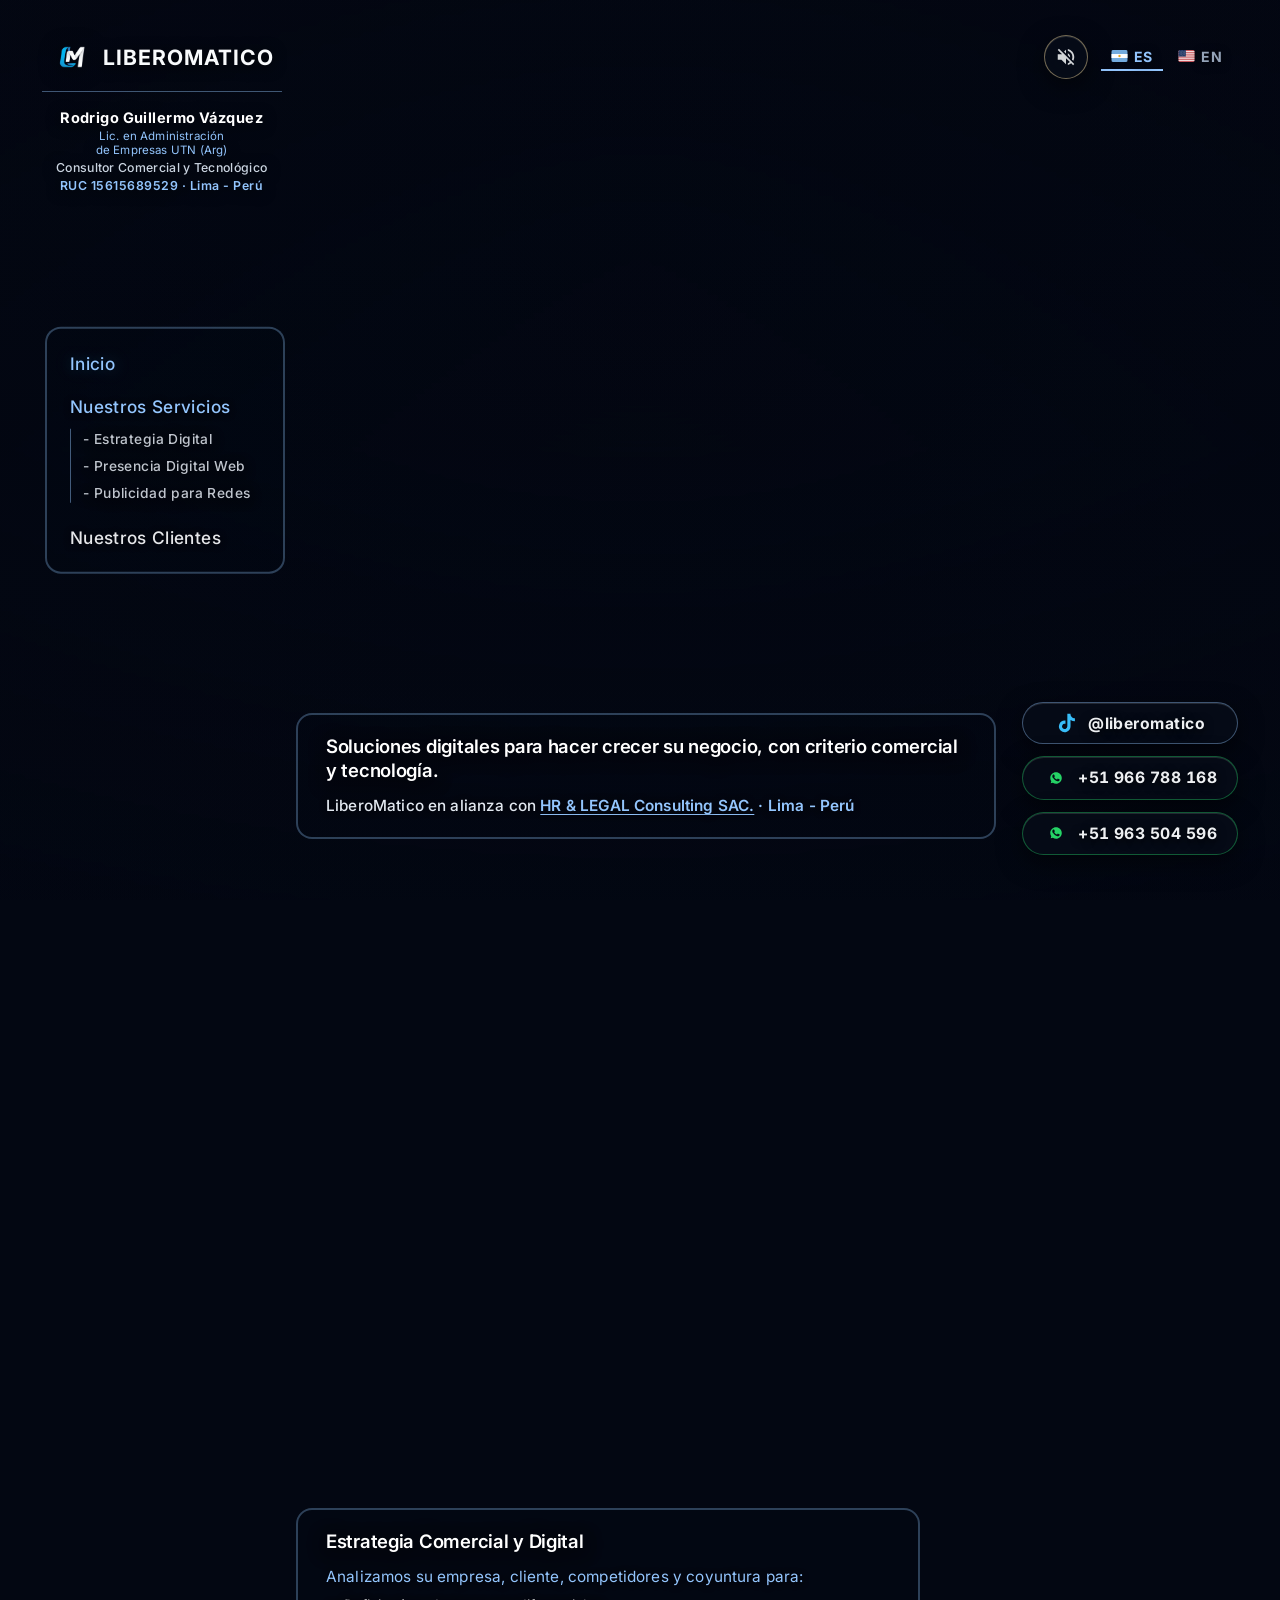
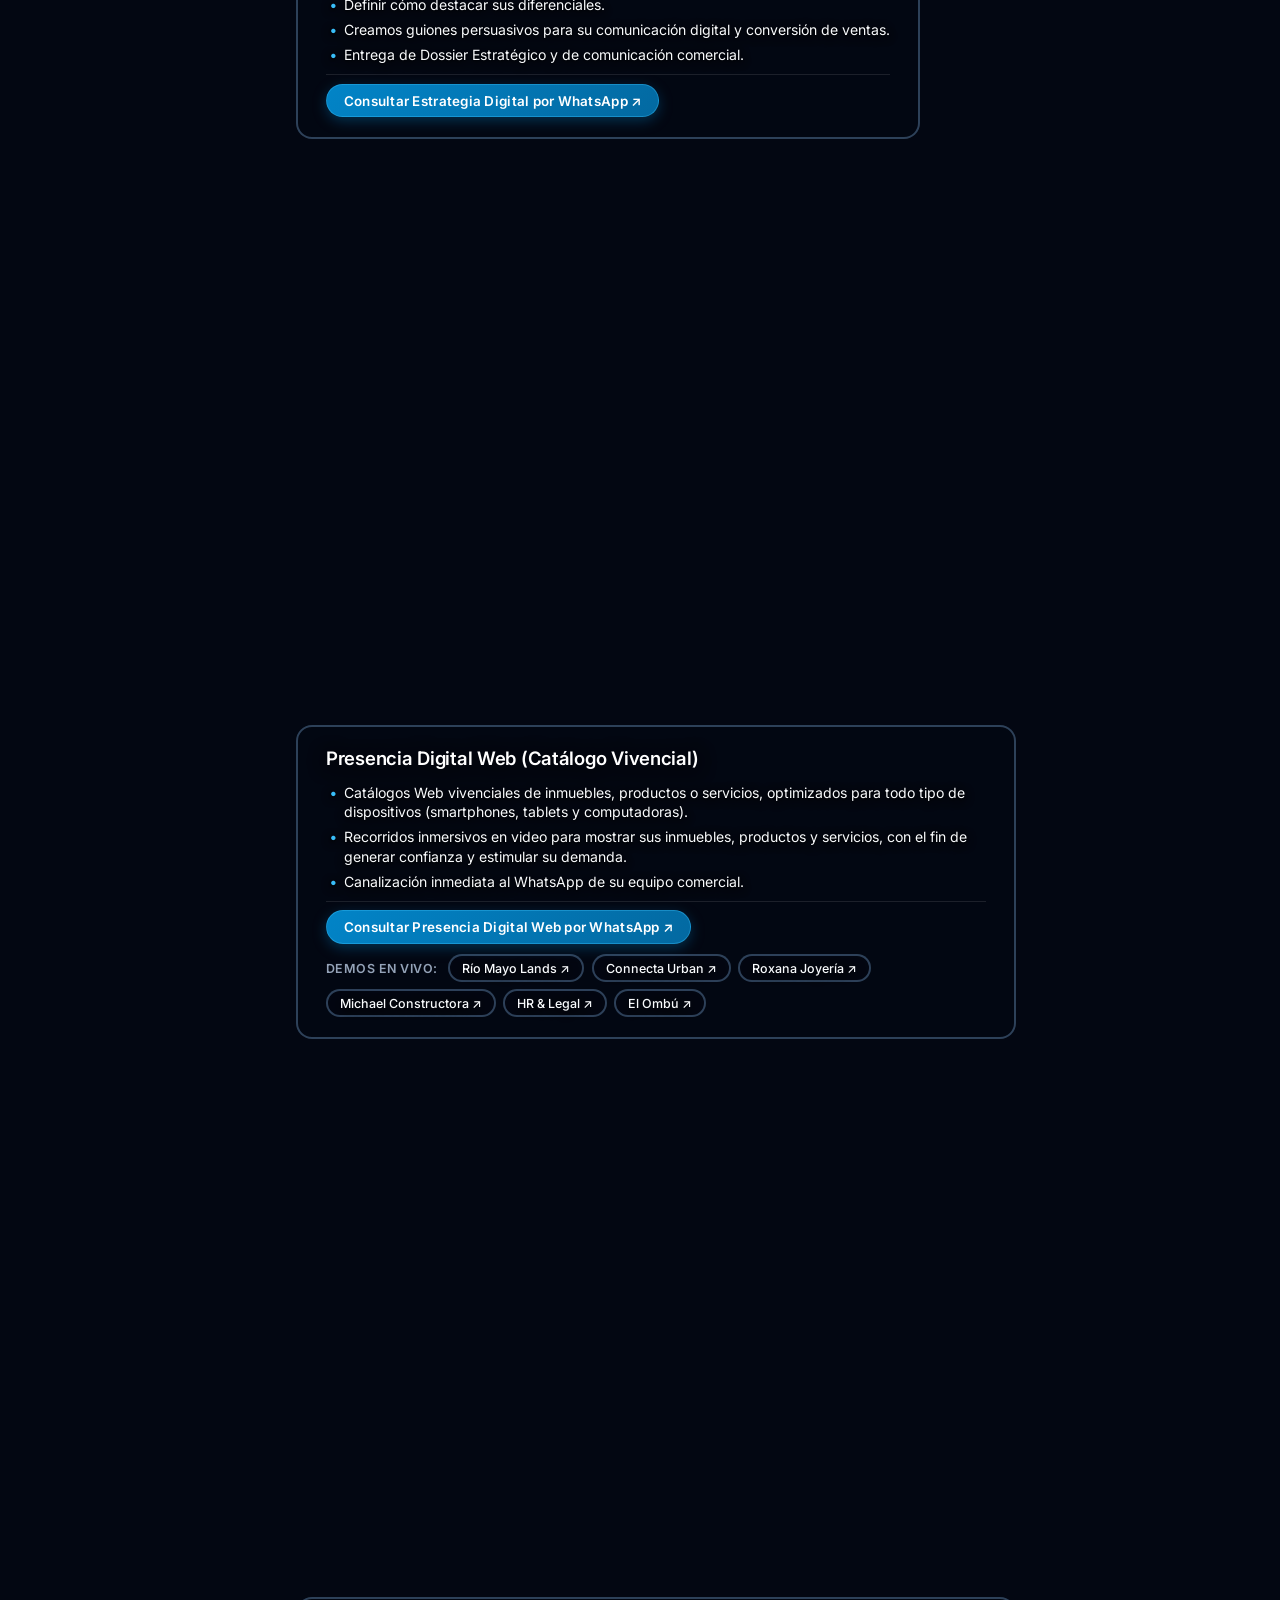
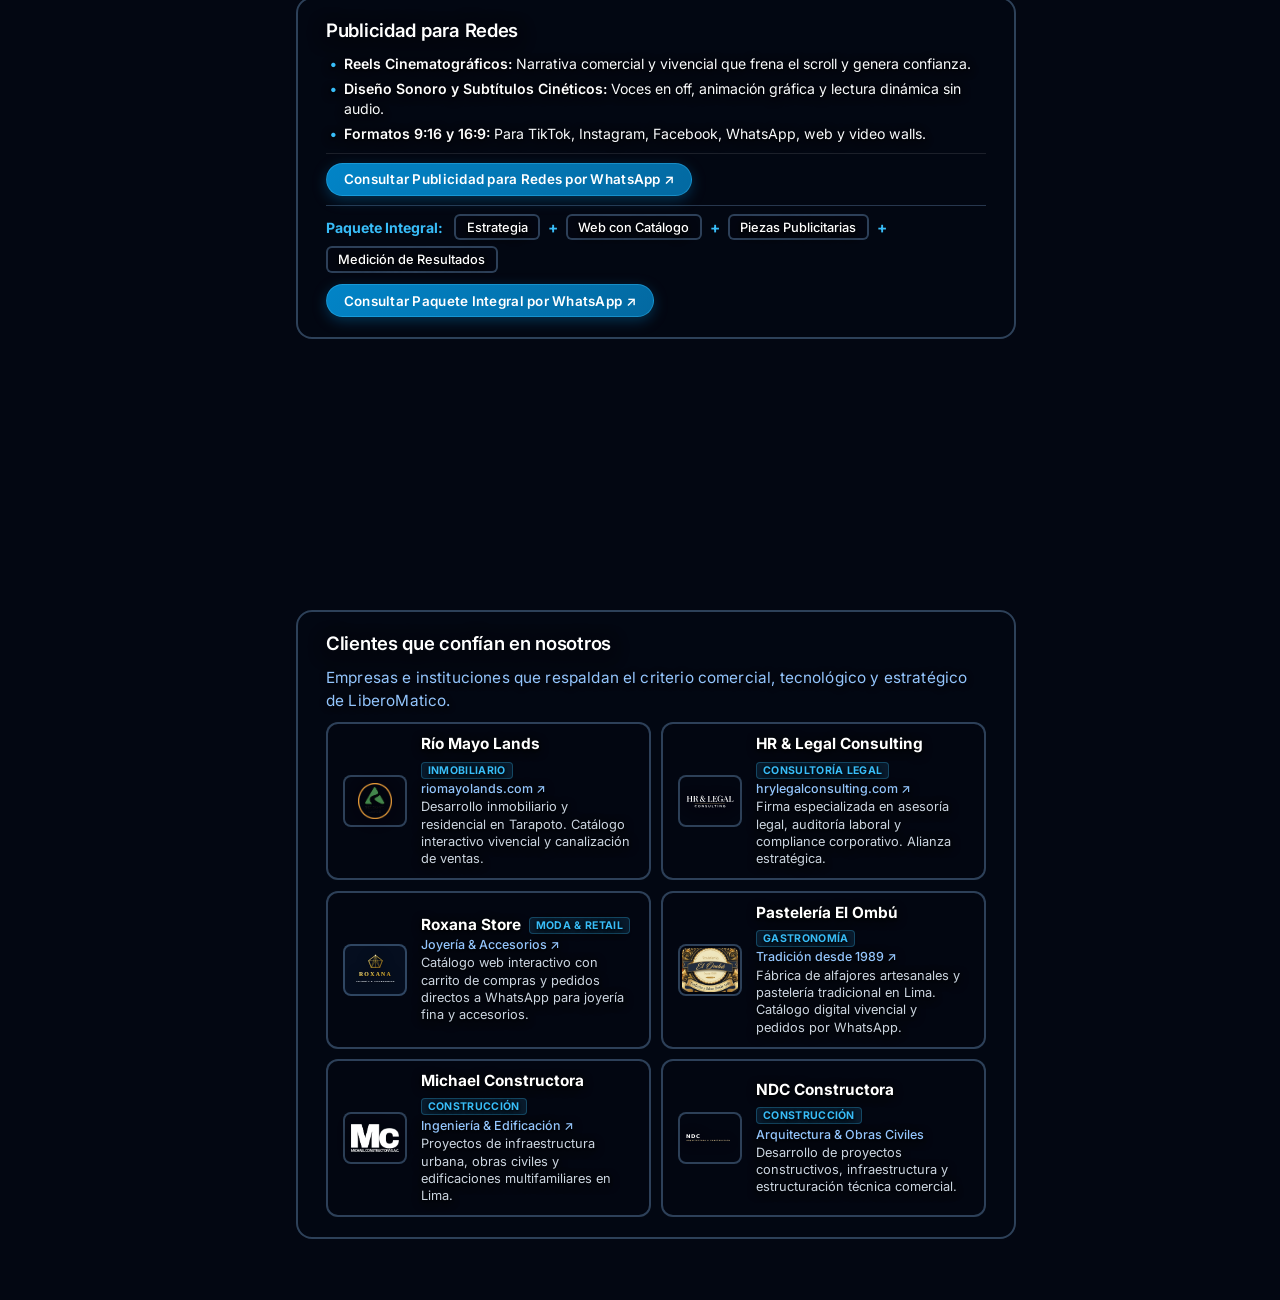
==== commit f1acc51c: "Add files via upload" ====
--- a/index.html
+++ b/index.html
@@ -371,7 +371,8 @@
       flex-direction: column;
       align-items: flex-start;
       gap: 0.75rem;
-      max-width: 240px;
+      min-width: 240px;
+      max-width: 274px;
       padding: 1.15rem 1.45rem;
       background: rgba(6, 11, 22, 0.10);
       backdrop-filter: none;
@@ -489,6 +490,10 @@
       margin-top: 0.45rem;
 
       margin-bottom: 0.45rem;
+
+      overflow: visible;
+
+      padding-right: 0.45rem;
 
     }
 
@@ -1417,7 +1422,7 @@
         height: 100dvh;
       }
 
-      /* CABECERA COMPACTA DE UNA SOLA LÍNEA HORIZONTAL (CERO SOLAPAMIENTOS) */
+      /* CABECERA COMPACTA EN MÓVIL (BLOQUE CENTRADO ARRIBA Y CONTROLES DERECHOS LIMPIOS) */
       .top-hud {
         inset: 0 0 auto 0;
         width: 100%;
@@ -1435,6 +1440,7 @@
         flex-direction: row;
         justify-content: space-between;
         align-items: center;
+        gap: 0.45rem;
         width: 100%;
         box-sizing: border-box;
       }
@@ -1444,22 +1450,23 @@
         width: auto;
         flex: 1 1 auto;
         min-width: 0;
-        max-width: calc(100% - 96px);
+        max-width: calc(100% - 122px);
         padding-right: 0;
         margin: 0;
         display: flex;
         align-items: center;
+        justify-content: flex-start;
         overflow: hidden;
       }
 
       .brand-link {
-        width: 196px;
-        max-width: 100%;
+        width: 100%;
+        max-width: 225px;
         display: flex;
         flex-direction: column;
         align-items: stretch;
         text-align: center;
-        gap: 0.36rem;
+        gap: 0.28rem;
         min-width: 0;
       }
 
@@ -1571,9 +1578,10 @@
       .top-right-tools {
         position: static;
         display: inline-flex;
-        align-items: center;
+        flex-direction: column;
+        align-items: flex-end;
         gap: 0.32rem;
-        margin-left: 0.35rem;
+        margin-left: 0;
         flex-shrink: 0;
       }
 
@@ -1690,7 +1698,7 @@
         left: 0.65rem;
         transform: none;
         z-index: 110;
-        max-width: 46vw;
+        max-width: 57vw;
         flex-direction: column;
         align-items: flex-start;
         gap: 0.15rem;
@@ -1720,8 +1728,8 @@
       }
 
       .acc-panel {
-        padding-left: 0.5rem;
-        margin-left: 0.15rem;
+        padding-left: 0.48rem;
+        margin-left: 0.12rem;
         border-left: 1.5px solid rgba(147, 197, 253, 0.45);
         display: flex;
         flex-direction: column;
@@ -1729,13 +1737,11 @@
       }
 
       .acc-subitem {
-        font-size: 0.66rem;
+        font-size: 0.65rem;
         white-space: nowrap;
         line-height: 1.2;
-        max-width: 40vw;
+        max-width: none;
         padding: 0.04rem 0;
-        overflow: hidden;
-        text-overflow: ellipsis;
       }
 
       /* EN MÓVIL ENCUADRAMOS EL VIDEO PARA DESPEJAR LA COMPOSICIÓN */
@@ -1744,12 +1750,12 @@
       }
 
       /* CONTENEDOR DE SCROLL VERTICAL CON AMPLITUD REAL:
-         - TECHO: 3.5rem (DESPEJA CABECERA)
+         - TECHO: 7.05rem (DESPEJA CABECERA DE 110px)
          - PISO: 0 (AMPLITUD TOTAL PARA SCROLL NATURAL)
-         - PADDING INFERIOR EN SECCIONES: 7.2rem (DESPEJA EL MENÚ Y WHATSAPP) */
+         - PADDING INFERIOR EN SECCIONES: 10.6rem (DESPEJA MENÚ EXPANDIDO Y WHATSAPP) */
       main.open-flow {
         position: fixed;
-        top: 3.5rem;
+        top: 7.05rem;
         bottom: 0;
         left: 0;
         right: 0;
@@ -1763,14 +1769,15 @@
 
       .open-section {
         min-height: 100%;
+        width: 100%;
         box-sizing: border-box;
-        padding: 0.75rem 0.85rem calc(9.8rem + env(safe-area-inset-bottom, 0px)) 0.85rem;
+        padding: 0.75rem 0.75rem calc(10.6rem + env(safe-area-inset-bottom, 0px)) 0.75rem;
         scroll-snap-align: start;
         scroll-snap-stop: always;
         display: flex;
         flex-direction: column;
         justify-content: flex-start;
-        align-items: flex-start;
+        align-items: stretch;
       }
 
       #sec-1,
@@ -1780,10 +1787,11 @@
       #sec-5,
       #sec-6 {
         min-height: 100%;
+        width: 100%;
         height: auto;
         justify-content: flex-start;
-        align-items: flex-start;
-        padding: 0.75rem 0.85rem calc(9.8rem + env(safe-area-inset-bottom, 0px)) 0.85rem;
+        align-items: stretch;
+        padding: 0.75rem 0.75rem calc(10.6rem + env(safe-area-inset-bottom, 0px)) 0.75rem;
       }
 
       .sec-bottom-wrap,
@@ -1793,10 +1801,10 @@
         box-sizing: border-box;
         margin-top: auto;
         margin-bottom: 0;
-        background: rgba(6, 11, 22, 0.10);
-        backdrop-filter: none;
-        -webkit-backdrop-filter: none;
-        border: 2px solid rgba(147, 197, 253, 0.30);
+        background: rgba(6, 11, 22, 0.56);
+        backdrop-filter: blur(8px);
+        -webkit-backdrop-filter: blur(8px);
+        border: 1.5px solid rgba(147, 197, 253, 0.32);
         border-radius: 12px;
         padding: 0.75rem 0.85rem;
         box-shadow: none;
@@ -2478,9 +2486,26 @@
         max-height: none;
         overflow: visible;
       }
+      .left-accordion {
+        box-sizing: border-box;
+        max-width: calc(100vw - 10.6rem);
+      }
+      .acc-subitem {
+        font-size: 0.64rem;
+        padding: 0.05rem 0;
+        max-width: 100%;
+      }
     }
 </style>
 
+  <!-- Microsoft Clarity -->
+  <script type="text/javascript">
+    (function(c,l,a,r,i,t,y){
+        c[a]=c[a]||function(){(c[a].q=c[a].q||[]).push(arguments)};
+        t=l.createElement(r);t.async=1;t.src="https://www.clarity.ms/tag/"+i;
+        y=l.getElementsByTagName(r)[0];y.parentNode.insertBefore(t,y);
+    })(window, document, "clarity", "script", "zcc5dlyhmr");
+  </script>
 </head>
 
 <body>
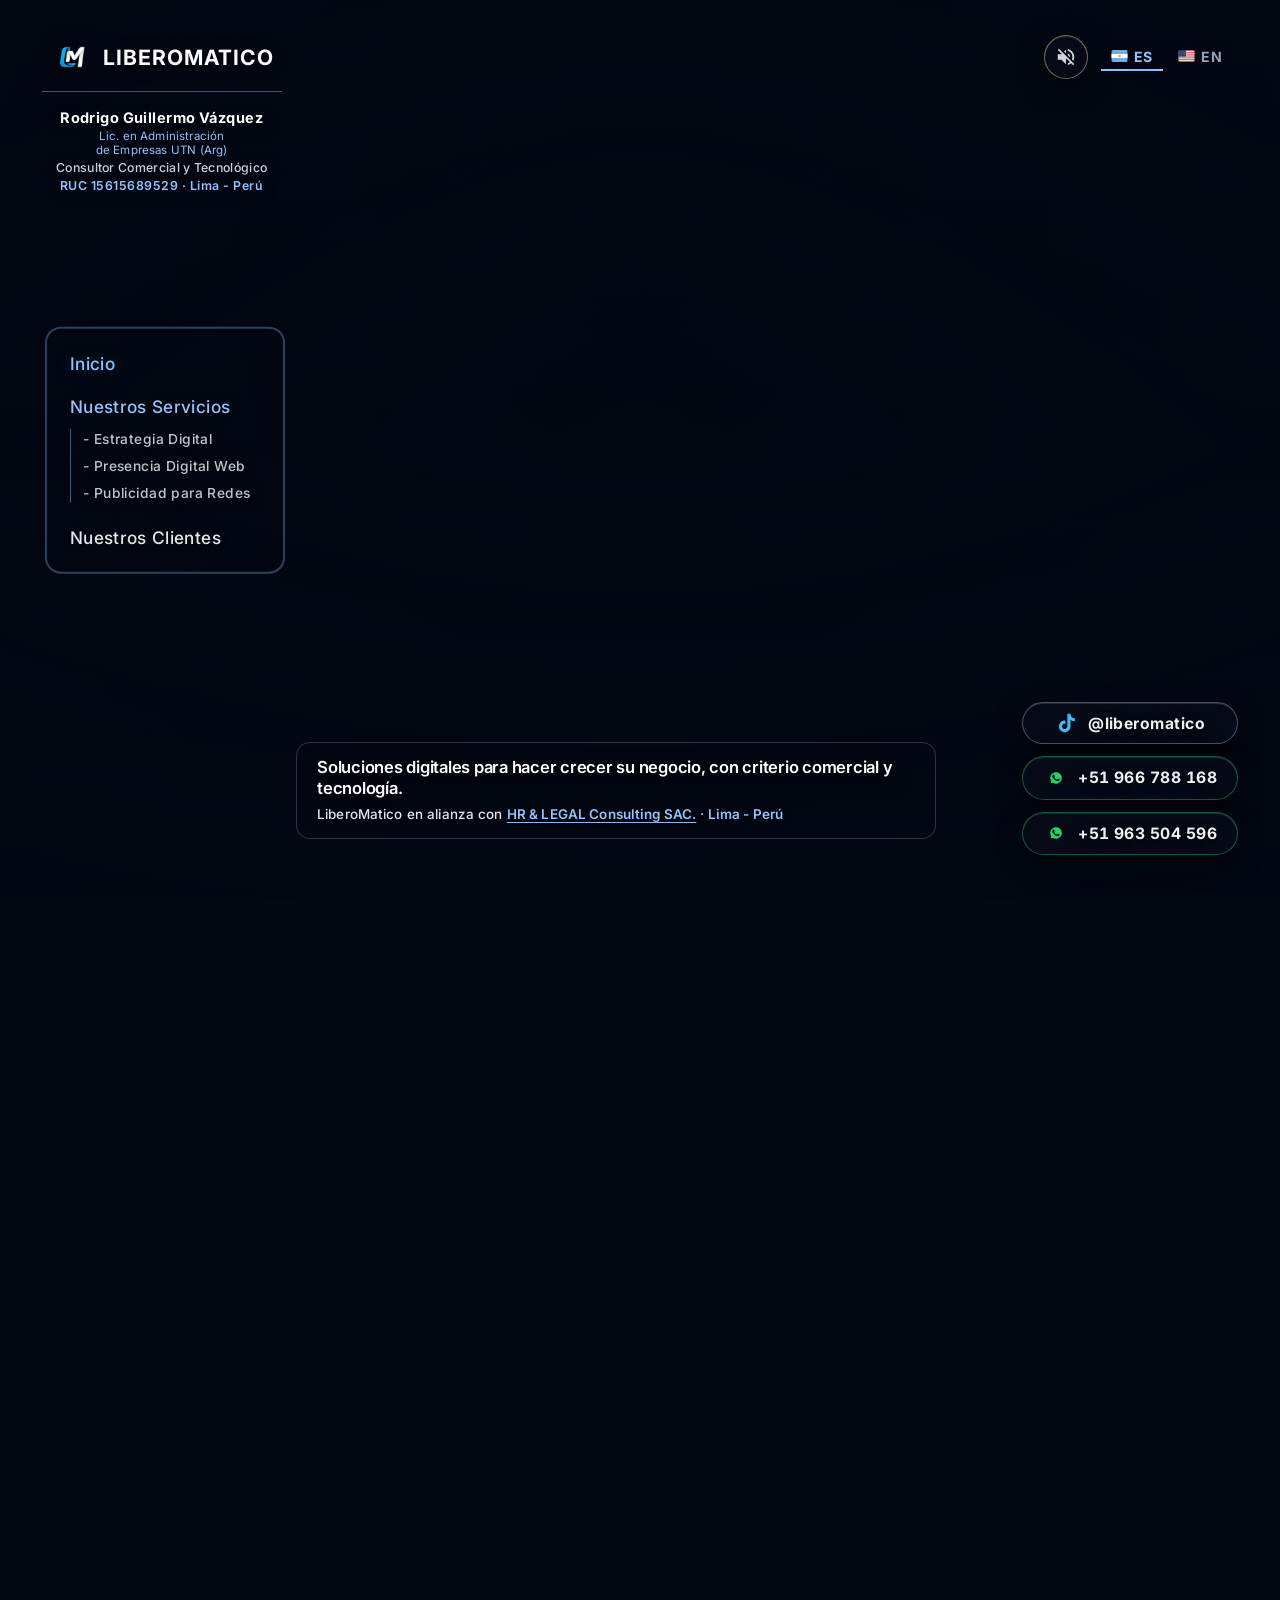
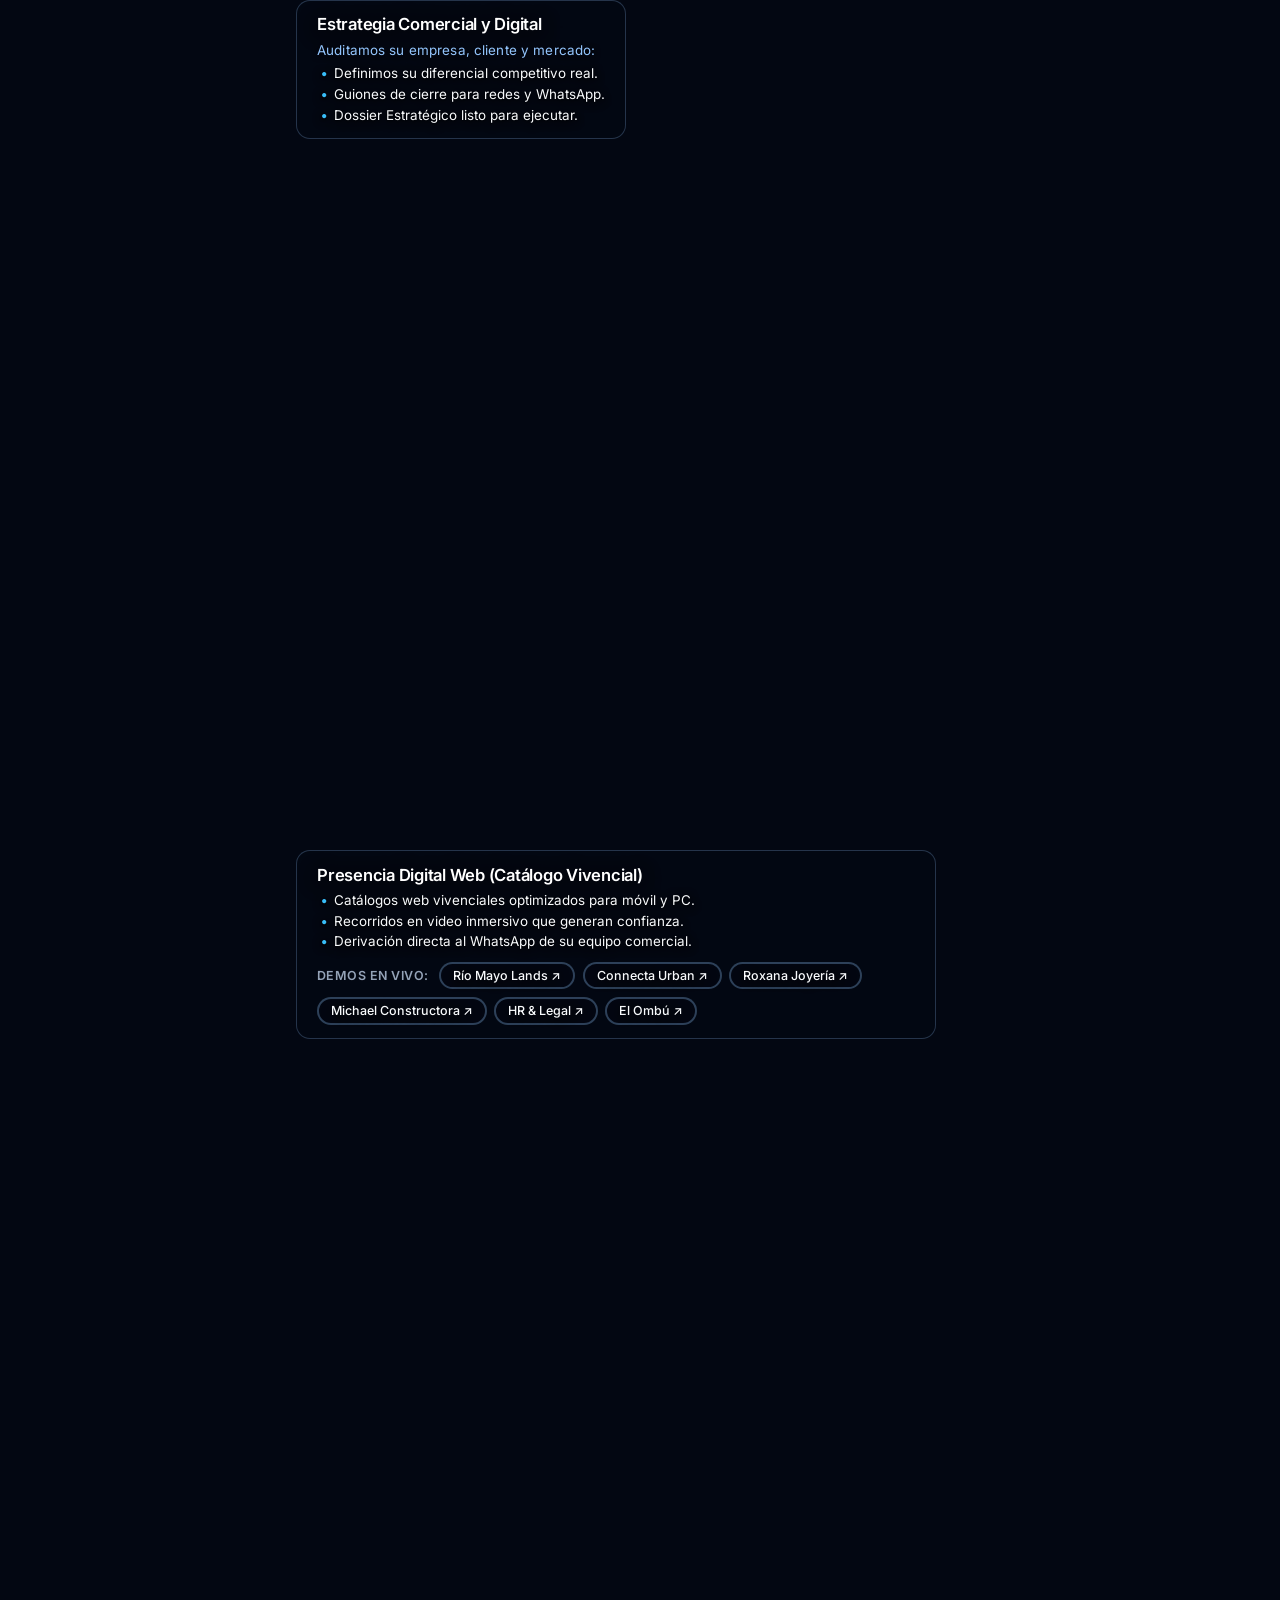
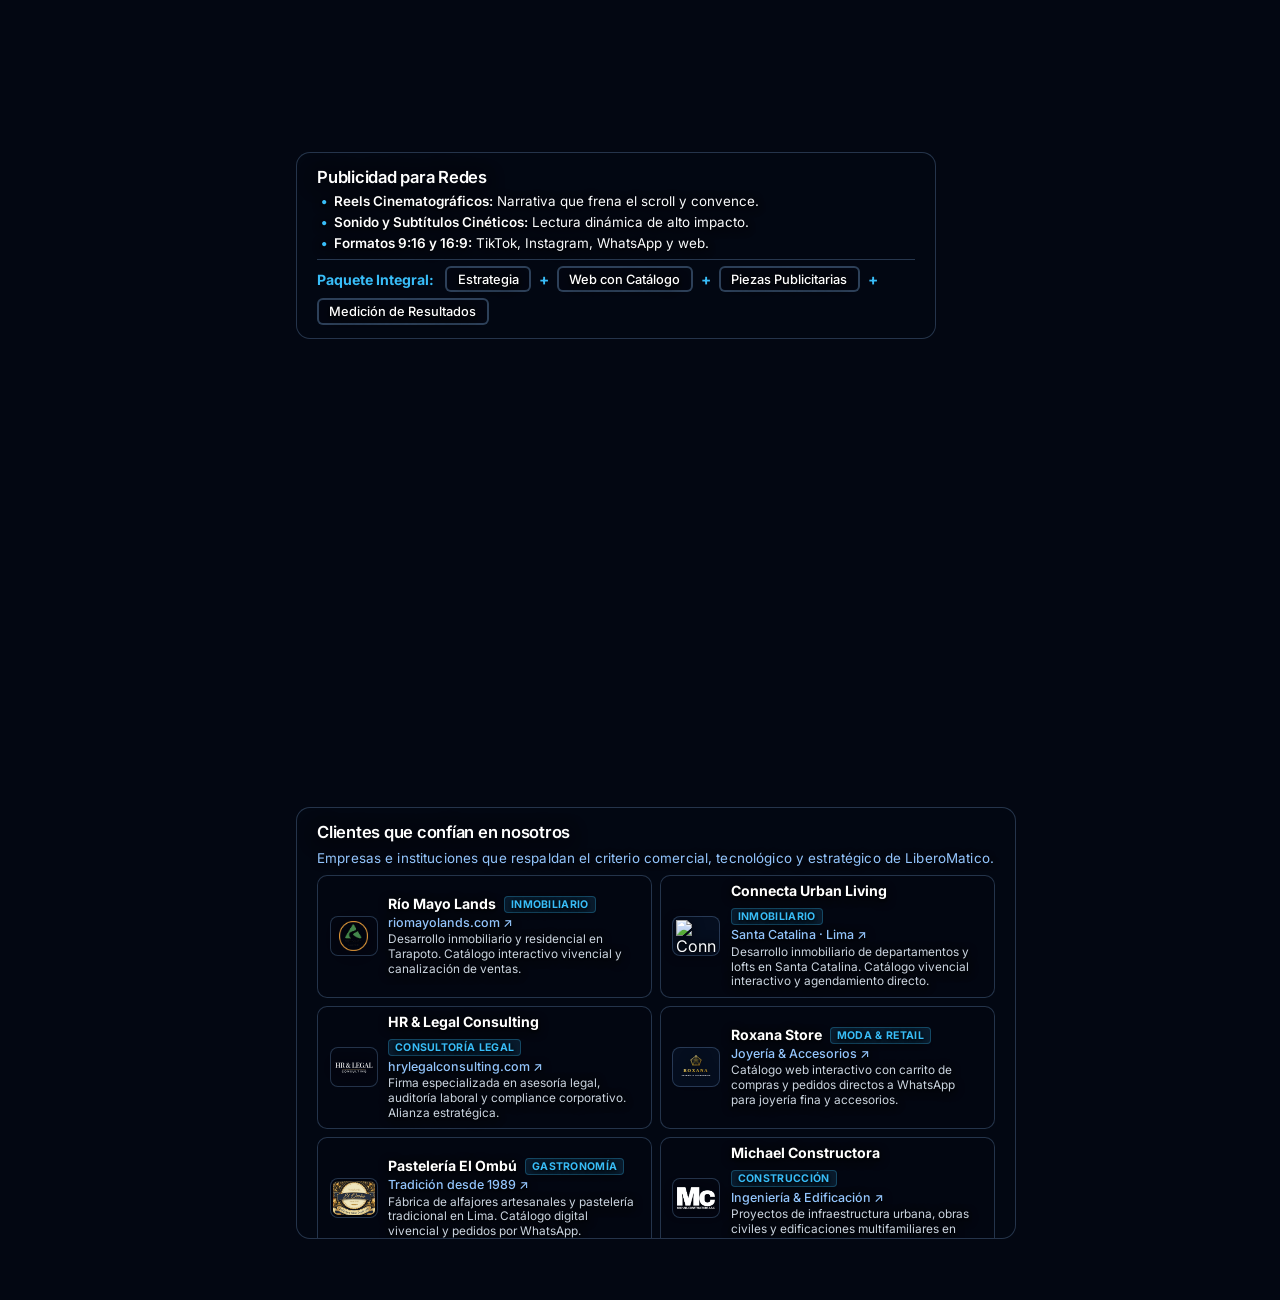
==== commit 60c48049: "Add files via upload" ====
--- a/index.html
+++ b/index.html
@@ -944,18 +944,24 @@
       padding-bottom: 3.8rem;
     }
 
-        .sec-bottom-wrap,
+    .sec-bottom-wrap,
     .sec1-bottom-wrap {
-      max-width: 760px;
+      max-width: 640px;
       margin-top: auto;
       margin-bottom: 0;
       background: rgba(6, 11, 22, 0.10);
       backdrop-filter: none;
       -webkit-backdrop-filter: none;
-      border: 2px solid rgba(147, 197, 253, 0.30);
-      border-radius: 16px;
-      padding: 1.25rem 1.75rem;
+      border: 1px solid rgba(147, 197, 253, 0.24);
+      border-radius: 14px;
+      padding: 0.85rem 1.25rem;
       box-shadow: none;
+    }
+
+    #sec-5 .sec-bottom-wrap {
+      max-width: 760px;
+      max-height: 48vh;
+      overflow-y: auto;
     }
 
     .sec-title-single,
@@ -971,7 +977,7 @@
 
     .sec-sub-line {
 
-      font-size: clamp(0.95rem, 1.2vw, 1.12rem);
+      font-size: clamp(0.84rem, 1.05vw, 0.96rem);
 
       font-weight: 400;
 
@@ -979,11 +985,11 @@
 
       letter-spacing: 0.01em;
 
-      margin-top: 0.65rem;
+      margin-top: 0.35rem;
 
       margin-bottom: 0;
 
-      line-height: 1.45;
+      line-height: 1.35;
 
       text-shadow: 0 1px 6px rgba(0, 0, 0, 0.6);
 
@@ -998,12 +1004,12 @@
     }
 
     .open-title {
-      font-size: clamp(0.95rem, 1.45vw, 1.36rem);
+      font-size: clamp(0.95rem, 1.3vw, 1.22rem);
       font-weight: 600;
       line-height: 1.28;
       color: #ffffff;
       max-width: 640px;
-      margin-bottom: 0.75rem;
+      margin-bottom: 0.35rem;
       letter-spacing: -0.015em;
       text-shadow: 0 3px 18px rgba(0, 0, 0, 0.95);
     }
@@ -1427,11 +1433,11 @@
         inset: 0 0 auto 0;
         width: 100%;
         pointer-events: auto;
-        background: rgba(6, 11, 20, 0.90);
-        backdrop-filter: blur(14px);
-        -webkit-backdrop-filter: blur(14px);
+        background: rgba(6, 11, 20, 0.20);
+        backdrop-filter: blur(6px);
+        -webkit-backdrop-filter: blur(6px);
         border-bottom: 1px solid rgba(147, 197, 253, 0.25);
-        box-shadow: 0 4px 20px rgba(0, 0, 0, 0.5);
+        box-shadow: 0 4px 16px rgba(0, 0, 0, 0.25);
       }
 
       .hud-bar {
@@ -1703,9 +1709,9 @@
         align-items: flex-start;
         gap: 0.15rem;
         padding: 0.42rem 0.58rem;
-        background: rgba(6, 11, 22, 0.85);
-        backdrop-filter: blur(14px);
-        -webkit-backdrop-filter: blur(14px);
+        background: rgba(6, 11, 22, 0.10);
+        backdrop-filter: none;
+        -webkit-backdrop-filter: none;
         border: 1px solid rgba(147, 197, 253, 0.32);
         border-radius: 12px;
         box-shadow: 0 8px 24px rgba(0, 0, 0, 0.4);
@@ -1801,12 +1807,12 @@
         box-sizing: border-box;
         margin-top: auto;
         margin-bottom: 0;
-        background: rgba(6, 11, 22, 0.56);
-        backdrop-filter: blur(8px);
-        -webkit-backdrop-filter: blur(8px);
-        border: 1.5px solid rgba(147, 197, 253, 0.32);
+        background: rgba(6, 11, 22, 0.10);
+        backdrop-filter: none;
+        -webkit-backdrop-filter: none;
+        border: 1px solid rgba(147, 197, 253, 0.24);
         border-radius: 12px;
-        padding: 0.75rem 0.85rem;
+        padding: 0.55rem 0.72rem;
         box-shadow: none;
         overflow: visible;
         max-height: none;
@@ -1838,9 +1844,9 @@
         margin-top: auto;
         margin-bottom: 0;
         gap: 0;
-        background: rgba(6, 11, 22, 0.32);
-        backdrop-filter: blur(10px);
-        -webkit-backdrop-filter: blur(10px);
+        background: rgba(6, 11, 22, 0.10);
+        backdrop-filter: none;
+        -webkit-backdrop-filter: none;
         border: none;
         border-radius: 12px;
         padding: 0.75rem 0.85rem;
@@ -2063,21 +2069,21 @@
       background: transparent;
       border: none;
       padding: 0;
-      margin-top: 0.45rem;
+      margin-top: 0.28rem;
     }
 
     .service-bullet-list {
       list-style: none;
       padding-left: 0;
-      margin: 0 0 0.55rem 0;
+      margin: 0;
     }
 
     .service-bullet-list li {
       position: relative;
-      padding-left: 1.15rem;
-      margin-bottom: 0.35rem;
-      font-size: 0.88rem;
-      line-height: 1.38;
+      padding-left: 1.05rem;
+      margin-bottom: 0.2rem;
+      font-size: 0.84rem;
+      line-height: 1.32;
       color: #f8fafc;
       text-shadow: 0 2px 10px rgba(0, 0, 0, 0.92), 0 1px 3px rgba(0, 0, 0, 0.95);
     }
@@ -2306,22 +2312,22 @@
     .clients-grid {
       display: grid;
       grid-template-columns: repeat(2, 1fr);
-      gap: 0.65rem;
-      margin-top: 0.65rem;
+      gap: 0.48rem;
+      margin-top: 0.48rem;
       width: 100%;
     }
 
     .client-card {
       background: rgba(6, 11, 22, 0.10);
-      border: 2px solid rgba(147, 197, 253, 0.30);
-      border-radius: 12px;
-      padding: 0.68rem 0.95rem;
+      border: 1px solid rgba(147, 197, 253, 0.24);
+      border-radius: 10px;
+      padding: 0.48rem 0.72rem;
       backdrop-filter: none;
       -webkit-backdrop-filter: none;
       transition: all 0.25s ease;
       display: flex;
       align-items: center;
-      gap: 0.85rem;
+      gap: 0.65rem;
       text-decoration: none;
       color: inherit;
       text-shadow: 0 2px 10px rgba(0, 0, 0, 0.92), 0 1px 3px rgba(0, 0, 0, 0.95);
@@ -2335,16 +2341,16 @@
     }
 
     .client-logo-frame {
-      width: 64px;
-      height: 52px;
-      min-width: 64px;
+      width: 48px;
+      height: 40px;
+      min-width: 48px;
       display: flex;
       align-items: center;
       justify-content: center;
       background: rgba(6, 11, 22, 0.10);
-      border: 2px solid rgba(147, 197, 253, 0.30);
+      border: 1px solid rgba(147, 197, 253, 0.24);
       border-radius: 8px;
-      padding: 6px;
+      padding: 4px;
       flex-shrink: 0;
     }
 
@@ -2372,7 +2378,7 @@
     }
 
     .client-title {
-      font-size: 0.96rem;
+      font-size: 0.88rem;
       font-weight: 700;
       color: #ffffff;
       line-height: 1.2;
@@ -2397,8 +2403,8 @@
     }
 
     .client-desc {
-      font-size: 0.8rem;
-      line-height: 1.35;
+      font-size: 0.74rem;
+      line-height: 1.25;
       color: #cbd5e1;
       margin: 0;
     }
@@ -2406,44 +2412,44 @@
     @media (max-aspect-ratio: 1/1), (max-width: 960px) {
       .clients-grid {
         grid-template-columns: 1fr;
-        gap: 0.45rem;
-        margin-top: 0.55rem;
+        gap: 0.4rem;
+        margin-top: 0.45rem;
         width: 100%;
       }
       .client-card {
-        padding: 0.52rem 0.68rem;
-        gap: 0.65rem;
+        padding: 0.42rem 0.6rem;
+        gap: 0.55rem;
         border-radius: 10px;
       }
       .client-logo-frame {
-        width: 44px;
-        height: 36px;
-        min-width: 44px;
+        width: 42px;
+        height: 34px;
+        min-width: 42px;
         padding: 3px;
       }
       .client-title {
-        font-size: 0.84rem;
+        font-size: 0.82rem;
       }
       .client-badge {
-        font-size: 0.60rem;
+        font-size: 0.58rem;
         padding: 1px 4px;
       }
       .client-domain {
+        font-size: 0.68rem;
+      }
+      .client-desc {
         font-size: 0.70rem;
-      }
-      .client-desc {
-        font-size: 0.72rem;
-        line-height: 1.25;
+        line-height: 1.22;
       }
       .service-box-inner {
         padding: 0;
-        margin-top: 0.35rem;
+        margin-top: 0.28rem;
       }
       .service-bullet-list li {
-        font-size: 0.78rem;
-        margin-bottom: 0.22rem;
-        line-height: 1.32;
-        padding-left: 0.95rem;
+        font-size: 0.74rem;
+        margin-bottom: 0.16rem;
+        line-height: 1.26;
+        padding-left: 0.9rem;
       }
       .service-bullet-list li::before {
         left: 0.1rem;
@@ -2470,17 +2476,17 @@
         width: 100%;
       }
       .live-demos-strip {
-        gap: 0.35rem;
-        margin-top: 0.45rem;
+        gap: 0.28rem;
+        margin-top: 0.35rem;
       }
       .live-demos-label {
-        font-size: 0.72rem;
+        font-size: 0.68rem;
         width: 100%;
-        margin-bottom: 0.15rem;
+        margin-bottom: 0.1rem;
       }
       .demo-pill-link {
-        padding: 0.22rem 0.55rem;
-        font-size: 0.72rem;
+        padding: 0.16rem 0.46rem;
+        font-size: 0.68rem;
       }
       .sec-bottom-wrap {
         max-height: none;
@@ -2488,12 +2494,30 @@
       }
       .left-accordion {
         box-sizing: border-box;
-        max-width: calc(100vw - 10.6rem);
+        min-width: 0;
+        width: auto;
+        max-width: calc(100vw - 10.4rem);
+        padding: 0.38rem 0.52rem;
+      }
+      .acc-trigger {
+        font-size: 0.68rem;
+      }
+      .acc-panel {
+        padding-left: 0.42rem;
+        margin-left: 0.1rem;
       }
       .acc-subitem {
-        font-size: 0.64rem;
-        padding: 0.05rem 0;
+        font-size: 0.60rem;
+        padding: 0.04rem 0;
         max-width: 100%;
+      }
+      #sec-5 {
+        padding-bottom: calc(6.8rem + env(safe-area-inset-bottom, 0px));
+      }
+      #sec-5 .sec-bottom-wrap {
+        max-height: 44dvh;
+        overflow-y: auto;
+        -webkit-overflow-scrolling: touch;
       }
     }
 </style>
@@ -2717,7 +2741,7 @@
       <span>@liberomatico</span>
     </a>
 
-    <a href="https://wa.me/51966788168?text=Hola%20Rodrigo,%20vi%20tu%20web%20LiberoMatico%20y%20deseo%20coordinar" target="_blank" class="btn-whatsapp-right" title="WhatsApp Línea 1">
+    <a href="https://wa.me/51966788168?text=Hola%20Rodrigo,%20vi%20tu%20web%20LiberoMatico%20y%20deseo%20coordinar" target="_blank" class="btn-whatsapp-right" data-wa-phone="51966788168" title="WhatsApp Línea 1">
 
       <svg width="24" height="24" fill="currentColor" viewBox="0 0 24 24"><path d="M12.031 6.172c-3.181 0-5.767 2.586-5.768 5.766-.001 1.298.38 2.27 1.019 3.287l-.582 2.128 2.182-.573c.978.58 1.911.928 3.145.929 3.178 0 5.767-2.587 5.768-5.766.001-3.187-2.575-5.771-5.764-5.771zm3.392 8.244c-.144.405-.837.774-1.17.824-.312.045-.694.073-2.115-.515-1.815-.751-2.986-2.597-3.076-2.717-.091-.12-.734-.976-.734-1.862 0-.886.465-1.321.63-1.498.165-.177.36-.222.48-.222.12 0 .241.001.345.006.11.005.258-.042.404.307.147.349.504 1.228.549 1.318.045.09.075.195.015.315-.06.12-.09.195-.18.3-.09.105-.189.234-.27.315-.09.09-.184.188-.079.368.105.18.468.772 1.005 1.25.692.616 1.275.807 1.455.897.18.09.285.075.39-.045.105-.12.45-.525.57-.705.12-.18.24-.15.405-.09.165.06 1.05.495 1.23.585.18.09.3.135.345.21.045.075.045.435-.099.84z"/></svg>
 
@@ -2725,7 +2749,7 @@
 
     </a>
 
-    <a href="https://wa.me/51963504596?text=Hola%20Rodrigo,%20vi%20tu%20web%20LiberoMatico%20y%20deseo%20coordinar" target="_blank" class="btn-whatsapp-right" title="WhatsApp Línea 2">
+    <a href="https://wa.me/51963504596?text=Hola%20Rodrigo,%20vi%20tu%20web%20LiberoMatico%20y%20deseo%20coordinar" target="_blank" class="btn-whatsapp-right" data-wa-phone="51963504596" title="WhatsApp Línea 2">
 
       <svg width="24" height="24" fill="currentColor" viewBox="0 0 24 24"><path d="M12.031 6.172c-3.181 0-5.767 2.586-5.768 5.766-.001 1.298.38 2.27 1.019 3.287l-.582 2.128 2.182-.573c.978.58 1.911.928 3.145.929 3.178 0 5.767-2.587 5.768-5.766.001-3.187-2.575-5.771-5.764-5.771zm3.392 8.244c-.144.405-.837.774-1.17.824-.312.045-.694.073-2.115-.515-1.815-.751-2.986-2.597-3.076-2.717-.091-.12-.734-.976-.734-1.862 0-.886.465-1.321.63-1.498.165-.177.36-.222.48-.222.12 0 .241.001.345.006.11.005.258-.042.404.307.147.349.504 1.228.549 1.318.045.09.075.195.015.315-.06.12-.09.195-.18.3-.09.105-.189.234-.27.315-.09.09-.184.188-.079.368.105.18.468.772 1.005 1.25.692.616 1.275.807 1.455.897.18.09.285.075.39-.045.105-.12.45-.525.57-.705.12-.18.24-.15.405-.09.165.06 1.05.495 1.23.585.18.09.3.135.345.21.045.075.045.435-.099.84z"/></svg>
 
@@ -2764,24 +2788,16 @@
           Estrategia Comercial y Digital
         </h2>
 
-        <p class="sec-sub-line" style="margin-bottom: 0.45rem;" data-i18n="sec2_intro">
-          Analizamos su empresa, cliente, competidores y coyuntura para:
+        <p class="sec-sub-line" style="margin-bottom: 0.35rem;" data-i18n="sec2_intro">
+          Auditamos su empresa, cliente y mercado:
         </p>
 
         <div class="service-box-inner">
           <ul class="service-bullet-list">
-            <li data-i18n="sec2_bullet1">Definir cómo destacar sus diferenciales.</li>
-            <li data-i18n="sec2_bullet2">Creamos guiones persuasivos para su comunicación digital y conversión de ventas.</li>
-            <li data-i18n="sec2_bullet3">Entrega de Dossier Estratégico y de comunicación comercial.</li>
+            <li data-i18n="sec2_bullet1">Definimos su diferencial competitivo real.</li>
+            <li data-i18n="sec2_bullet2">Guiones de cierre para redes y WhatsApp.</li>
+            <li data-i18n="sec2_bullet3">Dossier Estratégico listo para ejecutar.</li>
           </ul>
-
-          <div class="service-footer-bar">
-            <div class="service-actions-row">
-              <a href="https://wa.me/51966788168?text=Hola%20Rodrigo,%20vi%20el%20detalle%20de%20Estrategia%20Digital%20y%20Cierre%20Comercial%20en%20LiberoMatico%20y%20deseo%20consultar%20por%20este%20servicio." target="_blank" rel="noopener noreferrer" class="btn-service-cta" data-i18n="btn_cta_estrategia">
-                Consultar Estrategia Digital por WhatsApp &nearr;
-              </a>
-            </div>
-          </div>
         </div>
       </div>
     </section>
@@ -2795,18 +2811,10 @@
 
         <div class="service-box-inner">
           <ul class="service-bullet-list">
-            <li data-i18n="sec3_bullet1">Catálogos Web vivenciales de inmuebles, productos o servicios, optimizados para todo tipo de dispositivos (smartphones, tablets y computadoras).</li>
-            <li data-i18n="sec3_bullet2">Recorridos inmersivos en video para mostrar sus inmuebles, productos y servicios, con el fin de generar confianza y estimular su demanda.</li>
-            <li data-i18n="sec3_bullet3">Canalización inmediata al WhatsApp de su equipo comercial.</li>
+            <li data-i18n="sec3_bullet1">Catálogos web vivenciales optimizados para móvil y PC.</li>
+            <li data-i18n="sec3_bullet2">Recorridos en video inmersivo que generan confianza.</li>
+            <li data-i18n="sec3_bullet3">Derivación directa al WhatsApp de su equipo comercial.</li>
           </ul>
-
-          <div class="service-footer-bar">
-            <div class="service-actions-row">
-              <a href="https://wa.me/51966788168?text=Hola%20Rodrigo,%20vi%20el%20detalle%20de%20Presencia%20Digital%20Web%20(Cat%C3%A1logo%20Vivencial)%20en%20LiberoMatico%20y%20deseo%20consultar%20por%20este%20servicio." target="_blank" rel="noopener noreferrer" class="btn-service-cta" data-i18n="btn_cta_catalogo">
-                Consultar Presencia Digital Web por WhatsApp &nearr;
-              </a>
-            </div>
-          </div>
         </div>
 
         <div class="live-demos-strip">
@@ -2831,22 +2839,14 @@
         <!-- Cuadro 3: Publicidad Audiovisual -->
         <div class="service-box-inner">
           <ul class="service-bullet-list">
-            <li data-i18n="sec4_bullet1"><strong>Reels Cinematográficos:</strong> Narrativa comercial y vivencial que frena el scroll y genera confianza.</li>
-            <li data-i18n="sec4_bullet2"><strong>Diseño Sonoro y Subtítulos Cinéticos:</strong> Voces en off, animación gráfica y lectura dinámica sin audio.</li>
-            <li data-i18n="sec4_bullet3"><strong>Formatos 9:16 y 16:9:</strong> Para TikTok, Instagram, Facebook, WhatsApp, web y video walls.</li>
+            <li data-i18n="sec4_bullet1"><strong>Reels Cinematográficos:</strong> Narrativa que frena el scroll y convence.</li>
+            <li data-i18n="sec4_bullet2"><strong>Sonido y Subtítulos Cinéticos:</strong> Lectura dinámica de alto impacto.</li>
+            <li data-i18n="sec4_bullet3"><strong>Formatos 9:16 y 16:9:</strong> TikTok, Instagram, WhatsApp y web.</li>
           </ul>
-
-          <div class="service-footer-bar">
-            <div class="service-actions-row">
-              <a href="https://wa.me/51966788168?text=Hola%20Rodrigo,%20vi%20el%20detalle%20de%20Publicidad%20para%20Redes%20en%20LiberoMatico%20y%20deseo%20consultar%20por%20este%20servicio." target="_blank" rel="noopener noreferrer" class="btn-service-cta" data-i18n="btn_cta_publicidad">
-                Consultar Publicidad para Redes por WhatsApp &nearr;
-              </a>
-            </div>
-          </div>
         </div>
 
         <!-- Cuadro 4: Paquete Integral Compacto -->
-        <div class="service-box-inner" style="margin-top: 0.55rem; padding-top: 0.5rem; border-top: 1px solid rgba(147, 197, 253, 0.25);">
+        <div class="service-box-inner" style="margin-top: 0.38rem; padding-top: 0.35rem; border-top: 1px solid rgba(147, 197, 253, 0.25);">
           <div style="display:flex; justify-content:space-between; align-items:center; flex-wrap:wrap; gap:0.4rem;">
             <div class="integral-formula-row" style="margin:0;">
               <strong style="color:#38bdf8; font-size:0.88rem; margin-right:0.2rem;" data-i18n="pkg_integral_label">Paquete Integral:</strong>
@@ -2857,14 +2857,6 @@
               <span class="integral-pill" data-i18n="pkg_item3">Piezas Publicitarias</span>
               <span class="integral-plus">+</span>
               <span class="integral-pill" data-i18n="pkg_item4">Medición de Resultados</span>
-            </div>
-          </div>
-
-          <div class="service-footer-bar" style="margin-top:0.35rem; padding-top:0.35rem; border-top:none;">
-            <div class="service-actions-row">
-              <a href="https://wa.me/51966788168?text=Hola%20Rodrigo,%20vi%20el%20detalle%20del%20Paquete%20Integral%20en%20LiberoMatico%20y%20deseo%20consultar%20por%20este%20servicio." target="_blank" rel="noopener noreferrer" class="btn-service-cta" data-i18n="btn_cta_integral">
-                Consultar Paquete Integral por WhatsApp &nearr;
-              </a>
             </div>
           </div>
         </div>
@@ -2899,7 +2891,24 @@
             </div>
           </a>
 
-          <!-- 2. HR & Legal Consulting -->
+          <!-- 2. Connecta Urban Living -->
+          <a href="connecta/index.html" target="_blank" rel="noopener noreferrer" class="client-card">
+            <div class="client-logo-frame" style="padding: 3px; background: rgba(10, 25, 49, 0.45);">
+              <img src="assets/clients/logo_connecta.png" alt="Connecta Urban Living" style="width: 100%; height: 100%; object-fit: contain;" />
+            </div>
+            <div class="client-card-body">
+              <div class="client-card-top">
+                <strong class="client-title" data-i18n="client7_name">Connecta Urban Living</strong>
+                <span class="client-badge" data-i18n="client7_badge">Inmobiliario</span>
+              </div>
+              <span class="client-domain" data-i18n="client7_domain">Santa Catalina &middot; Lima &nearr;</span>
+              <p class="client-desc" data-i18n="client7_desc">
+                Desarrollo inmobiliario de departamentos y lofts en Santa Catalina. Cat&aacute;logo vivencial interactivo y agendamiento directo.
+              </p>
+            </div>
+          </a>
+
+          <!-- 3. HR & Legal Consulting -->
           <a href="https://www.hrylegalconsulting.com" target="_blank" rel="noopener noreferrer" class="client-card">
             <div class="client-logo-frame">
               <img src="assets/clients/logo_hr_legal.svg" alt="HR &amp; Legal Consulting" />
@@ -3117,6 +3126,36 @@
         heroVid.play().catch(() => {});
       }
       updateAudioUI();
+    }
+
+    const waSectionMessages = {
+      es: {
+        1: 'Hola Rodrigo, vi tu web LiberoMatico y deseo coordinar',
+        2: 'Hola Rodrigo, vi Estrategia Comercial y Digital en LiberoMatico y deseo coordinar',
+        3: 'Hola Rodrigo, vi Presencia Digital Web en LiberoMatico y deseo coordinar',
+        4: 'Hola Rodrigo, vi Publicidad para Redes y Paquete Integral en LiberoMatico y deseo coordinar',
+        5: 'Hola Rodrigo, vi los proyectos y clientes de LiberoMatico y deseo coordinar'
+      },
+      en: {
+        1: 'Hi Rodrigo, I visited your LiberoMatico website and would like to connect',
+        2: 'Hi Rodrigo, I saw Commercial & Digital Strategy on LiberoMatico and would like to connect',
+        3: 'Hi Rodrigo, I saw Web Digital Presence on LiberoMatico and would like to connect',
+        4: 'Hi Rodrigo, I saw Social Media Advertising & Comprehensive Package on LiberoMatico and would like to connect',
+        5: 'Hi Rodrigo, I saw LiberoMatico projects and clients and would like to connect'
+      }
+    };
+
+    function updateWhatsAppContext(secNumber) {
+      const langKey = (currentLang === 'en') ? 'en' : 'es';
+      const dict = waSectionMessages[langKey] || waSectionMessages.es;
+      const msg = dict[secNumber] || dict[1];
+      const encoded = encodeURIComponent(msg);
+      document.querySelectorAll('.btn-whatsapp-right[data-wa-phone]').forEach((link) => {
+        const phone = link.getAttribute('data-wa-phone');
+        if (phone) {
+          link.setAttribute('href', `https://wa.me/${phone}?text=${encoded}`);
+        }
+      });
     }
 
     function activateSection(secNumber) {
@@ -3194,10 +3233,13 @@
           nav.classList.remove('active');
         }
       });
+
+      updateWhatsAppContext(secNumber);
     }
 
     // Inicializar audio y reproducción en carga
     initHeroAudio();
+    updateWhatsAppContext(currentSection);
 
     // Interceptar clics en enlaces del menú para desplazamiento perfecto y reactivación de saludo en Conócenos
     navItems.forEach((link) => {
@@ -3298,19 +3340,19 @@
         about_loc: " · Lima - Perú",
         btn_audio_listen: "Escuchar Presentación con Audio",
         sec2_title: "Estrategia Comercial y Digital",
-        sec2_intro: "Analizamos su empresa, cliente, competidores y coyuntura para:",
-        sec2_bullet1: "Definir cómo destacar sus diferenciales.",
-        sec2_bullet2: "Creamos guiones persuasivos para su comunicación digital y conversión de ventas.",
-        sec2_bullet3: "Entrega de Dossier Estratégico y de comunicación comercial.",
+        sec2_intro: "Auditamos su empresa, cliente y mercado:",
+        sec2_bullet1: "Definimos su diferencial competitivo real.",
+        sec2_bullet2: "Guiones de cierre para redes y WhatsApp.",
+        sec2_bullet3: "Dossier Estratégico listo para ejecutar.",
         sec3_title: "Presencia Digital Web (Catálogo Vivencial)",
-        sec3_bullet1: "Catálogos Web vivenciales de inmuebles, productos o servicios, optimizados para todo tipo de dispositivos (smartphones, tablets y computadoras).",
-        sec3_bullet2: "Recorridos inmersivos en video para mostrar sus inmuebles, productos y servicios, con el fin de generar confianza y estimular su demanda.",
-        sec3_bullet3: "Canalización inmediata al WhatsApp de su equipo comercial.",
+        sec3_bullet1: "Catálogos web vivenciales optimizados para móvil y PC.",
+        sec3_bullet2: "Recorridos en video inmersivo que generan confianza.",
+        sec3_bullet3: "Derivación directa al WhatsApp de su equipo comercial.",
         demos_label: "Demos en vivo:",
         sec4_title: "Publicidad para Redes",
-        sec4_bullet1: "<strong>Reels Cinematográficos:</strong> Narrativa comercial y vivencial que frena el scroll y genera confianza.",
-        sec4_bullet2: "<strong>Diseño Sonoro y Subtítulos Cinéticos:</strong> Voces en off, animación gráfica y lectura dinámica sin audio.",
-        sec4_bullet3: "<strong>Formatos 9:16 y 16:9:</strong> Para TikTok, Instagram, Facebook, WhatsApp, web y video walls.",
+        sec4_bullet1: "<strong>Reels Cinematográficos:</strong> Narrativa que frena el scroll y convence.",
+        sec4_bullet2: "<strong>Sonido y Subtítulos Cinéticos:</strong> Lectura dinámica de alto impacto.",
+        sec4_bullet3: "<strong>Formatos 9:16 y 16:9:</strong> TikTok, Instagram, WhatsApp y web.",
         pkg_integral_label: "Paquete Integral:",
         pkg_item1: "Estrategia",
         pkg_item2: "Web con Catálogo",
@@ -3347,6 +3389,10 @@
         client6_name: "Roxana Store",
         client6_domain: "Joyería & Accesorios ↗",
         client6_desc: "Catálogo web interactivo con carrito de compras y pedidos directos a WhatsApp para joyería fina y accesorios.",
+        client7_badge: "Inmobiliario",
+        client7_name: "Connecta Urban Living",
+        client7_domain: "Santa Catalina · Lima ↗",
+        client7_desc: "Desarrollo inmobiliario de departamentos y lofts en Santa Catalina. Catálogo vivencial interactivo y agendamiento directo.",
         time_4d: "Plazo: 4 días hábiles",
         time_5_6d: "Plazo: 5 a 6 días hábiles",
         time_3_4d: "Plazo: 3 a 4 días hábiles",
@@ -3379,19 +3425,19 @@
         about_loc: " · Lima - Peru",
         btn_audio_listen: "Listen to Presentation with Audio",
         sec2_title: "Commercial & Digital Strategy",
-        sec2_intro: "We analyze your company, client, competitors, and market context to:",
-        sec2_bullet1: "Define how to highlight your unique differentials.",
-        sec2_bullet2: "We craft persuasive scripts for your digital communication and sales conversion.",
-        sec2_bullet3: "Delivery of Strategic and Commercial Communication Dossier.",
+        sec2_intro: "We audit your business, client, and market:",
+        sec2_bullet1: "Define your real competitive edge.",
+        sec2_bullet2: "Closing scripts for social media and WhatsApp.",
+        sec2_bullet3: "Action-ready Strategic Dossier.",
         sec3_title: "Web Digital Presence (Interactive Showcase)",
-        sec3_bullet1: "Experiential web catalogs for properties, products, or services, optimized for all devices (smartphones, tablets, and computers).",
-        sec3_bullet2: "Immersive video tours to showcase your properties, products, and services, building trust and stimulating demand.",
-        sec3_bullet3: "Immediate channeling to your sales team's WhatsApp.",
+        sec3_bullet1: "Experiential web catalogs built for mobile and desktop.",
+        sec3_bullet2: "Immersive video tours that build immediate trust.",
+        sec3_bullet3: "Direct handoff to your sales team's WhatsApp.",
         demos_label: "Live Demos:",
         sec4_title: "Social Media Advertising",
-        sec4_bullet1: "<strong>Cinematic Reels:</strong> Commercial and experiential storytelling that stops the scroll and builds trust.",
-        sec4_bullet2: "<strong>Sound Design & Kinetic Subtitles:</strong> Voiceovers, motion graphics, and dynamic readability without sound.",
-        sec4_bullet3: "<strong>9:16 & 16:9 Formats:</strong> For TikTok, Instagram, Facebook, WhatsApp, web, and video walls.",
+        sec4_bullet1: "<strong>Cinematic Reels:</strong> Storytelling that stops the scroll and builds trust.",
+        sec4_bullet2: "<strong>Sound &amp; Kinetic Subtitles:</strong> High-impact visual readability.",
+        sec4_bullet3: "<strong>9:16 &amp; 16:9 Formats:</strong> TikTok, Instagram, WhatsApp, and web.",
         pkg_integral_label: "Comprehensive Package:",
         pkg_item1: "Strategy",
         pkg_item2: "Web + Catalog",
@@ -3428,6 +3474,10 @@
         client6_name: "Roxana Store",
         client6_domain: "Jewelry & Accessories ↗",
         client6_desc: "Interactive web catalog with shopping bag and direct WhatsApp order channeling for fine jewelry and accessories.",
+        client7_badge: "Real Estate",
+        client7_name: "Connecta Urban Living",
+        client7_domain: "Santa Catalina · Lima ↗",
+        client7_desc: "Residential development of apartments and lofts in Santa Catalina. Interactive digital showcase and direct booking.",
         time_4d: "Timeline: 4 business days",
         time_5_6d: "Timeline: 5 to 6 business days",
         time_3_4d: "Timeline: 3 to 4 business days",
@@ -3561,6 +3611,8 @@
 
       document.documentElement.lang = lang;
 
+      updateWhatsAppContext(currentSection);
+
     }
 
   </script>
